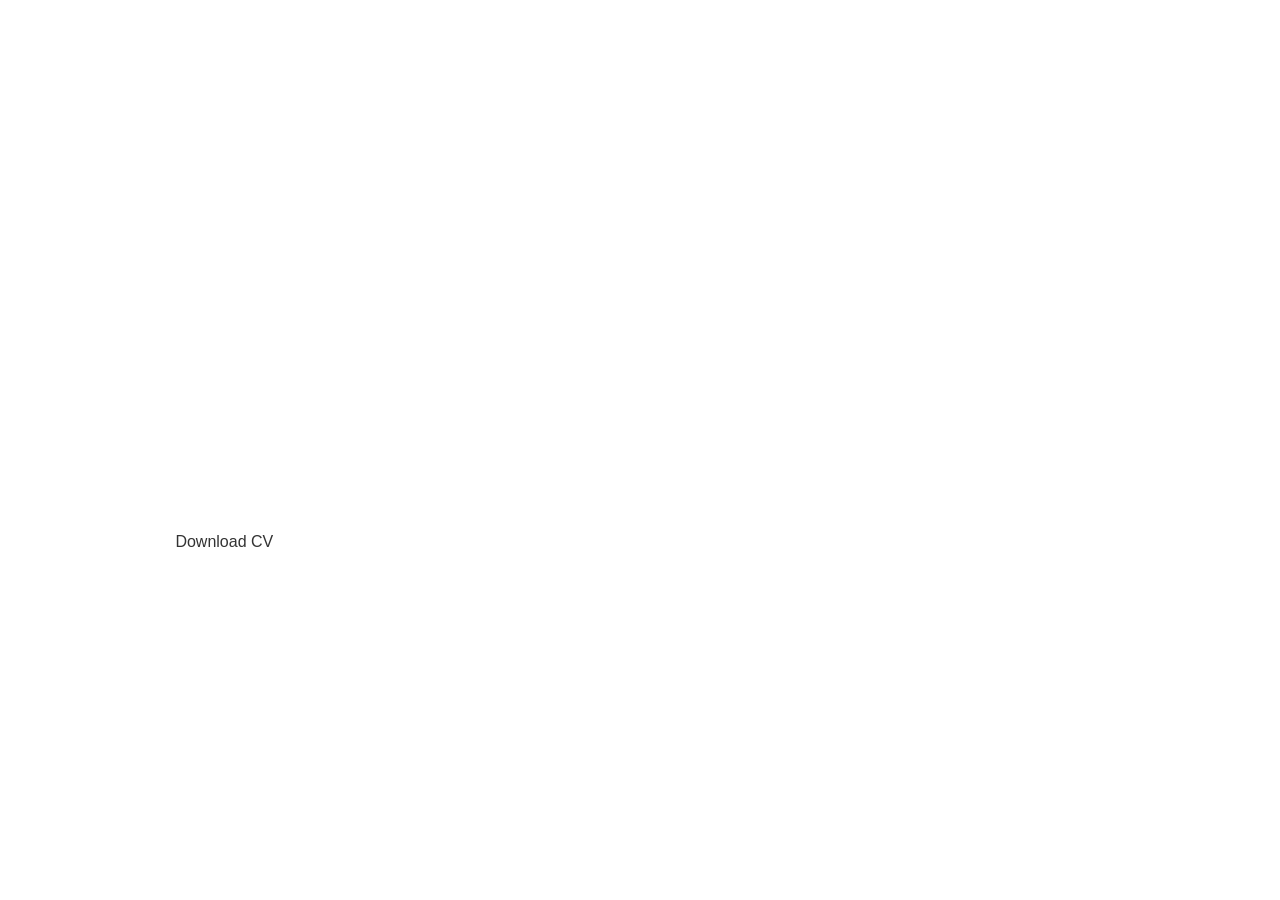
==== Index.html @ f6c58ed0 "portfolio" ====
<!DOCTYPE html>
<html lang="en">
<head>
    <meta charset="UTF-8">
    <meta name="viewport" content="width=device-width, initial-scale=1.0">
    <title>Portfolio</title>
    <link rel="stylesheet" href="https://cdn.jsdelivr.net/npm/bootstrap-icons@1.13.1/font/bootstrap-icons.min.css">
    <link rel="stylesheet" href="Style.css">
</head>
<body>
    <div class="container">
        <header>
            <a href="#" class="logo">portfolio.</a>
            <nav class="navbar">
                <a href="#" class="active">Home</a>
                <a href="#">About</a>
                <a href="#">Portfolio</a>
                <a href="#">Service</a>
                <a href="#">Contact</a>
            </nav>
        </header>
        <section class="home">
            <div class="home-detail">
               <h1>Mudasir Abbas</h1> 
               <h2>Frontend Developer</h2>
               <p>Lorem ipsum dolor sit amet consectetur adipisicing elit.
                 Quo laboriosam error, velit, qui vero necessitatibus nobis sequi,
                 voluptatum ipsum numquam totam deleniti saepe quae cupiditate.</p>
                 <div class="social">
                    <a href="#" class="btn">Download CV</a>
                    <div class="social-icons">
                        <a href="#"><i class="bi bi-github"></i></a>
                        <a href="#"><i class="bi bi-linkedin"></i></a>
                        <a href="#"><i class="bi bi-instagram"></i></a>
                        <a href="#"><i class="bi bi-youtube"></i></a>
                    </div>
                 </div>
            </div>
            <div class="home-img">
             <div class="img-box">
                <img src="Images/Mudasir Abbas.jpg" alt="coming soon!">
             </div>
            </div>
        </section>
    </div>
</body>
</html>
---- Style.css ----
* {
    margin: 0;
    padding: 0;
    box-sizing: border-box;
    font-family: Arial, Helvetica, sans-serif;
}
body {
    height: 100vh;
    background: url(Images/background.jpg) no-repeat center /cover;
    padding: 50px 5%;
}
.container {
  position: relative;
  height: 100%;
  background: rgba(255, 255, 255, 0.1);
  border: 2px solid rgba(255, 255, 255, 0.1);
   border-radius: 50px;
   backdrop-filter: blur(30px);
   transform: scale(0);
   animation: zoom-in 1s ease forwards;
}
@keyframes zoom-in{
    100%{
       transform: scale(1);  
    }
}
header {
    position: absolute;
    top: 0;
    left: 0;
    width: 100%;
    padding: 35px 5%;
    display: flex;
    justify-content: space-between;
    align-items: center;
    z-index: 100;
}
.logo{
    font-size: 26px;
    color: #fff;
    text-decoration: none;
    font-weight: 600;
    
}
.navbar a {
 font-size: 18px;
 color: #fff;
 text-decoration: none;
 font-weight: 500;
 margin-left: 35px;
 border-bottom: 2px solid transparent;
 transition: 0.5s;
}
.navbar a:hover,
.navbar a.active {
border-color: #fff;

}
.home {
    display: flex;
    align-items: center;
    height: 100%;
    gap: 50px;
    padding: 50px 5% 0; 
    color: #fff;
}
.home-detail h1 {
    font-size: 55px;
    line-height: 1;
}
.home-detail h2 {
    font-size: 32px;

}
.home-detail p {
    margin: 10px 0 20px;
}
.home-detail.social {
 display: flex;
 align-items: center;
}
.btn {
    display: inline-block;
    padding: 10px 30px;
    background: #fff;
    border: 2px solid #fff;
    border-radius: 40px;
    box-shadow: 0 0 10px #fff;
    color: #333;
    text-decoration: none;
    font-weight: 500;
    transition: 0.5s;
    margin: 20px 20px;
}
.btn:hover{
 background: transparent;
 box-shadow: none;
 color: #fff;
}
.home-detail .social-icons {
    margin-left: 20px;
}
.home-detail .social-icons a{
    display: inline-flex;
    padding: 8px;
    border: 2px solid #fff;
    border-radius: 50%;
    font-size: 20px;
    color: #fff;
    text-decoration: none;
    margin: 0 8px;
    transition: o.5s;
}
.home-detail .social-icons a:hover{
    background: #fff;
    box-shadow: 0 0 10px #fff;
    color: #333;
}
.home-img .img-box {
    position: relative;
    width: 26vw;
    height: 26vw;
    border: 2px solid #fff;
    border-radius: 50%;
    box-shadow: 0 0 20px #fff;
    overflow: hidden;
}
.home-img .img-box img {
    position: absolute;
    display: block;
    
    width: 100%;
    object-fit: cover;

}
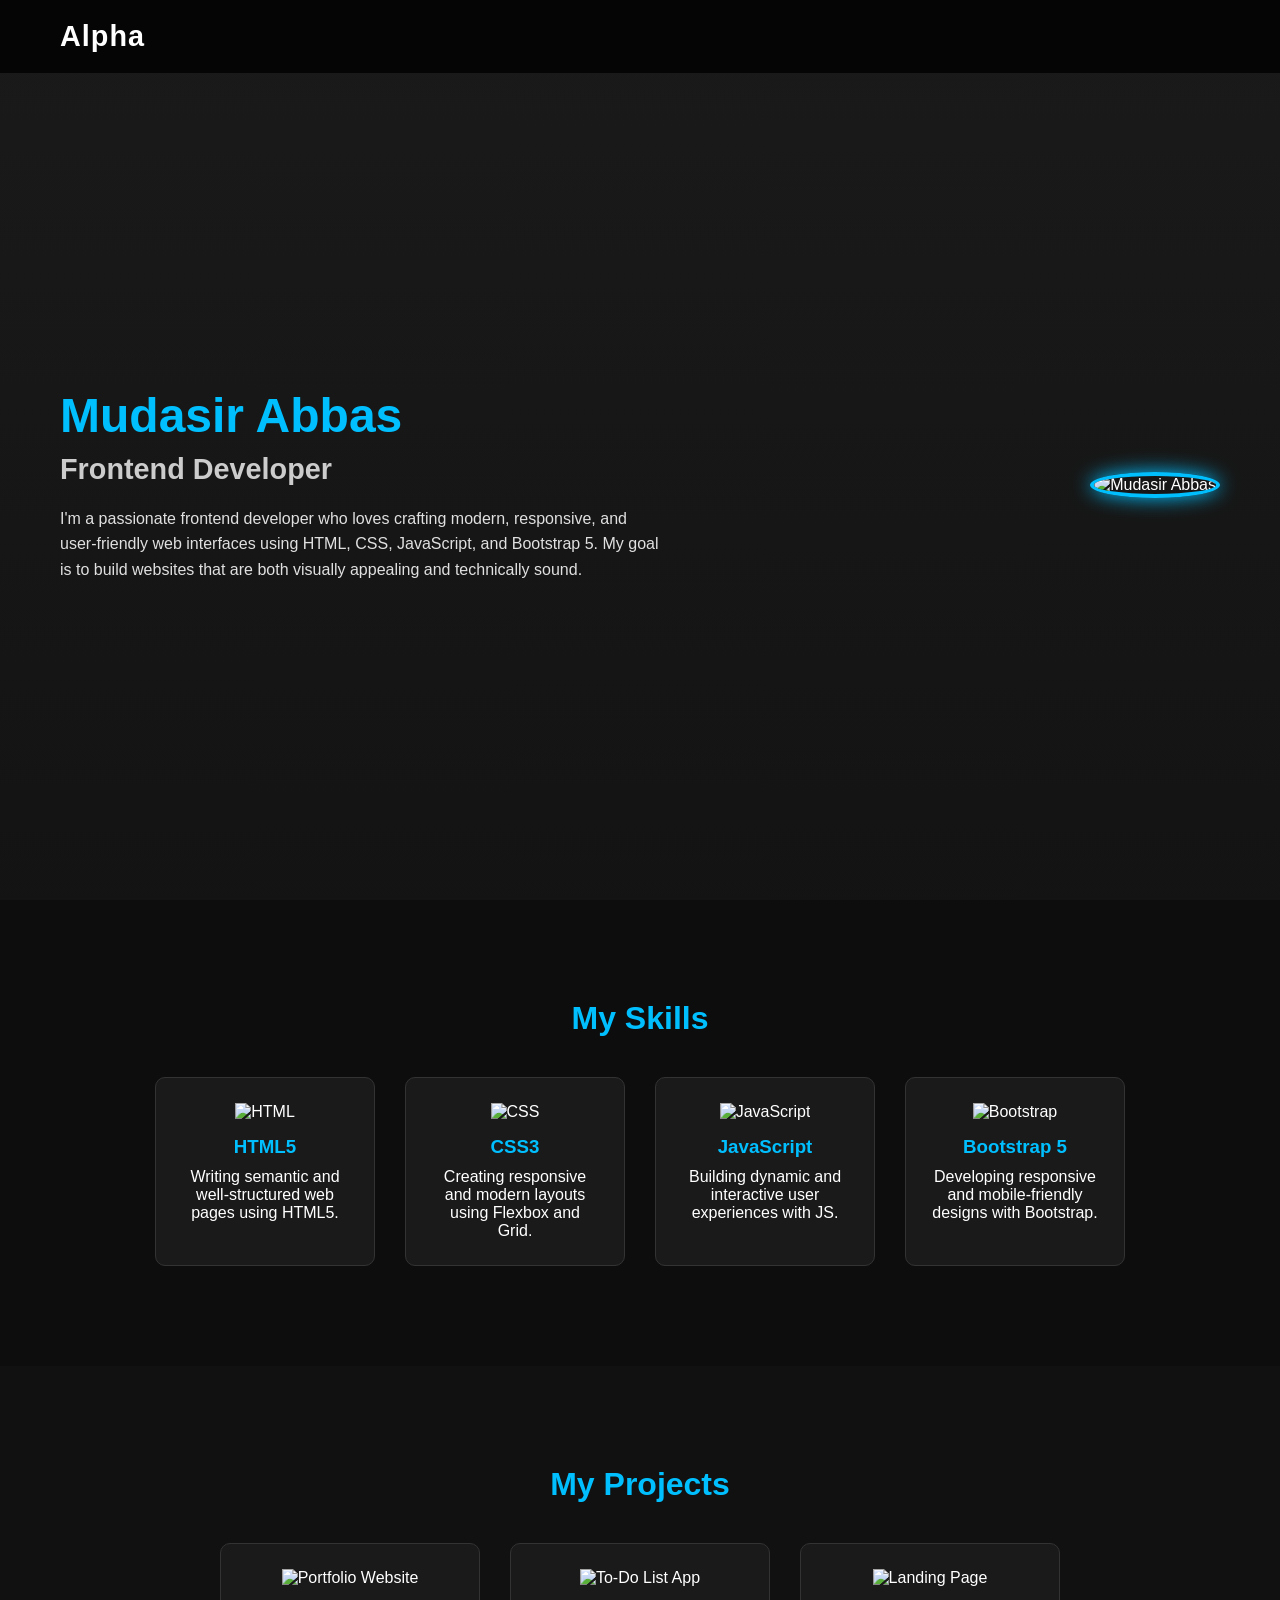
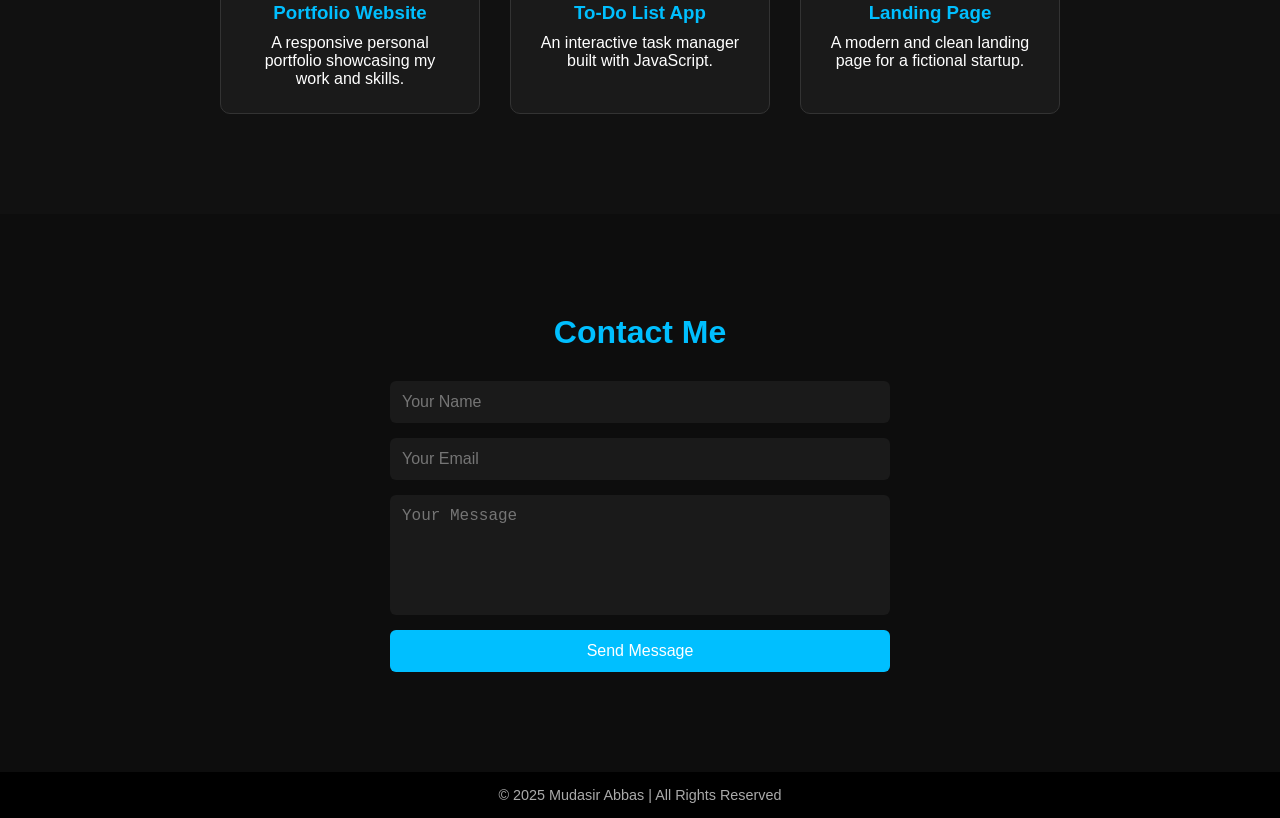
==== commit 2b7b121f: "Kivro task 1" ====
--- a/Index.html
+++ b/Index.html
@@ -3,45 +3,94 @@
 <head>
     <meta charset="UTF-8">
     <meta name="viewport" content="width=device-width, initial-scale=1.0">
-    <title>Portfolio</title>
-    <link rel="stylesheet" href="https://cdn.jsdelivr.net/npm/bootstrap-icons@1.13.1/font/bootstrap-icons.min.css">
-    <link rel="stylesheet" href="Style.css">
+    <title>Mudasir Abbas | Portfolio</title>
+    <link rel="stylesheet" href="style.css">
 </head>
 <body>
-    <div class="container">
-        <header>
-            <a href="#" class="logo">portfolio.</a>
-            <nav class="navbar">
-                <a href="#" class="active">Home</a>
-                <a href="#">About</a>
-                <a href="#">Portfolio</a>
-                <a href="#">Service</a>
-                <a href="#">Contact</a>
-            </nav>
-        </header>
-        <section class="home">
-            <div class="home-detail">
-               <h1>Mudasir Abbas</h1> 
-               <h2>Frontend Developer</h2>
-               <p>Lorem ipsum dolor sit amet consectetur adipisicing elit.
-                 Quo laboriosam error, velit, qui vero necessitatibus nobis sequi,
-                 voluptatum ipsum numquam totam deleniti saepe quae cupiditate.</p>
-                 <div class="social">
-                    <a href="#" class="btn">Download CV</a>
-                    <div class="social-icons">
-                        <a href="#"><i class="bi bi-github"></i></a>
-                        <a href="#"><i class="bi bi-linkedin"></i></a>
-                        <a href="#"><i class="bi bi-instagram"></i></a>
-                        <a href="#"><i class="bi bi-youtube"></i></a>
-                    </div>
-                 </div>
+    <!-- Navigation Bar -->
+    <nav>
+        <div class="logo">Alpha</div>
+    </nav>
+    <!-- Hero Section -->
+    <section id="home" class="hero">
+        <div class="hero-content">
+            <h1>Mudasir Abbas</h1>
+            <h2>Frontend Developer</h2>
+            <p>
+                I'm a passionate frontend developer who loves crafting modern, 
+                responsive, and user-friendly web interfaces using HTML, CSS, 
+                JavaScript, and Bootstrap 5. My goal is to build websites that 
+                are both visually appealing and technically sound.
+            </p>
+        </div>
+        <div class="hero-img">
+            <img src="Kivro Task 1 pics/portfolio image.jpg" alt="Mudasir Abbas">
+        </div>
+    </section>
+
+    <!-- Skills Section -->
+    <section id="skills" class="skills">
+        <h2>My Skills</h2>
+        <div class="card-container">
+            <div class="card">
+                <img src="https://cdn.jsdelivr.net/gh/devicons/devicon/icons/html5/html5-original.svg" alt="HTML">
+                <h3>HTML5</h3>
+                <p>Writing semantic and well-structured web pages using HTML5.</p>
             </div>
-            <div class="home-img">
-             <div class="img-box">
-                <img src="Images/Mudasir Abbas.jpg" alt="coming soon!">
-             </div>
+            <div class="card">
+                <img src="https://cdn.jsdelivr.net/gh/devicons/devicon/icons/css3/css3-original.svg" alt="CSS">
+                <h3>CSS3</h3>
+                <p>Creating responsive and modern layouts using Flexbox and Grid.</p>
             </div>
-        </section>
-    </div>
+            <div class="card">
+                <img src="https://cdn.jsdelivr.net/gh/devicons/devicon/icons/javascript/javascript-original.svg" alt="JavaScript">
+                <h3>JavaScript</h3>
+                <p>Building dynamic and interactive user experiences with JS.</p>
+            </div>
+            <div class="card">
+                <img src="https://cdn.jsdelivr.net/gh/devicons/devicon/icons/bootstrap/bootstrap-original.svg" alt="Bootstrap">
+                <h3>Bootstrap 5</h3>
+                <p>Developing responsive and mobile-friendly designs with Bootstrap.</p>
+            </div>
+        </div>
+    </section>
+
+    <!-- Projects Section -->
+    <section id="projects" class="projects">
+        <h2>My Projects</h2>
+        <div class="card-container">
+            <div class="card">
+                <img src="Kivro Task 1 pics/portfolio.avif" alt="Portfolio Website">
+                <h3>Portfolio Website</h3>
+                <p>A responsive personal portfolio showcasing my work and skills.</p>
+            </div>
+            <div class="card">
+                <img src="Kivro Task 1 pics/to do list.avif" alt="To-Do List App">
+                <h3>To-Do List App</h3>
+                <p>An interactive task manager built with JavaScript.</p>
+            </div>
+            <div class="card">
+                <img src="Kivro Task 1 pics/landing page.avif" alt="Landing Page">
+                <h3>Landing Page</h3>
+                <p>A modern and clean landing page for a fictional startup.</p>
+            </div>
+        </div>
+    </section>
+
+    <!-- Contact Section -->
+    <section id="contact" class="contact">
+        <h2>Contact Me</h2>
+        <form>
+            <input type="text" placeholder="Your Name" required>
+            <input type="email" placeholder="Your Email" required>
+            <textarea placeholder="Your Message" required></textarea>
+            <button type="submit">Send Message</button>
+        </form>
+    </section>
+
+    <!-- Footer -->
+    <footer>
+        <p>© 2025 Mudasir Abbas | All Rights Reserved</p>
+    </footer>
 </body>
-</html>+</html>
--- a/style.css
+++ b/style.css
@@ -0,0 +1,195 @@
+/* === Global Styles === */
+* {
+    margin: 0;
+    padding: 0;
+    box-sizing: border-box;
+}
+body {
+    font-family: "Poppins", sans-serif;
+    background: linear-gradient(to top, #000000, #111111, #1a1a1a);
+    color: white;
+    scroll-behavior: smooth;
+}
+/* === Navbar === */
+nav {
+    display: flex;
+    justify-content: space-between;
+    align-items: center;
+    padding: 20px 60px;
+    position: fixed;
+    width: 100%;
+    background: rgba(0, 0, 0, 0.8);
+    z-index: 1000;
+}
+.logo {
+    font-size: 1.8rem;
+    font-weight: bold;
+    letter-spacing: 1px;
+    color: #fff;
+    transition: 0.4s;
+}
+.logo:hover {
+    color: #008ccc;
+}
+.nav-links {
+    list-style: none;
+    display: flex;
+    gap: 30px;
+}
+.nav-links a {
+    color: white;
+    text-decoration: none;
+    font-weight: 500;
+    transition: color 0.3s;
+}
+.nav-links a:hover {
+    color: #00bfff;
+}
+/* === Hero Section === */
+.hero {
+    display: flex;
+    justify-content: space-between;
+    align-items: center;
+    padding: 150px 60px 80px;
+    min-height: 100vh;
+}
+.hero-content {
+    max-width: 600px;
+}
+.hero-content h1 {
+    font-size: 3rem;
+    color: #00bfff;
+    margin-bottom: 10px;
+}
+.hero-content h2 {
+    font-size: 1.8rem;
+    color: #ccc;
+    margin-bottom: 20px;
+}
+.hero-content p {
+    line-height: 1.6;
+    color: #e0e0e0;
+}
+.hero-img img {
+    width: 350px;
+    height: 350px;
+    border-radius: 50%;
+    object-fit: cover;
+    border: 4px solid #00bfff;
+    box-shadow: 0 0 20px #00bfff;
+}
+/* === Skills Section === */
+.skills {
+    text-align: center;
+    padding: 100px 60px;
+    background: #0d0d0d;
+}
+.skills h2 {
+    font-size: 2rem;
+    color: #00bfff;
+    margin-bottom: 40px;
+}
+.card-container {
+    display: flex;
+    flex-wrap: wrap;
+    justify-content: center;
+    gap: 30px;
+}
+.card {
+    background: #1a1a1a;
+    border: 1px solid #333;
+    border-radius: 10px;
+    width: 220px;
+    padding: 25px;
+    transition: transform 0.3s;
+    text-align: center;
+}
+.card:hover {
+    transform: translateY(-8px);
+}
+.card img {
+    width: 80px;
+    height: 80px;
+    margin-bottom: 15px;
+}
+.card h3 {
+    color: #00bfff;
+    margin-bottom: 10px;
+}
+/* === Projects Section === */
+.projects {
+    background: #111;
+    padding: 100px 60px;
+    text-align: center;
+}
+.projects h2 {
+    color: #00bfff;
+    font-size: 2rem;
+    margin-bottom: 40px;
+}
+.projects .card-container {
+    display: flex;
+    flex-wrap: wrap;
+    justify-content: center;
+    gap: 30px;
+}
+.projects .card {
+    background: #1a1a1a;
+    width: 260px;
+}
+.projects .card img {
+    width: 100%;
+    height: 150px;
+    object-fit: cover;
+}
+/* === Contact Section === */
+.contact {
+    background: #0d0d0d;
+    padding: 100px 60px;
+    text-align: center;
+}
+.contact h2 {
+    font-size: 2rem;
+    color: #00bfff;
+    margin-bottom: 30px;
+}
+form {
+    display: flex;
+    flex-direction: column;
+    gap: 15px;
+    max-width: 500px;
+    margin: auto;
+}
+input, textarea {
+    padding: 12px;
+    border: none;
+    border-radius: 6px;
+    background: #1a1a1a;
+    color: white;
+    font-size: 1rem;
+}
+textarea {
+    resize: none;
+    height: 120px;
+}
+button {
+    background: #00bfff;
+    color: white;
+    padding: 12px;
+    border: none;
+    border-radius: 6px;
+    cursor: pointer;
+    font-size: 1rem;
+    transition: 0.3s;
+}
+button:hover {
+    background: #008ccc;
+}
+/* === Footer === */
+footer {
+    background: #000;
+    text-align: center;
+    padding: 15px;
+    font-size: 0.9rem;
+    color: #aaa;
+}
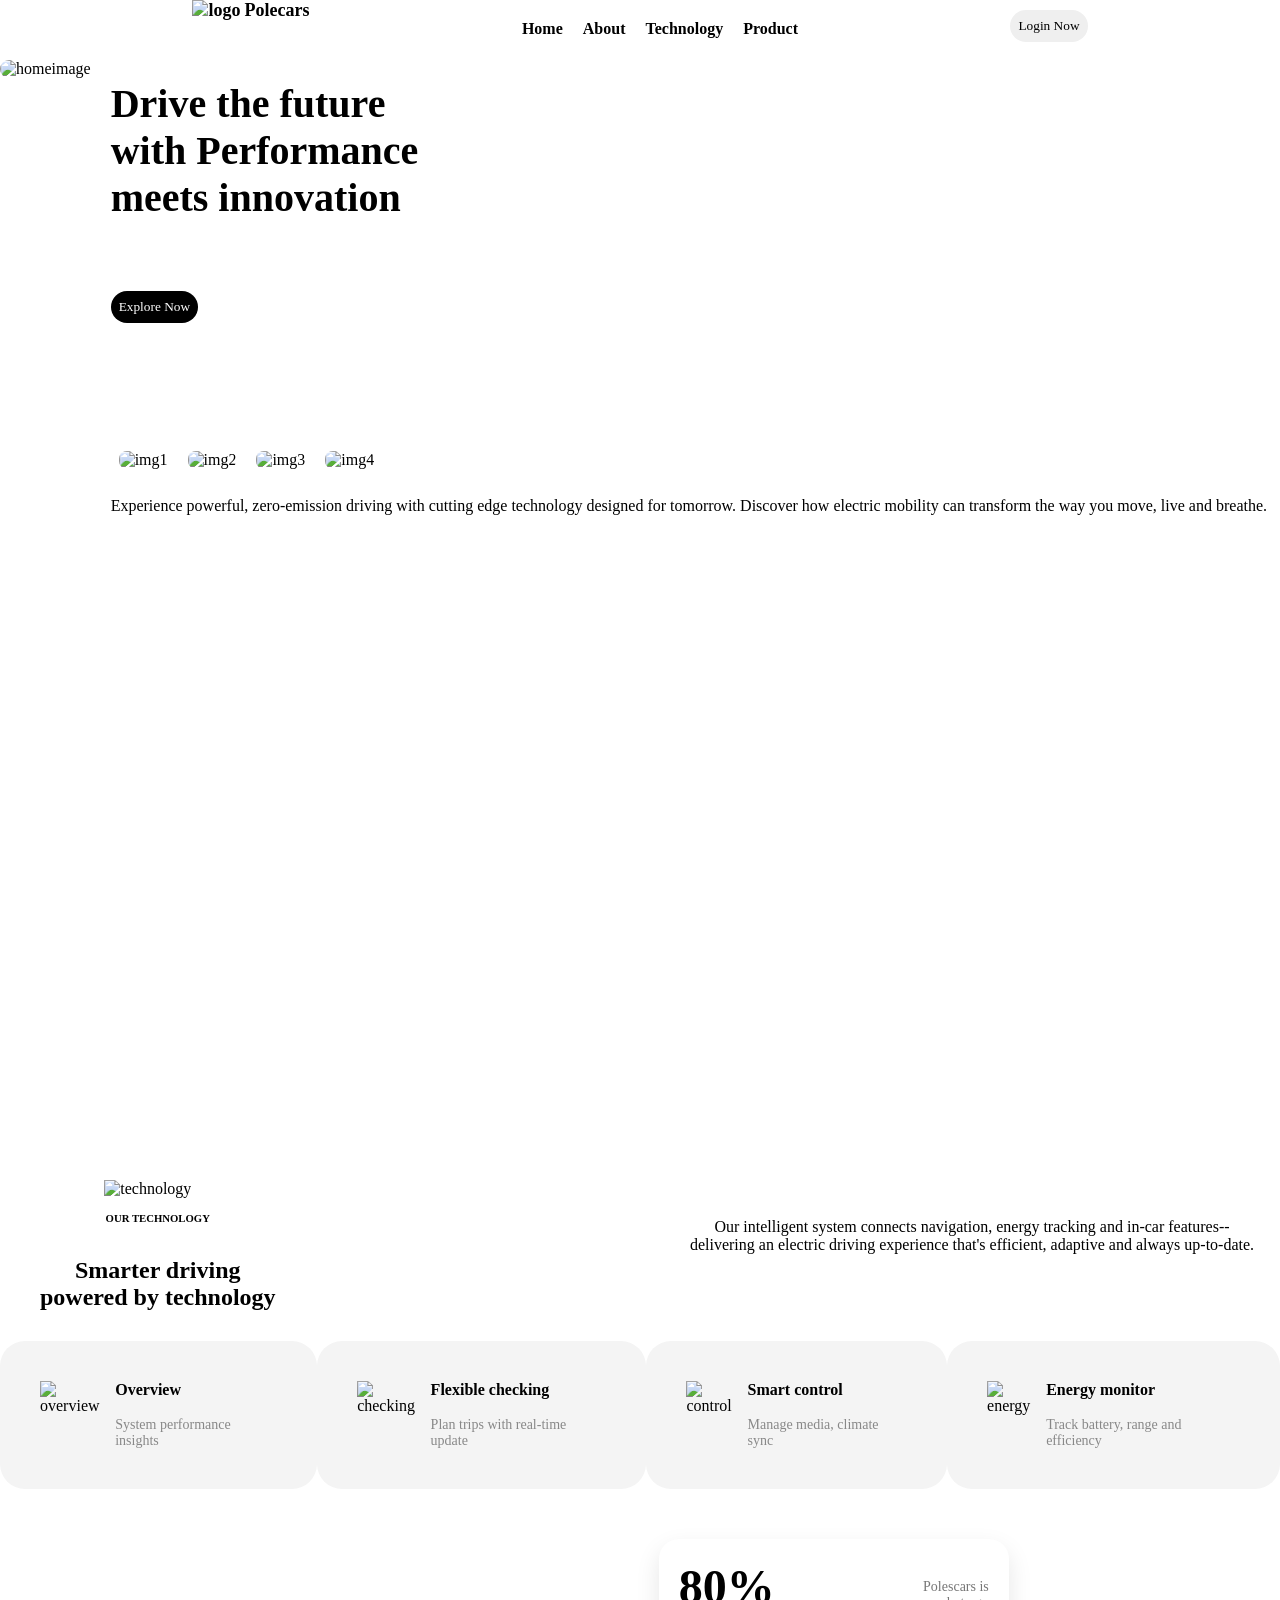
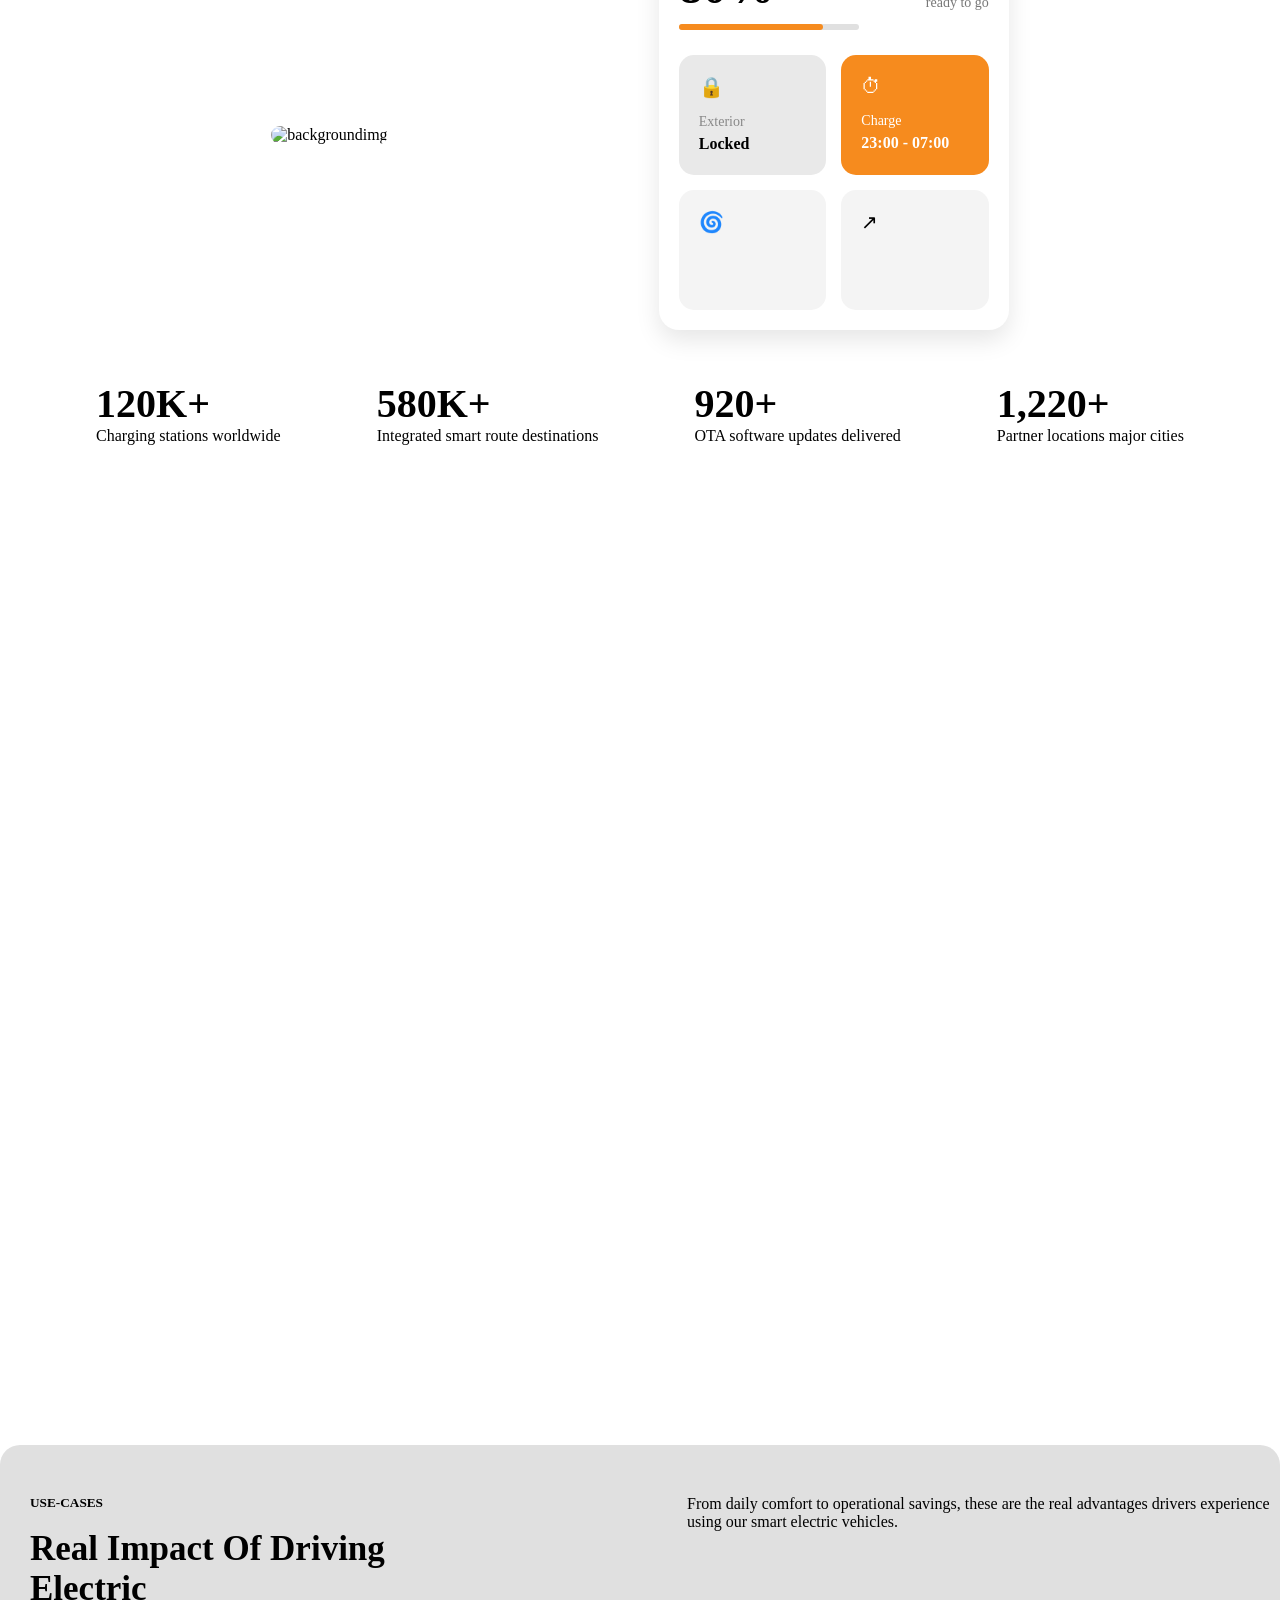
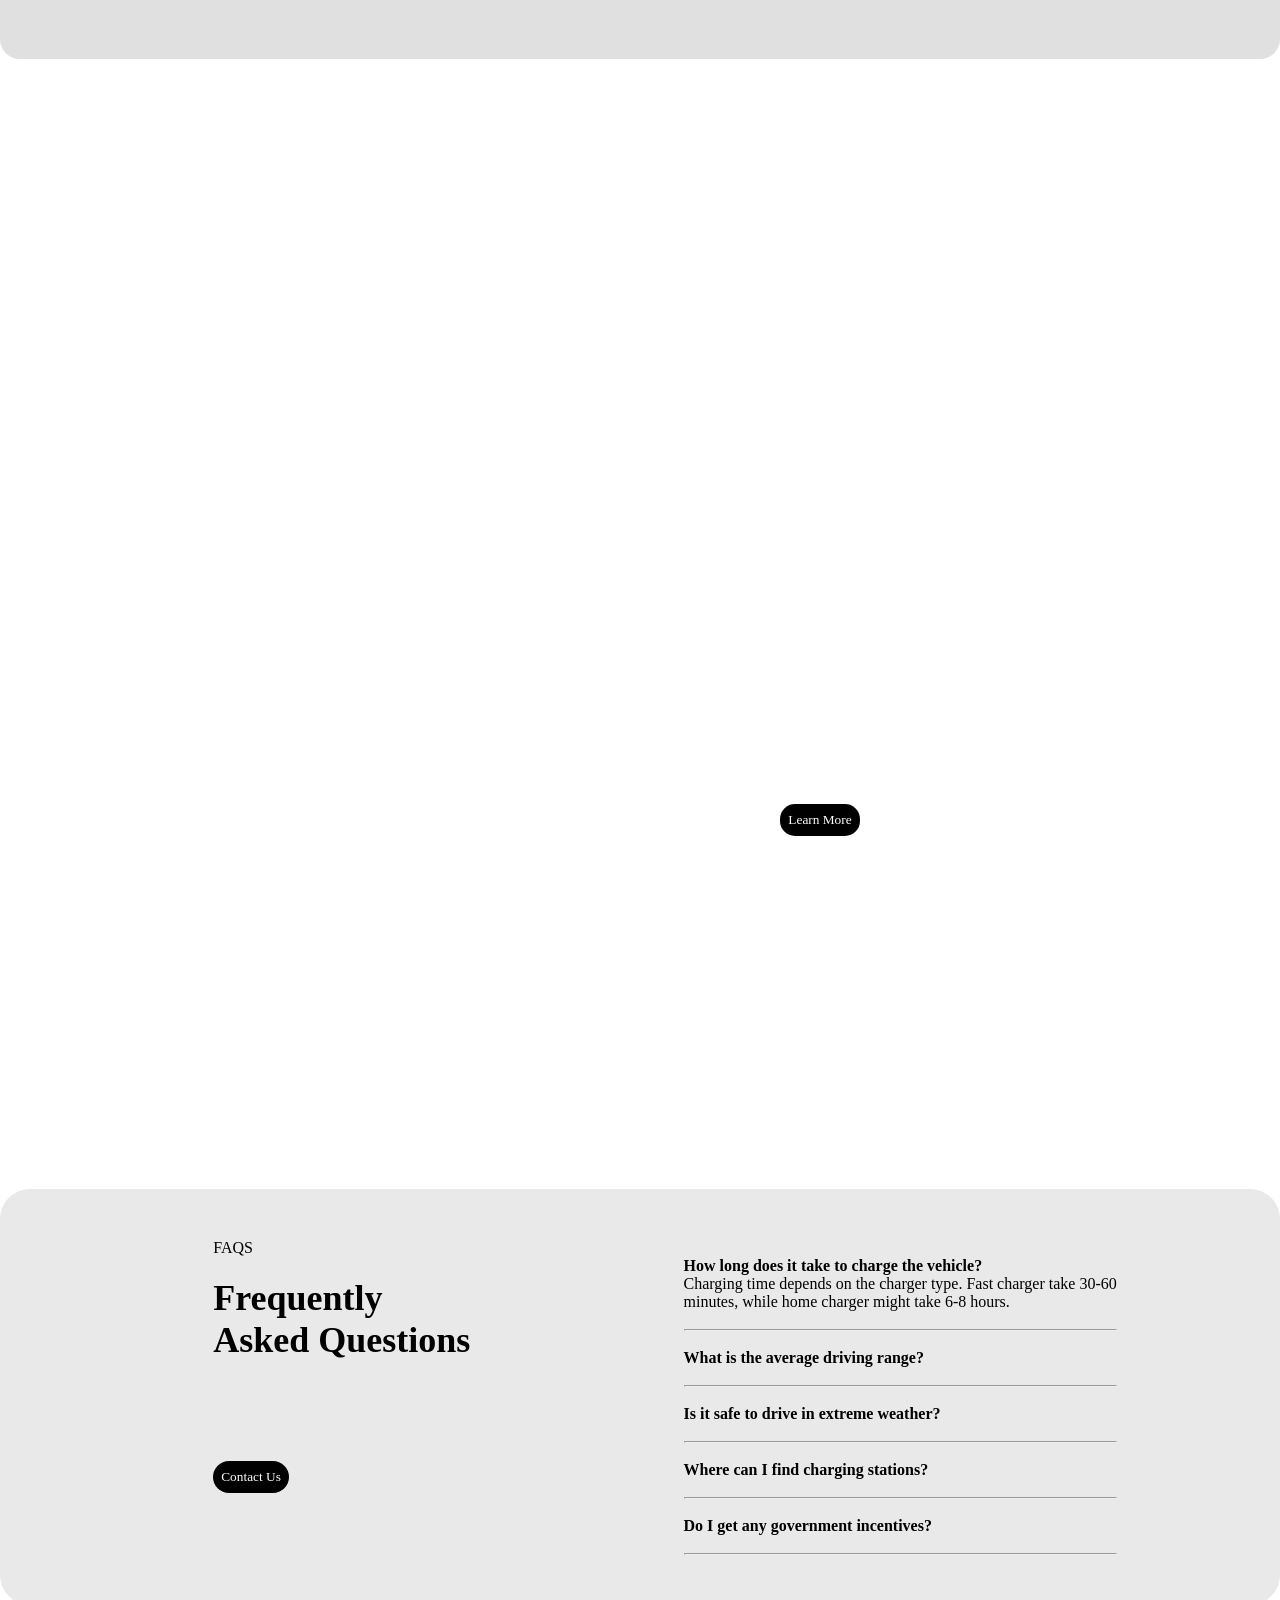
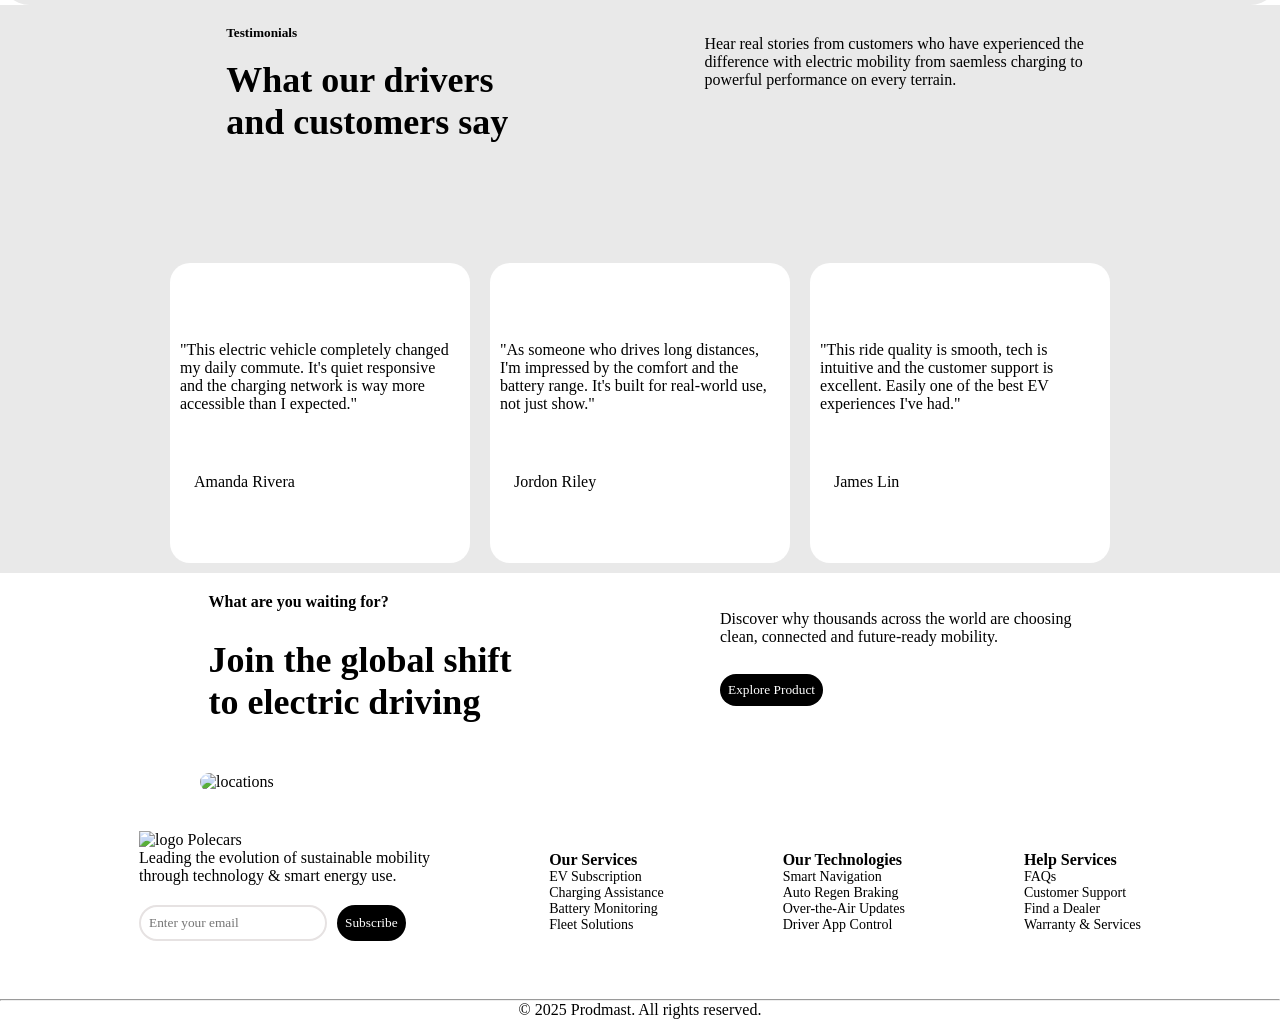
==== commit dbec2185: "Polecars" ====
--- a/Index.html
+++ b/Index.html
@@ -1,96 +1,315 @@
 <!DOCTYPE html>
 <html lang="en">
+
 <head>
     <meta charset="UTF-8">
     <meta name="viewport" content="width=device-width, initial-scale=1.0">
-    <title>Mudasir Abbas | Portfolio</title>
-    <link rel="stylesheet" href="style.css">
+    <link rel="stylesheet" href="Style.css">
+    <link rel="stylesheet" href="https://cdnjs.cloudflare.com/ajax/libs/font-awesome/7.0.1/css/all.min.css">
+    <title>Polecars</title>
 </head>
+
 <body>
-    <!-- Navigation Bar -->
-    <nav>
-        <div class="logo">Alpha</div>
-    </nav>
-    <!-- Hero Section -->
-    <section id="home" class="hero">
-        <div class="hero-content">
-            <h1>Mudasir Abbas</h1>
-            <h2>Frontend Developer</h2>
-            <p>
-                I'm a passionate frontend developer who loves crafting modern, 
-                responsive, and user-friendly web interfaces using HTML, CSS, 
-                JavaScript, and Bootstrap 5. My goal is to build websites that 
-                are both visually appealing and technically sound.
+    <div class="header">
+        <div class="logo">
+            <span><img src="Assets/polecarlogo.avif" alt="logo"></span>
+            <span>Polecars</span>
+        </div>
+        <div class="navbar">
+            <ul>
+                <li>Home</li>
+                <li>About</li>
+                <li>Technology</li>
+                <li>Product</li>
+            </ul>
+        </div>
+        <div class="btn">
+            <button>Login Now</button>
+        </div>
+
+    </div>
+    <div class="container">
+        <div class="home-section" id="#Home">
+            <img src="Assets/polecar1.avif" alt="homeimage">
+        </div>
+        <div class="home-heading">
+            <h1>Drive the future <br> with Performance <br> meets innovation</h1>
+            <button class="btn1">Explore Now</button>
+            <div class="image-section">
+                <img src="Assets/img1.avif" alt="img1">
+                <img src="Assets/img2.avif" alt="img2">
+                <img src="Assets/img3.avif" alt="img3">
+                <img src="Assets/img4.avif" alt="img4">
+            </div>
+            <p>Experience powerful, zero-emission driving with cutting edge technology designed for tomorrow. Discover
+                how electric mobility can transform the way you move, live and breathe.</p>
+        </div>
+    </div>
+    <div class="home-part">
+        <div class="part-text">
+            <span><img src="Assets/idea.png" alt="technology">
+                <h6>OUR TECHNOLOGY</h6> <br>
+                <h2>Smarter driving <br>powered by technology</h2>
+            </span>
+
+            <p>Our intelligent system connects navigation, energy tracking and in-car features--delivering an electric
+                driving experience that's efficient, adaptive and always up-to-date. </p>
+        </div>
+        <div class="part-wrap">
+            <div class="card">
+                <span><img src="Assets/overview.png" alt="overview"></span>
+                <span>
+                    <h4>Overview</h4> <br>
+                    <p>System performance insights</p>
+                </span>
+            </div>
+            <div class="card">
+                <span><img src="Assets/checking.png" alt="checking"></span>
+                <span>
+                    <h4>Flexible checking</h4> <br>
+                    <p>Plan trips with real-time update</p>
+                </span>
+            </div>
+            <div class="card">
+                <span><img src="Assets/control.png" alt="control"></span>
+                <span>
+                    <h4>Smart control</h4> <br>
+                    <p>Manage media, climate sync</p>
+                </span>
+            </div>
+            <div class="card">
+                <span><img src="Assets/energy.png" alt="energy"></span>
+                <span>
+                    <h4>Energy monitor</h4> <br>
+                    <p>Track battery, range and efficiency</p>
+                </span>
+            </div>
+        </div>
+    </div>
+    <div class="img-card">
+        <div class="img">
+            <img src="Assets/background5.avif" alt="backgroundimg">
+        </div>
+        <div class="container4">
+
+            <div class="top-section">
+                <div class="battery">
+                    <h1>80%</h1>
+                    <div class="progress-bar">
+                        <div class="progress"></div>
+                    </div>
+                </div>
+
+                <div class="status-text">
+                    <p>Polescars is<br>ready to go</p>
+                </div>
+            </div>
+
+            <div class="cards">
+
+                <div class="card locked">
+                    <div class="icon">🔒</div>
+                    <p>Exterior</p>
+                    <h3>Locked</h3>
+                </div>
+
+                <div class="card charge">
+                    <div class="icon">⏱</div>
+                    <p>Charge</p>
+                    <h3>23:00 - 07:00</h3>
+                </div>
+
+                <div class="card">
+                    <div class="icon">🌀</div>
+                </div>
+
+                <div class="card">
+                    <div class="icon">↗</div>
+                </div>
+
+            </div>
+
+        </div>
+    </div>
+    <div class="flex-text">
+        <div class="views">
+            <h2>120K+</h2>
+            <p>Charging stations worldwide</p>
+        </div>
+        <div class="views">
+            <h2>580K+</h2>
+            <p>Integrated smart route destinations</p>
+        </div>
+        <div class="views">
+            <h2>920+</h2>
+            <p>OTA software updates delivered</p>
+        </div>
+        <div class="views">
+            <h2>1,220+</h2>
+            <p>Partner locations major cities</p>
+        </div>
+    </div>
+    <div class="main-section">
+        <div class="main-text">
+            <span>
+                <h4>CAR PRODUCT</h4> <br>
+                <h2>Explore Our Electric Driving Lineup</h2>
+            </span>
+            <p>Discover a new generation of mobility with our fully electric vehicles.
+                Designed with sustainability, innovation and performance in mind -- for every road, every lifestyles.
             </p>
         </div>
-        <div class="hero-img">
-            <img src="Kivro Task 1 pics/portfolio image.jpg" alt="Mudasir Abbas">
-        </div>
-    </section>
-
-    <!-- Skills Section -->
-    <section id="skills" class="skills">
-        <h2>My Skills</h2>
-        <div class="card-container">
-            <div class="card">
-                <img src="https://cdn.jsdelivr.net/gh/devicons/devicon/icons/html5/html5-original.svg" alt="HTML">
-                <h3>HTML5</h3>
-                <p>Writing semantic and well-structured web pages using HTML5.</p>
-            </div>
-            <div class="card">
-                <img src="https://cdn.jsdelivr.net/gh/devicons/devicon/icons/css3/css3-original.svg" alt="CSS">
-                <h3>CSS3</h3>
-                <p>Creating responsive and modern layouts using Flexbox and Grid.</p>
-            </div>
-            <div class="card">
-                <img src="https://cdn.jsdelivr.net/gh/devicons/devicon/icons/javascript/javascript-original.svg" alt="JavaScript">
-                <h3>JavaScript</h3>
-                <p>Building dynamic and interactive user experiences with JS.</p>
-            </div>
-            <div class="card">
-                <img src="https://cdn.jsdelivr.net/gh/devicons/devicon/icons/bootstrap/bootstrap-original.svg" alt="Bootstrap">
-                <h3>Bootstrap 5</h3>
-                <p>Developing responsive and mobile-friendly designs with Bootstrap.</p>
-            </div>
-        </div>
-    </section>
-
-    <!-- Projects Section -->
-    <section id="projects" class="projects">
-        <h2>My Projects</h2>
-        <div class="card-container">
-            <div class="card">
-                <img src="Kivro Task 1 pics/portfolio.avif" alt="Portfolio Website">
-                <h3>Portfolio Website</h3>
-                <p>A responsive personal portfolio showcasing my work and skills.</p>
-            </div>
-            <div class="card">
-                <img src="Kivro Task 1 pics/to do list.avif" alt="To-Do List App">
-                <h3>To-Do List App</h3>
-                <p>An interactive task manager built with JavaScript.</p>
-            </div>
-            <div class="card">
-                <img src="Kivro Task 1 pics/landing page.avif" alt="Landing Page">
-                <h3>Landing Page</h3>
-                <p>A modern and clean landing page for a fictional startup.</p>
-            </div>
-        </div>
-    </section>
-
-    <!-- Contact Section -->
-    <section id="contact" class="contact">
-        <h2>Contact Me</h2>
-        <form>
-            <input type="text" placeholder="Your Name" required>
-            <input type="email" placeholder="Your Email" required>
-            <textarea placeholder="Your Message" required></textarea>
-            <button type="submit">Send Message</button>
-        </form>
-    </section>
-
-    <!-- Footer -->
-    <footer>
-        <p>© 2025 Mudasir Abbas | All Rights Reserved</p>
-    </footer>
+    </div>
+    <div class="use-case">
+        <span>
+            <h5>USE-CASES</h5> <br>
+            <h2>Real Impact Of Driving Electric</h2>
+        </span>
+        <p>From daily comfort to operational savings, these are the real advantages drivers experience using our smart
+            electric vehicles. </p>
+    </div>
+
+    <div class="upper-img">
+        <h5>Enhance Daily Comfort</h5>
+        <h4>Enjoy ultra-quiet cabins, responsive acceleration <br> and seamless smart features like integrated <br>
+            route planning.</h4>
+        <p>Electric driving redefined for modern customers</p>
+    </div>
+    <div class="side-img">
+        <div class="left">
+            <h5>Efficiency that cuts overheads</h5>
+            <h2>-40%</h2>
+            <p>Polecars help businesses and individuals save <br>
+                 significantly on fuel and maintenance.</p>
+        </div>
+        <div class="right">
+            <button>Learn More</button>
+        </div>
+    </div>
+    <div class="FAQS">
+        <div class="headpart">
+            <span><i class="fa-regular fa-circle-question"></i> FAQS</span>
+            <h2>Frequently <br>
+                 Asked Questions</h2>
+                 <button>Contact Us</button>
+        </div>
+        <div class="questions">
+            <span>
+                <h4>How long does it take to charge the vehicle?          </h4>
+                <p>Charging time depends on the charger type. Fast charger take
+                     30-60 <br> minutes, while home charger might take 6-8 hours.</p>
+            </span>
+            <hr>
+            <span>
+                <h4>
+                    What is the average driving range?                    
+                </h4>
+            </span>
+            <hr>
+            <span>
+                <h4>
+                    Is it safe to drive in extreme weather?                
+                </h4>
+            </span>
+            <hr>
+            <span>
+                <h4>
+                    Where can I find charging stations?                    
+                </h4>
+            </span>
+            <hr>
+            <span>
+                <h4>
+                    Do I get any government incentives?                    
+                </h4>
+            </span>
+            <hr>
+        </div>
+    </div>
+    <div class="testimonials">
+        <div class="customers">
+            <span>
+                <h5><i class="fa-regular fa-message"></i> Testimonials</h5> <br>
+                <h2>What our drivers <br> and customers say</h2>
+            </span>
+            <p>Hear real stories from customers who have experienced the <br> difference with electric mobility from saemless charging to <br> powerful performance on every terrain.</p>
+        </div>
+        <div class="blogs">
+            <div class="blog">
+                <span><i class="fa-solid fa-star"></i><i class="fa-solid fa-star"></i><i class="fa-solid fa-star"></i><i class="fa-solid fa-star"></i><i class="fa-solid fa-star"></i></span>
+                <p>"This electric vehicle completely changed my daily commute. It's quiet responsive and the charging network is way more accessible than I expected."</p>
+                <span><i class="fa-regular fa-user"></i> Amanda Rivera</span>
+            </div>
+            <div class="blog">
+                <span><i class="fa-solid fa-star"></i><i class="fa-solid fa-star"></i><i class="fa-solid fa-star"></i><i class="fa-solid fa-star"></i><i class="fa-solid fa-star"></i></span>
+                <p>"As someone who drives long distances, I'm impressed by the comfort and the battery range. It's built for real-world use, not just show."</p>
+                <span>
+                    <i class="fa-regular fa-user"></i>
+                    Jordon Riley
+                </span>
+            </div>
+            <div class="blog">
+                <span><i class="fa-solid fa-star"></i><i class="fa-solid fa-star"></i><i class="fa-solid fa-star"></i><i class="fa-solid fa-star"></i><i class="fa-solid fa-star"></i></span>
+                <p>"This ride quality is smooth, tech is intuitive and the customer support is excellent. Easily one of the best EV experiences I've had."</p>
+                <span><i class="fa-regular fa-user"></i> James Lin
+                </span>
+            </div>
+        </div>
+    </div>
+    <div class="facility">
+        <span><h5>What are you waiting for?</h5> <br>
+        <h2>Join the global shift <br> to electric driving</h2>
+        </span>
+        <span>
+            <p>Discover why thousands across the world are choosing <br> clean, connected and future-ready mobility.</p> <br>
+             <button>Explore Product</button>
+        </span>
+    </div>
+    <div class="locations">
+        <img src="Assets/location.avif" alt="locations">
+    </div>
+    <div class="footer">
+        <div class="logo">
+            <span><img src="Assets/polecarlogo.avif" alt="logo"></span>
+            <span>Polecars</span> <br>
+              <p>Leading the evolution of sustainable mobility <br>
+                 through technology & smart energy use.</p>
+              <span><input type="email" placeholder="Enter your email"> <br>
+               <button>Subscribe</button>
+            </span>
+           
+        </div>
+        <div class="help-service">
+            <h6>Our Services</h6>
+            <p>EV Subscription</p>
+            <p>Charging Assistance</p>
+            <p>Battery Monitoring</p>
+            <p>Fleet Solutions</p>
+        </div>
+        <div class="help-service">
+            <h6>Our Technologies</h6>
+            <p>Smart Navigation</p>
+            <p>Auto Regen Braking</p>
+            <p>Over-the-Air Updates</p>
+            <p>Driver App Control</p>
+        </div>
+        <div class="help-service">
+            <h6>Help Services</h6>
+            <p>FAQs</p>
+            <p>Customer Support</p>
+            <p>Find a Dealer</p>
+            <p>Warranty & Services</p>
+        </div>
+    </div>
+    <div class="reserved">
+        <span>
+            <i class="fa-brands fa-instagram"></i>
+            <i class="fa-brands fa-facebook"></i>
+            <i class="fa-brands fa-x-twitter"></i>
+        </span>
+        <hr>
+        <p>© 2025 Prodmast. All rights reserved.</p>
+    </div>
 </body>
+
 </html>
--- a/Style.css
+++ b/Style.css
@@ -0,0 +1,803 @@
+* {
+    margin: 0;
+    padding: 0;
+    box-sizing: border-box;
+    font-family: 'Times New Roman', Times, serif;
+}
+
+.header {
+    background-color: white;
+    height: 60px;
+    border-radius: 15px;
+    display: flex;
+    justify-content: space-evenly;
+    position: sticky;
+}
+
+.header .logo img {
+    width: 40px;
+    height: 40px;
+    margin-bottom: -10px;
+    cursor: pointer;
+}
+
+.header .logo span {
+    font-size: 18px;
+    font-weight: bold;
+    cursor: pointer;
+}
+
+.navbar ul {
+    display: flex;
+    padding: 10px;
+    justify-content: center;
+    align-items: center;
+}
+
+.navbar ul li {
+    padding: 10px;
+    list-style: none;
+    font-size: 16px;
+    font-weight: 560;
+    cursor: pointer;
+    transition: .6s;
+}
+
+.navbar ul li:hover {
+    text-decoration: underline;
+}
+
+.header .btn button {
+    margin-top: 10px;
+    justify-content: center;
+    text-align: center;
+    align-items: center;
+    padding: 8px;
+    border-radius: 16px;
+    border: none;
+    cursor: pointer;
+    transition: 0.5s;
+}
+
+.header .btn button:hover {
+    font-weight: bold;
+    background-color: rgb(171, 156, 156);
+}
+
+.container {
+    background-color: white;
+    width: 100%;
+    height: 100vh;
+    display: flex;
+    margin-bottom: 120px;
+}
+
+.home-section img {
+    position: relative;
+    border-radius: 20px;
+
+
+}
+
+.home-image span img {
+    width: 40px;
+    height: 40px;
+    margin-bottom: -100px -100px;
+    position: absolute;
+}
+
+.home-heading h1 {
+    font-weight: 900;
+    margin: 20px 0 0 20px;
+    font-size: 40px;
+}
+
+.home-heading .btn1 {
+    padding: 8px;
+    border-radius: 18px;
+    background-color: black;
+    color: white;
+    border: none;
+    margin: 70px 0 20px 20px;
+    transition: 0.5s;
+}
+
+.home-heading .btn1:hover {
+    background-color: rgb(245, 242, 237);
+    color: black;
+}
+
+.image-section img {
+    width: 140px;
+    height: 140px;
+    padding: 8px;
+    border-radius: 16px;
+}
+
+.image-section {
+    margin: 100px 0 20px 20px;
+}
+
+.home-heading p {
+    margin: 15px 0 0 20px;
+}
+
+.home-part {
+    background-color: white;
+    width: 100%;
+
+}
+
+.home-part .part-text {
+    display: flex;
+    justify-content: space-between;
+    align-items: center;
+    text-align: center;
+}
+
+.part-text span img {
+    width: 20px;
+    height: 20px;
+    overflow: hidden;
+    margin-bottom: 5px;
+}
+
+.part-text span {
+    flex-direction: column;
+    margin: 100px 0 10px 20px;
+}
+
+.part-text span h2 {
+    margin: 0 0 20px 20px;
+}
+
+.part-text span h6 {
+    margin: 5px 0 15px 20px;
+}
+
+.part-text p {
+    width: 45%;
+    margin: 50px 20px 0 0;
+}
+
+.part-wrap {
+    display: flex;
+    width: 100%;
+    justify-content: space-evenly;
+    margin-bottom: 50px;
+}
+
+.part-wrap .card {
+    display: flex;
+    padding: 40px;
+    transition: 0.5s;
+    border-radius: 25px;
+}
+
+.part-wrap .card:hover {
+    background-color: rgb(233, 234, 234);
+}
+
+.card span img {
+    width: 40px;
+    height: 60px;
+}
+
+.img-card {
+    display: flex;
+    justify-content: space-evenly;
+    align-items: center;
+}
+
+.img img {
+    border-radius: 30px;
+}
+
+.container4 {
+    width: 350px;
+    background: #ffffff;
+    padding: 20px;
+    border-radius: 20px;
+    box-shadow: 0 10px 25px rgba(0, 0, 0, 0.1);
+}
+
+.top-section {
+    display: flex;
+    justify-content: space-between;
+    align-items: center;
+}
+
+.battery h1 {
+    font-size: 48px;
+    font-weight: bold;
+}
+
+.progress-bar {
+    width: 180px;
+    height: 6px;
+    background-color: #e0e0e0;
+    border-radius: 10px;
+    margin-top: 10px;
+}
+
+.progress {
+    width: 80%;
+    height: 100%;
+    background-color: #f68b1e;
+    border-radius: 10px;
+}
+
+.status-text {
+    font-size: 14px;
+    color: #777;
+    text-align: right;
+}
+
+.cards {
+    margin-top: 25px;
+    display: grid;
+    grid-template-columns: 1fr 1fr;
+    gap: 15px;
+}
+
+.card {
+    background: #f4f4f4;
+    border-radius: 15px;
+    padding: 20px;
+    min-height: 120px;
+    position: relative;
+}
+
+.card .icon {
+    font-size: 20px;
+    margin-bottom: 15px;
+}
+
+.card p {
+    font-size: 14px;
+    color: #888;
+}
+
+.card h3 {
+    margin-top: 5px;
+    font-size: 16px;
+}
+
+.card.locked {
+    background: #e9e9e9;
+}
+
+.card.charge {
+    background: #f68b1e;
+    color: white;
+}
+
+.card.charge p,
+.card.charge h3 {
+    color: white;
+}
+
+.flex-text {
+    display: flex;
+    justify-content: space-evenly;
+    align-items: center;
+    margin: 50px 0 50px 0;
+}
+
+.flex-text .views h2 {
+    font-weight: 800;
+    font-size: 40px;
+}
+
+.main-section {
+    background-image: url('Assets/beautiful1.avif');
+    height: 100vh;
+    width: 100%;
+    background-position: center;
+    background-repeat: no-repeat;
+    background-attachment: fixed;
+    background-size: cover;
+}
+
+.main-text {
+    display: flex;
+    color: white;
+    justify-content: space-between;
+    align-items: center;
+    padding: 150px 0 250px 0;
+}
+
+.main-text span {
+    margin: 0 250px 0 30px;
+}
+
+.main-text span h2 {
+    font-weight: 800;
+    font-size: 40px;
+}
+
+.main-text span p {
+    margin: 0 30px 0 200px;
+}
+
+.use-case {
+    display: flex;
+    margin: 50px 0 50px 0;
+    background-color: #e0e0e0;
+    padding: 50px 0 50px 0;
+    border-radius: 20px;
+}
+
+.use-case span {
+    margin: 0 300px 0 30px;
+}
+
+.use-case span h2 {
+    font-weight: 700;
+    font-size: 35px;
+}
+
+.use-case span p {
+    margin: 20px 30px 0 200px;
+}
+
+.upper-img {
+    background-image: url('Assets/upperimg.avif');
+    height: 60vh;
+    width: 800px;
+    background-position: center;
+    background-repeat: no-repeat;
+    background-attachment: fixed;
+    background-size: cover;
+    margin: 0 200px 0 200px;
+    border-radius: 30px;
+    color: white;
+    justify-content: center;
+    align-items: center;
+    text-align: center;
+    background-color: white;
+}
+
+.upper-img h5 {
+    padding: 10px 0 50px 0;
+}
+
+.upper-img h4 {
+    padding: 100px 0 50px 0;
+    font-weight: 600;
+    font-size: 20px;
+}
+
+.side-img {
+    display: flex;
+    height: 60vh;
+    width: 100%;
+    justify-content: center;
+    align-items: center;
+    background-color: white;
+    border-radius: 30px;
+}
+
+.side-img .left {
+    background-image: url('Assets/left.avif');
+    width: 400px;
+    height: 60vh;
+    overflow: hidden;
+    background-repeat: no-repeat;
+    background-attachment: fixed;
+    background-size: cover;
+    margin: 10px 10px 0 0;
+    border-radius: 20px;
+    color: white;
+    justify-content: center;
+    align-items: center;
+    text-align: center;
+}
+.left h5 {
+    margin: 20px;
+    font-size: 16px;
+}
+.left h2 {
+    font-size: 40px;
+    font-weight: 700;
+    margin: 100px 0 100px 0;
+}
+
+.side-img .right {
+    background-image: url('Assets/right.avif');
+    width: 400px;
+    height: 60vh;
+    overflow: hidden;
+    background-repeat: no-repeat;
+    background-attachment: fixed;
+    background-size: cover;
+    margin: 10px 50px 0 0;
+    border-radius: 20px;
+    color: white;
+    justify-content: center;
+    align-items: center;
+    text-align: center;
+   
+}
+.right button {
+    margin: 150px 0 150px 0;
+    padding: 8px;
+    border-radius: 15px;
+    border: none;
+    background-color: black;
+    transition: 0.5s;
+    color: white;
+}
+.right button:hover {
+    background-color: white;
+    color: black;
+    cursor: pointer;
+}
+.FAQS {
+    display: flex;
+    justify-content: space-evenly;
+    background-color: #e9e9e9;
+    border-radius: 30px;
+}
+.questions{
+  
+  margin: 50px 0 50px 0;
+}
+.questions span {
+    padding: 10px;
+}
+.headpart {
+    margin: 50px;
+}
+.headpart h2 {
+   margin: 20px 0 100px 0;
+   font-weight: 700;
+   font-size: 36px;
+}
+.headpart button {
+    padding: 8px;
+    border-radius: 16px;
+    border: none;
+    background-color: black;
+    color: white;
+    transition: 0.5s;
+}
+.headpart button:hover {
+    background-color: #888;
+    color: black;
+}
+.testimonials {
+    background-color: #e9e9e9;
+}
+.customers {
+    display: flex;
+    justify-content: space-evenly;
+}
+.customers span {
+    margin: 20px 0  60px 30px;
+}
+.customers span h2 {
+    font-size: 36px;
+    font-weight: 700;
+    margin-bottom: 50px;
+}
+.customers p {
+    margin: 30px 0 50px 0;
+}
+.blogs {
+    display: flex;
+    justify-content: center;
+    align-items: center;
+}
+.blog {
+    margin: 10px;
+    width: 300px;
+    height: 300px;
+    background-color: white;
+    border-radius: 20px;
+    transition: 0.5s;
+}
+.blog span i {
+    padding: 12px;
+}
+.blog p {
+    margin: 60px 20px 60px 10px;
+}
+.blog:hover {
+   background-color: #888;
+}
+.facility {
+    display: flex;
+   justify-content: space-evenly;
+   align-items: center;
+
+}
+
+.facility span h5 {
+    font-size: 16px;
+    font-weight: 600;
+    margin: 20px 0 10px 0;
+}
+.facility span h2 {
+    font-size: 36px;
+    font-weight: 800;
+}
+.facility span p {
+    margin: 20px 0 10px 0;
+}
+.facility span button {
+    padding: 8px;
+    border-radius: 20px;
+    border: none;
+    background-color: black;
+    color: white;
+    transition: 0.5s;
+}
+.facility span button:hover {
+    background-color: white;
+    color: black;
+    border: 2px solid #e9e9e9;
+}
+.locations img {
+    justify-content: center;
+    align-items: center;
+    width: 800px;
+    margin: 50px 200px 20px 200px;
+    border-radius: 30px;
+}
+.footer {
+    display: flex;
+    justify-content: space-evenly;
+    margin: 20px;
+    
+}
+.footer .logo
+ span{
+    margin: 20px 0 20px 0;
+ }
+.footer .logo
+ span img {
+     width: 40px;
+    height: 40px;
+    cursor: pointer;
+}
+.footer .logo
+ span:last-child{
+    display: flex;
+ }
+ .footer .logo
+ span input {
+    padding: 8px;
+    border-radius: 20px;
+    border: 2px solid rgb(230, 226, 226);
+    cursor: pointer;
+    margin-right: 10px;
+ }
+  .footer .logo
+ span button {
+    border-radius: 20px;
+    padding: 8px;
+    border: none;
+    background-color: black;
+    transition: 0.5s;
+    color: white;
+ }
+  .footer .logo
+ span button:hover {
+
+    background-color: rgb(230, 226, 226);
+    color: black;
+    border: 2px solid ;
+ }
+ .help-service {
+    margin: 20px 0 20px 0;
+ }
+  .help-service h6 {
+    font-size: 16px;
+  }
+  .help-service p {
+    font-size: 14px;
+  }
+ .reserved {
+    justify-content: center;
+    align-items: center;
+    text-align: center;
+ }
+ .reserved span {
+    padding: 8px;
+ }
+ @media (max-width: 1024px) {
+
+    .container {
+        flex-direction: column;
+        height: auto;
+        text-align: center;
+    }
+
+    .home-section img {
+        width: 90%;
+        margin: 20px auto;
+    }
+
+    .home-heading h1 {
+        font-size: 30px;
+    }
+
+    .image-section {
+        margin: 40px 0;
+    }
+
+    .image-section img {
+        width: 100px;
+        height: 100px;
+    }
+
+    .part-wrap {
+        flex-wrap: wrap;
+        gap: 20px;
+    }
+
+    .img-card {
+        flex-direction: column;
+        gap: 30px;
+    }
+
+    .flex-text {
+        flex-wrap: wrap;
+        gap: 20px;
+    }
+
+    .main-text {
+        flex-direction: column;
+        padding: 100px 20px;
+        text-align: center;
+    }
+
+    .use-case {
+        flex-direction: column;
+        text-align: center;
+    }
+
+    .upper-img {
+        width: 90%;
+        margin: 20px auto;
+    }
+
+    .side-img {
+        flex-direction: column;
+        height: auto;
+    }
+
+    .side-img .left,
+    .side-img .right {
+        width: 90%;
+        margin: 20px auto;
+    }
+
+    .FAQS {
+        flex-direction: column;
+    }
+
+    .customers {
+        flex-direction: column;
+        text-align: center;
+    }
+
+    .blogs {
+        flex-wrap: wrap;
+    }
+
+    .facility {
+        flex-direction: column;
+        text-align: center;
+        gap: 20px;
+    }
+
+    .locations img {
+        width: 90%;
+        margin: 20px auto;
+    }
+
+    .footer {
+        flex-wrap: wrap;
+        gap: 30px;
+    }
+}
+
+@media (max-width: 768px) {
+
+    .header {
+        flex-direction: column;
+        height: auto;
+        padding: 10px;
+        gap: 10px;
+    }
+
+    .navbar ul {
+        flex-direction: column;
+        gap: 10px;
+    }
+
+    .header .btn button {
+        margin: 10px 0;
+    }
+
+    .home-heading h1 {
+        font-size: 24px;
+    }
+
+    .home-heading .btn1 {
+        margin: 30px 0;
+    }
+
+    .image-section img {
+        width: 80px;
+        height: 80px;
+    }
+
+    .part-text {
+        flex-direction: column;
+        text-align: center;
+    }
+
+    .part-text p {
+        width: 90%;
+        margin: 20px auto;
+    }
+
+    .part-wrap {
+        flex-direction: column;
+        align-items: center;
+    }
+
+    .card {
+        width: 90%;
+    }
+
+    .main-text span h2 {
+        font-size: 26px;
+    }
+
+    .upper-img {
+        height: auto;
+        padding: 40px 10px;
+    }
+
+    .left h2 {
+        margin: 40px 0;
+    }
+
+    .blogs {
+        flex-direction: column;
+    }
+
+    .blog {
+        width: 90%;
+        height: auto;
+        padding: 20px;
+    }
+
+    .footer {
+        flex-direction: column;
+        text-align: center;
+    }
+}
+
+@media (max-width: 480px) {
+
+    .home-heading h1 {
+        font-size: 20px;
+    }
+
+    .main-text span h2 {
+        font-size: 22px;
+    }
+
+    .flex-text .views h2 {
+        font-size: 28px;
+    }
+
+    .facility span h2 {
+        font-size: 24px;
+    }
+}
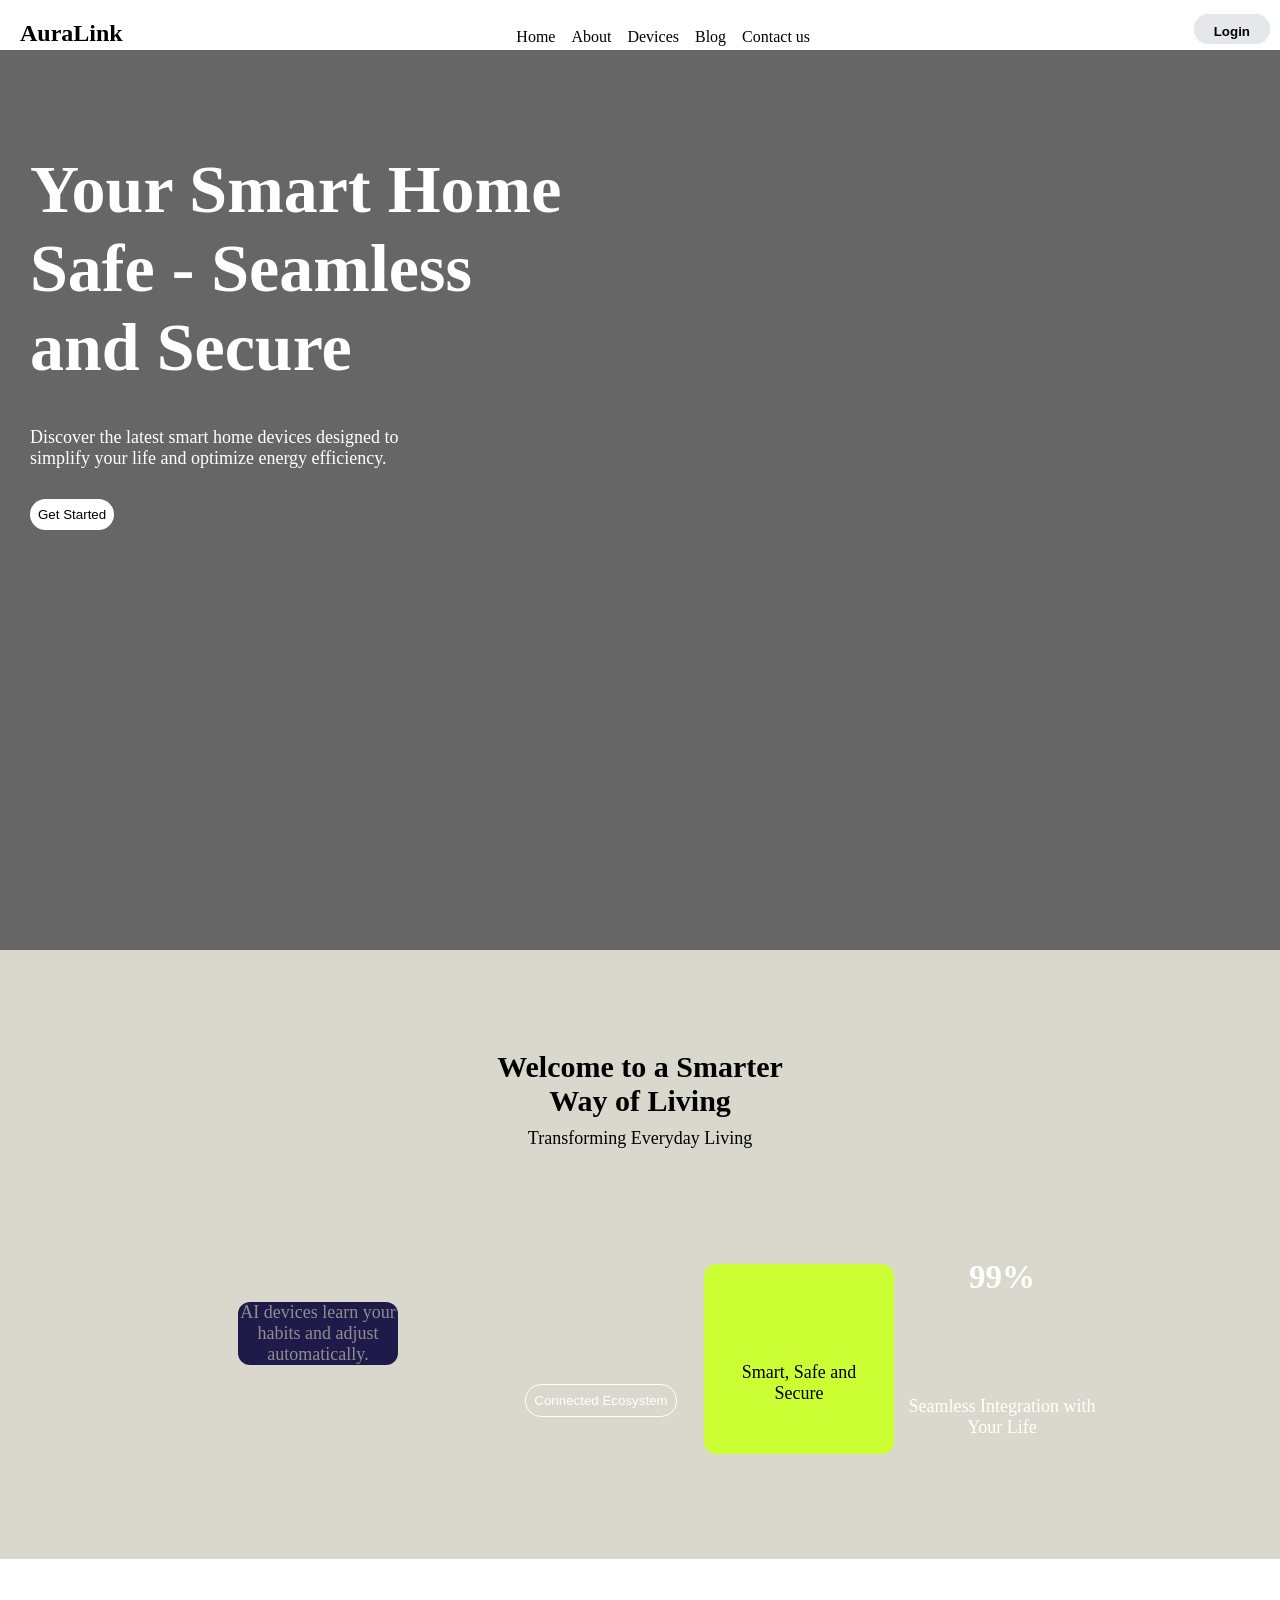
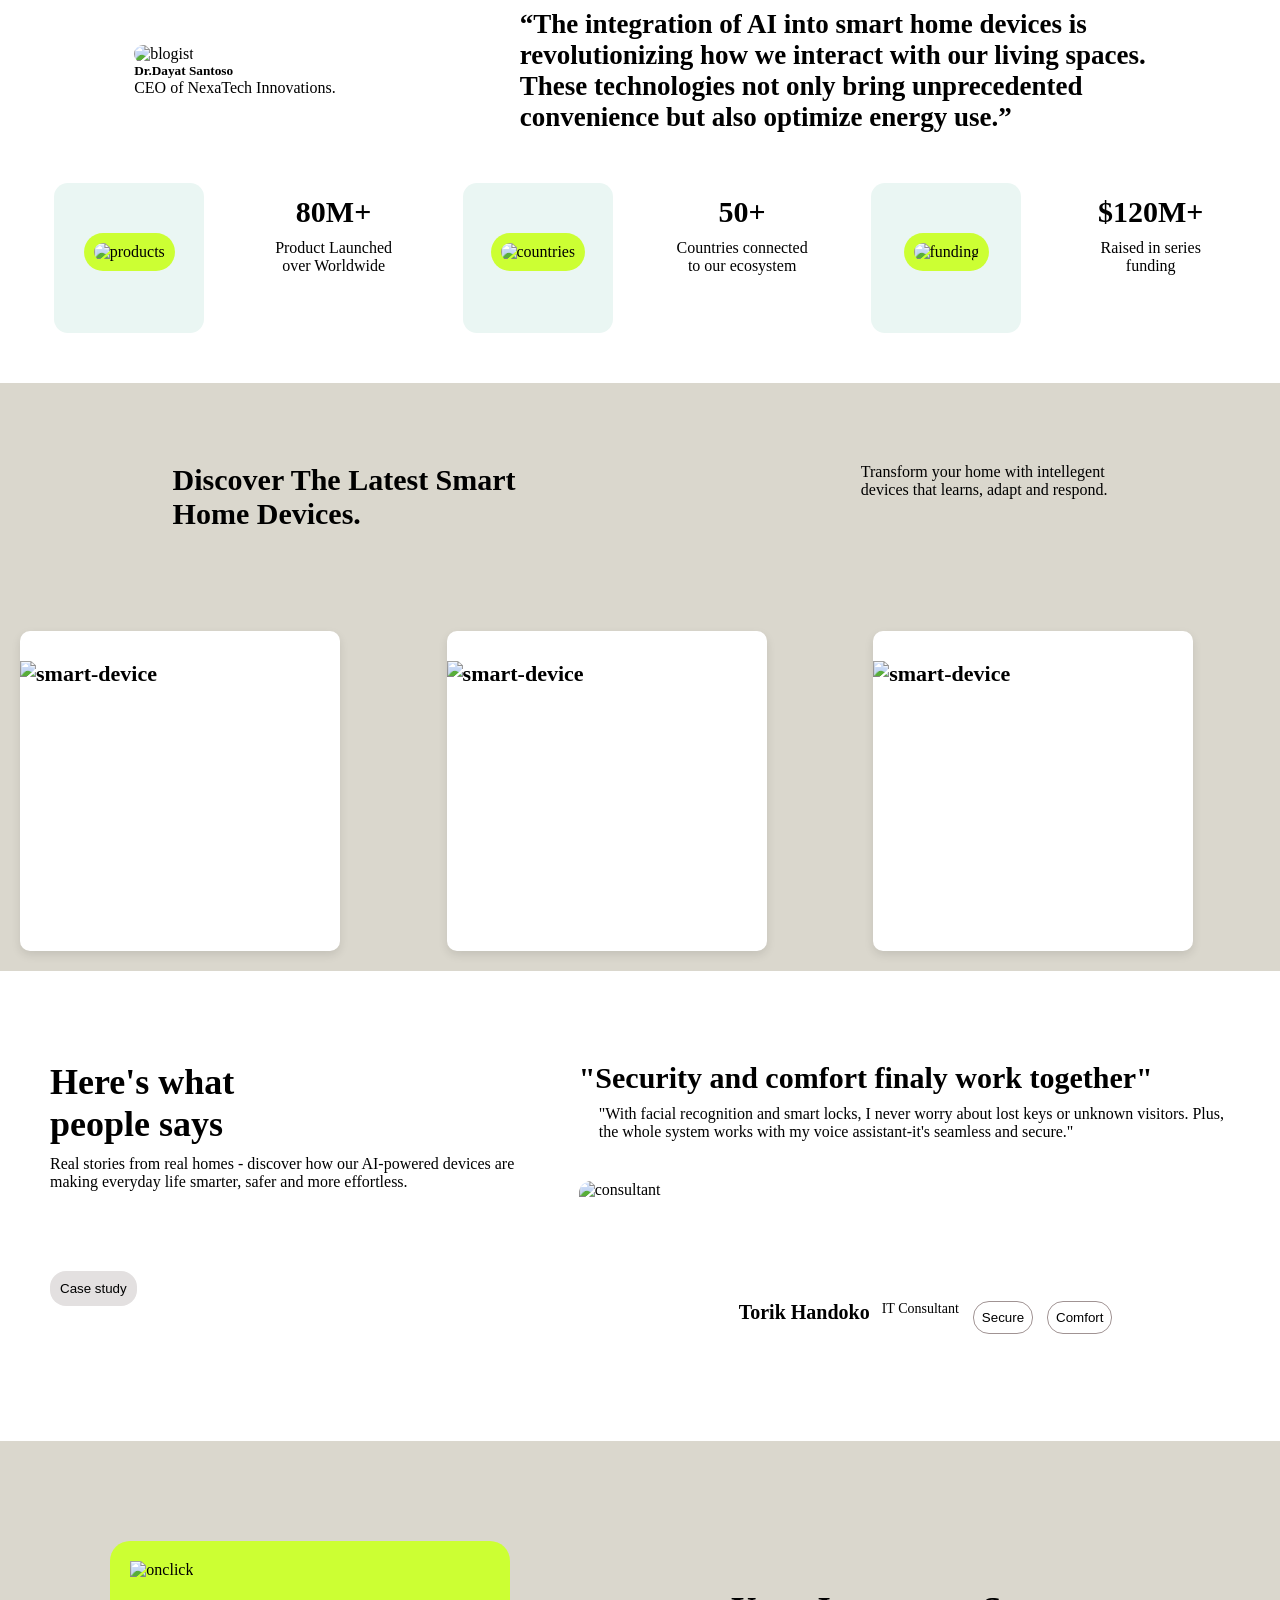
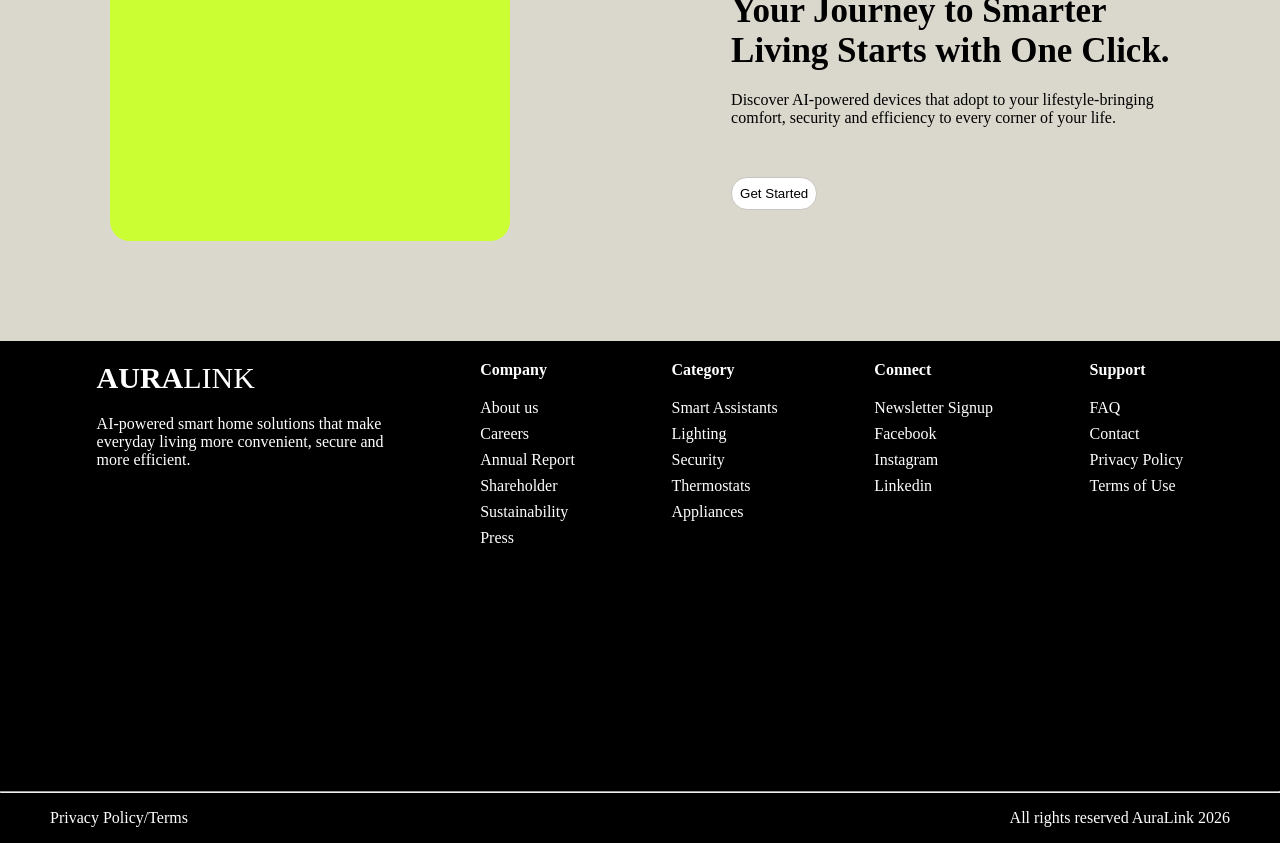
==== commit 3e781488: "Add files via upload" ====
--- a/Index.html
+++ b/Index.html
@@ -2,314 +2,215 @@
 <html lang="en">
 
 <head>
-    <meta charset="UTF-8">
-    <meta name="viewport" content="width=device-width, initial-scale=1.0">
-    <link rel="stylesheet" href="Style.css">
-    <link rel="stylesheet" href="https://cdnjs.cloudflare.com/ajax/libs/font-awesome/7.0.1/css/all.min.css">
-    <title>Polecars</title>
+  <meta charset="UTF-8">
+  <meta name="viewport" content="width=device-width, initial-scale=1.0">
+  <title>AuraLink</title>
+  <link rel="stylesheet" href="Style.css">
+  <link rel="stylesheet" href="https://cdnjs.cloudflare.com/ajax/libs/font-awesome/7.0.1/css/all.min.css" 
+  integrity="sha512-2SwdPD6INVrV/lHTZbO2nodKhrnDdJK9/kg2XD1r9uGqPo1cUbujc+IYdlYdEErWNu69gVcYgdxlmVmzTWnetw==" crossorigin="anonymous" referrerpolicy="no-referrer" />
 </head>
-
-<body>
-    <div class="header">
-        <div class="logo">
-            <span><img src="Assets/polecarlogo.avif" alt="logo"></span>
-            <span>Polecars</span>
-        </div>
-        <div class="navbar">
-            <ul>
-                <li>Home</li>
-                <li>About</li>
-                <li>Technology</li>
-                <li>Product</li>
-            </ul>
-        </div>
-        <div class="btn">
-            <button>Login Now</button>
-        </div>
-
-    </div>
-    <div class="container">
-        <div class="home-section" id="#Home">
-            <img src="Assets/polecar1.avif" alt="homeimage">
-        </div>
-        <div class="home-heading">
-            <h1>Drive the future <br> with Performance <br> meets innovation</h1>
-            <button class="btn1">Explore Now</button>
-            <div class="image-section">
-                <img src="Assets/img1.avif" alt="img1">
-                <img src="Assets/img2.avif" alt="img2">
-                <img src="Assets/img3.avif" alt="img3">
-                <img src="Assets/img4.avif" alt="img4">
-            </div>
-            <p>Experience powerful, zero-emission driving with cutting edge technology designed for tomorrow. Discover
-                how electric mobility can transform the way you move, live and breathe.</p>
-        </div>
-    </div>
-    <div class="home-part">
-        <div class="part-text">
-            <span><img src="Assets/idea.png" alt="technology">
-                <h6>OUR TECHNOLOGY</h6> <br>
-                <h2>Smarter driving <br>powered by technology</h2>
-            </span>
-
-            <p>Our intelligent system connects navigation, energy tracking and in-car features--delivering an electric
-                driving experience that's efficient, adaptive and always up-to-date. </p>
-        </div>
-        <div class="part-wrap">
-            <div class="card">
-                <span><img src="Assets/overview.png" alt="overview"></span>
-                <span>
-                    <h4>Overview</h4> <br>
-                    <p>System performance insights</p>
-                </span>
-            </div>
-            <div class="card">
-                <span><img src="Assets/checking.png" alt="checking"></span>
-                <span>
-                    <h4>Flexible checking</h4> <br>
-                    <p>Plan trips with real-time update</p>
-                </span>
-            </div>
-            <div class="card">
-                <span><img src="Assets/control.png" alt="control"></span>
-                <span>
-                    <h4>Smart control</h4> <br>
-                    <p>Manage media, climate sync</p>
-                </span>
-            </div>
-            <div class="card">
-                <span><img src="Assets/energy.png" alt="energy"></span>
-                <span>
-                    <h4>Energy monitor</h4> <br>
-                    <p>Track battery, range and efficiency</p>
-                </span>
-            </div>
-        </div>
-    </div>
-    <div class="img-card">
-        <div class="img">
-            <img src="Assets/background5.avif" alt="backgroundimg">
-        </div>
-        <div class="container4">
-
-            <div class="top-section">
-                <div class="battery">
-                    <h1>80%</h1>
-                    <div class="progress-bar">
-                        <div class="progress"></div>
-                    </div>
-                </div>
-
-                <div class="status-text">
-                    <p>Polescars is<br>ready to go</p>
-                </div>
-            </div>
-
-            <div class="cards">
-
-                <div class="card locked">
-                    <div class="icon">🔒</div>
-                    <p>Exterior</p>
-                    <h3>Locked</h3>
-                </div>
-
-                <div class="card charge">
-                    <div class="icon">⏱</div>
-                    <p>Charge</p>
-                    <h3>23:00 - 07:00</h3>
-                </div>
-
-                <div class="card">
-                    <div class="icon">🌀</div>
-                </div>
-
-                <div class="card">
-                    <div class="icon">↗</div>
-                </div>
-
-            </div>
-
-        </div>
-    </div>
-    <div class="flex-text">
-        <div class="views">
-            <h2>120K+</h2>
-            <p>Charging stations worldwide</p>
-        </div>
-        <div class="views">
-            <h2>580K+</h2>
-            <p>Integrated smart route destinations</p>
-        </div>
-        <div class="views">
-            <h2>920+</h2>
-            <p>OTA software updates delivered</p>
-        </div>
-        <div class="views">
-            <h2>1,220+</h2>
-            <p>Partner locations major cities</p>
-        </div>
-    </div>
-    <div class="main-section">
-        <div class="main-text">
-            <span>
-                <h4>CAR PRODUCT</h4> <br>
-                <h2>Explore Our Electric Driving Lineup</h2>
-            </span>
-            <p>Discover a new generation of mobility with our fully electric vehicles.
-                Designed with sustainability, innovation and performance in mind -- for every road, every lifestyles.
-            </p>
-        </div>
-    </div>
-    <div class="use-case">
-        <span>
-            <h5>USE-CASES</h5> <br>
-            <h2>Real Impact Of Driving Electric</h2>
-        </span>
-        <p>From daily comfort to operational savings, these are the real advantages drivers experience using our smart
-            electric vehicles. </p>
-    </div>
-
-    <div class="upper-img">
-        <h5>Enhance Daily Comfort</h5>
-        <h4>Enjoy ultra-quiet cabins, responsive acceleration <br> and seamless smart features like integrated <br>
-            route planning.</h4>
-        <p>Electric driving redefined for modern customers</p>
-    </div>
-    <div class="side-img">
-        <div class="left">
-            <h5>Efficiency that cuts overheads</h5>
-            <h2>-40%</h2>
-            <p>Polecars help businesses and individuals save <br>
-                 significantly on fuel and maintenance.</p>
-        </div>
-        <div class="right">
-            <button>Learn More</button>
-        </div>
-    </div>
-    <div class="FAQS">
-        <div class="headpart">
-            <span><i class="fa-regular fa-circle-question"></i> FAQS</span>
-            <h2>Frequently <br>
-                 Asked Questions</h2>
-                 <button>Contact Us</button>
-        </div>
-        <div class="questions">
-            <span>
-                <h4>How long does it take to charge the vehicle?          </h4>
-                <p>Charging time depends on the charger type. Fast charger take
-                     30-60 <br> minutes, while home charger might take 6-8 hours.</p>
-            </span>
-            <hr>
-            <span>
-                <h4>
-                    What is the average driving range?                    
-                </h4>
-            </span>
-            <hr>
-            <span>
-                <h4>
-                    Is it safe to drive in extreme weather?                
-                </h4>
-            </span>
-            <hr>
-            <span>
-                <h4>
-                    Where can I find charging stations?                    
-                </h4>
-            </span>
-            <hr>
-            <span>
-                <h4>
-                    Do I get any government incentives?                    
-                </h4>
-            </span>
-            <hr>
-        </div>
-    </div>
-    <div class="testimonials">
-        <div class="customers">
-            <span>
-                <h5><i class="fa-regular fa-message"></i> Testimonials</h5> <br>
-                <h2>What our drivers <br> and customers say</h2>
-            </span>
-            <p>Hear real stories from customers who have experienced the <br> difference with electric mobility from saemless charging to <br> powerful performance on every terrain.</p>
-        </div>
-        <div class="blogs">
-            <div class="blog">
-                <span><i class="fa-solid fa-star"></i><i class="fa-solid fa-star"></i><i class="fa-solid fa-star"></i><i class="fa-solid fa-star"></i><i class="fa-solid fa-star"></i></span>
-                <p>"This electric vehicle completely changed my daily commute. It's quiet responsive and the charging network is way more accessible than I expected."</p>
-                <span><i class="fa-regular fa-user"></i> Amanda Rivera</span>
-            </div>
-            <div class="blog">
-                <span><i class="fa-solid fa-star"></i><i class="fa-solid fa-star"></i><i class="fa-solid fa-star"></i><i class="fa-solid fa-star"></i><i class="fa-solid fa-star"></i></span>
-                <p>"As someone who drives long distances, I'm impressed by the comfort and the battery range. It's built for real-world use, not just show."</p>
-                <span>
-                    <i class="fa-regular fa-user"></i>
-                    Jordon Riley
-                </span>
-            </div>
-            <div class="blog">
-                <span><i class="fa-solid fa-star"></i><i class="fa-solid fa-star"></i><i class="fa-solid fa-star"></i><i class="fa-solid fa-star"></i><i class="fa-solid fa-star"></i></span>
-                <p>"This ride quality is smooth, tech is intuitive and the customer support is excellent. Easily one of the best EV experiences I've had."</p>
-                <span><i class="fa-regular fa-user"></i> James Lin
-                </span>
-            </div>
-        </div>
-    </div>
-    <div class="facility">
-        <span><h5>What are you waiting for?</h5> <br>
-        <h2>Join the global shift <br> to electric driving</h2>
-        </span>
-        <span>
-            <p>Discover why thousands across the world are choosing <br> clean, connected and future-ready mobility.</p> <br>
-             <button>Explore Product</button>
-        </span>
-    </div>
-    <div class="locations">
-        <img src="Assets/location.avif" alt="locations">
-    </div>
-    <div class="footer">
-        <div class="logo">
-            <span><img src="Assets/polecarlogo.avif" alt="logo"></span>
-            <span>Polecars</span> <br>
-              <p>Leading the evolution of sustainable mobility <br>
-                 through technology & smart energy use.</p>
-              <span><input type="email" placeholder="Enter your email"> <br>
-               <button>Subscribe</button>
-            </span>
-           
-        </div>
-        <div class="help-service">
-            <h6>Our Services</h6>
-            <p>EV Subscription</p>
-            <p>Charging Assistance</p>
-            <p>Battery Monitoring</p>
-            <p>Fleet Solutions</p>
-        </div>
-        <div class="help-service">
-            <h6>Our Technologies</h6>
-            <p>Smart Navigation</p>
-            <p>Auto Regen Braking</p>
-            <p>Over-the-Air Updates</p>
-            <p>Driver App Control</p>
-        </div>
-        <div class="help-service">
-            <h6>Help Services</h6>
-            <p>FAQs</p>
-            <p>Customer Support</p>
-            <p>Find a Dealer</p>
-            <p>Warranty & Services</p>
-        </div>
-    </div>
-    <div class="reserved">
-        <span>
-            <i class="fa-brands fa-instagram"></i>
-            <i class="fa-brands fa-facebook"></i>
-            <i class="fa-brands fa-x-twitter"></i>
-        </span>
-        <hr>
-        <p>© 2025 Prodmast. All rights reserved.</p>
-    </div>
+<div class="header">
+  <div class="logo">
+    <h2>AuraLink</h2>
+  </div>
+  <div class="navbar">
+    <ul>
+      <a href="#Home">
+        <li class="nav-links">Home</li>
+      </a>
+      <a href="#About">
+        <li class="nav-links">About</li>
+      </a>
+      <a href="#Devices">
+        <li class="nav-links">Devices</li>
+      </a>
+      <a href="#Blog">
+        <li class="nav-links">Blog</li>
+      </a>
+      <a href="#Contact">
+        <li class="nav-links">Contact us</li>
+      </a>
+
+    </ul>
+  </div>
+    <button class="btn" type="button">Login</button>
+  
+</div>
+<div class="container" id="Home">
+  <div class="hero">
+    <h1>Your Smart Home <br>Safe - Seamless <br> and Secure</h1>
+    <p>Discover the latest smart home devices designed to <br>
+       simplify your life and optimize energy efficiency.</p>
+      <span> <button>Get Started</button></span>
+  </div> 
+</div>
+<div class="container2" id="About">
+  <h2>Welcome to a Smarter <br> Way of Living</h2>
+  <p>Transforming Everyday Living</p>
+  <div class="smart-cards">
+    <div class="div1">
+      <div class="card">
+        <i class="fa-solid fa-robot"></i>
+        <p>AI devices learn your habits and adjust automatically.</p>
+      </div>
+    </div>
+    <div class="div2">
+      <button>Connected Ecosystem</button>
+    </div>
+    <div class="div3">
+      <div class="text">
+        <i class="fa-solid fa-asterisk"></i>
+      <p>Smart, Safe and <br> Secure</p>
+      </div>
+    </div>
+    <div class="div4">
+      <h2>99%</h2>
+      <p>Seamless Integration with Your Life</p>
+    </div>
+  </div>
+</div>
+<div class="blog">
+  <div class="blog-left">
+    <img src="Assets/blogist.webp" alt="blogist">
+    <h5>Dr.Dayat Santoso</h5>
+    <p>CEO of NexaTech Innovations.</p>
+  </div>
+  <div class="blog-right">
+    <p>“The integration of AI into smart home devices is <br> revolutionizing
+       how we interact with our living spaces. <br> These technologies not only
+        bring unprecedented <br> convenience but also optimize energy use.”</p>
+  </div>
+</div>
+<div class="testimonials">
+  <div class="card-icon">
+     <img src="Assets/open-box_4240608.png" alt="products">
+  </div>
+  <div class="card-view">
+    <h4>80M+</h4>
+    <p>Product Launched <br> over Worldwide</p>
+  </div>
+  <div class="card-icon">
+    <img src="Assets/earth-globe-with-grid-continents-shapes_44485.png" alt="countries">
+  </div>
+  <div class="card-view">
+    <h4>50+</h4>
+    <p>Countries connected <br> to our ecosystem</p>
+  </div>
+  <div class="card-icon">
+    <img src="Assets/fund_6410588.png" alt="funding">
+  </div>
+  <div class="card-view">
+    <h4>$120M+</h4>
+    <p>Raised in series funding</p>
+  </div>
+</div>
+<div class="smart-devices" id="Devices">
+  <h2>Discover The Latest Smart <br> Home Devices.</h2>
+  <p>Transform your home with intellegent <br> devices that learns, adapt and respond.</p>
+</div>
+<div class="card-container">
+  <div class="card-scroll">
+     <img src="Assets/smart-device 1.avif" alt="smart-device">
+  </div>
+  <div class="card-scroll">
+    <img src="Assets/smart-device 3.avif" alt="smart-device">
+  </div>
+  <div class="card-scroll">
+    <img src="Assets/smart-device 4.avif" alt="smart-device">
+  </div>
+  <div class="card-scroll">
+    <img src="Assets/smart-device 5.avif" alt="smart-device">
+  </div>
+  <div class="card-scroll">
+    <img src="Assets/smart-device 6.avif" alt="smart-device">
+  </div>
+  <div class="card-scroll">
+    <img src="Assets/smart-device 7.avif" alt="smart-device">
+  </div>
+  <div class="card-scroll">
+    <img src="Assets/smart-device 8.avif" alt="smart-device">
+  </div>
+  </div>
+  <div class="feedback" id="Blog">
+    <div class="text-part">
+      <h2>Here's what <br> people says</h2>
+      <p>Real stories from real homes - discover how our AI-powered
+         devices are making everyday life smarter, safer and more effortless.</p>
+         <button>Case study</button>
+    </div>
+    <div class="feedback-part">
+      <h4>"Security and comfort finaly work together"</h4>
+      <p>"With facial recognition and smart locks, I never worry about lost keys or unknown visitors. Plus,
+         the whole system works with my voice assistant-it's seamless and secure."</p>
+         <div class="comment">
+          <img src="Assets/consultant.avif" alt="consultant">
+          <h5>Torik Handoko</h5>
+            <p>IT Consultant</p>
+          
+          <span><button>Secure</button></span>
+          <span><button>Comfort</button></span>
+         </div>
+    </div>
+  </div>
+  <div class="get-start">
+    <div class="img">
+      <img src="Assets/oneclick.avif" alt="onclick">
+    </div>
+    <div class="oneclick">
+       <div class="heading">
+        <h2>Your Journey to Smarter <br>Living Starts with One Click.</h2>
+        <p>Discover AI-powered devices that adopt to your lifestyle-bringing <br>comfort, security and efficiency to every corner of your life.</p>
+       </div>
+       <div class="btn-click">
+        <button>Get Started</button>
+        <i class="fa-solid fa-asterisk"></i>
+       </div>
+    </div>
+  </div>
+  <div class="footer" id="Contact">
+    <div class="logo-link">
+      <h3><span>AURA</span>LINK</h3>
+     <p>AI-powered smart home solutions that make <br> everyday living more convenient, secure and <br> more efficient. </p>
+
+    </div>
+    <div class="company">
+      <h4>Company</h4>
+      <p>About us</p>
+      <p>Careers</p>
+      <p>Annual Report</p>
+      <p>Shareholder</p>
+      <p>Sustainability</p>
+      <p>Press</p>
+    </div>
+    <div class="company">
+      <h4>Category</h4>
+      <p>Smart Assistants</p>
+      <p>Lighting</p>
+      <p>Security</p>
+      <p>Thermostats</p>
+      <p>Appliances</p>
+    </div>
+    <div class="company">
+      <h4>Connect</h4>
+      <p>Newsletter Signup</p>
+      <p>Facebook</p>
+      <p>Instagram</p>
+      <p>Linkedin</p>
+    </div>
+    <div class="company">
+      <h4>Support</h4>
+      <p>FAQ</p>
+      <p>Contact</p>
+      <p>Privacy Policy</p>
+      <p>Terms of Use</p>
+    </div>
+  </div>
+  <hr>
+  <div class="terms">
+    <p>Privacy Policy/Terms</p>
+    <p>All rights reserved <i class="fa-regular fa-copyright"></i>AuraLink 2026</p>
+  </div>
 </body>
 
-</html>
+
+</html>
--- a/Style.css
+++ b/Style.css
@@ -1,803 +1,629 @@
 * {
-    margin: 0;
-    padding: 0;
-    box-sizing: border-box;
-    font-family: 'Times New Roman', Times, serif;
-}
+  margin: 0;
+  padding: 0;
+  box-sizing: border-box;
+}
+
 
 .header {
-    background-color: white;
-    height: 60px;
-    border-radius: 15px;
-    display: flex;
-    justify-content: space-evenly;
-    position: sticky;
-}
-
-.header .logo img {
-    width: 40px;
-    height: 40px;
-    margin-bottom: -10px;
-    cursor: pointer;
-}
-
-.header .logo span {
-    font-size: 18px;
-    font-weight: bold;
-    cursor: pointer;
+  display: flex;
+  /* background-color: #0F172A; */
+  /* background: linear-gradient(135deg, #1E1B4B, #2563EB, #06B6D4); */
+  background-color: #fff;
+  justify-content: space-between;
+  width: 100%;
+  height: 50px;
+  color: #000;
+}
+
+.logo {
+
+  margin: 20px 0 0 20px;
+  cursor: pointer;
+  transition: .5s;
+}
+
+.logo:hover {
+  /* box-shadow: 5px 5px 8px gray; */
+  transform: scale(1.1);
+  transition: .5s;
+  color: #070606;
 }
 
 .navbar ul {
-    display: flex;
-    padding: 10px;
-    justify-content: center;
-    align-items: center;
-}
-
-.navbar ul li {
-    padding: 10px;
-    list-style: none;
-    font-size: 16px;
-    font-weight: 560;
-    cursor: pointer;
-    transition: .6s;
-}
-
-.navbar ul li:hover {
-    text-decoration: underline;
-}
-
-.header .btn button {
-    margin-top: 10px;
-    justify-content: center;
-    text-align: center;
-    align-items: center;
-    padding: 8px;
-    border-radius: 16px;
-    border: none;
-    cursor: pointer;
-    transition: 0.5s;
-}
-
-.header .btn button:hover {
-    font-weight: bold;
-    background-color: rgb(171, 156, 156);
-}
-
+  display: flex;
+  margin: 20px 0 0 20px;
+}
+
+.navbar ul .nav-links {
+  text-decoration: none;
+  margin: 8px;
+  list-style: none;
+  font-weight: 500;
+  color: black;
+}
+  ul a  {
+  text-decoration: none;
+  cursor: pointer;
+  
+}
+ul a:hover {
+  transform: scale(1.1);
+  transition: .5s;
+  color: #000;
+  text-decoration: underline;
+  transform: ease-in;
+}
+.btn {
+  margin: 14px 10px 6px 10px;
+  background-color: #E5E7EB;
+  border-radius: 14px;
+  padding: 10px 20px;
+  justify-content: center;
+  align-items: center;
+  text-align: center;
+  color: black;
+  border: none;
+  font-weight: 600;
+}
+
+.btn:hover {
+  /* box-shadow: 5px 5px 8px rgb(203, 190, 190); */
+  transform: scale(1);
+  transition: .5s;
+  cursor: pointer;
+  background-color: #bcb8f0;
+  color: #fff;
+  scale: 1.1;
+}
 .container {
-    background-color: white;
-    width: 100%;
-    height: 100vh;
-    display: flex;
-    margin-bottom: 120px;
-}
-
-.home-section img {
-    position: relative;
-    border-radius: 20px;
-
-
-}
-
-.home-image span img {
-    width: 40px;
-    height: 40px;
-    margin-bottom: -100px -100px;
-    position: absolute;
-}
-
-.home-heading h1 {
-    font-weight: 900;
-    margin: 20px 0 0 20px;
-    font-size: 40px;
-}
-
-.home-heading .btn1 {
-    padding: 8px;
-    border-radius: 18px;
-    background-color: black;
-    color: white;
-    border: none;
-    margin: 70px 0 20px 20px;
-    transition: 0.5s;
-}
-
-.home-heading .btn1:hover {
-    background-color: rgb(245, 242, 237);
-    color: black;
-}
-
-.image-section img {
-    width: 140px;
-    height: 140px;
-    padding: 8px;
-    border-radius: 16px;
-}
-
-.image-section {
-    margin: 100px 0 20px 20px;
-}
-
-.home-heading p {
-    margin: 15px 0 0 20px;
-}
-
-.home-part {
-    background-color: white;
-    width: 100%;
-
-}
-
-.home-part .part-text {
-    display: flex;
-    justify-content: space-between;
-    align-items: center;
-    text-align: center;
-}
-
-.part-text span img {
-    width: 20px;
-    height: 20px;
-    overflow: hidden;
-    margin-bottom: 5px;
-}
-
-.part-text span {
-    flex-direction: column;
-    margin: 100px 0 10px 20px;
-}
-
-.part-text span h2 {
-    margin: 0 0 20px 20px;
-}
-
-.part-text span h6 {
-    margin: 5px 0 15px 20px;
-}
-
-.part-text p {
-    width: 45%;
-    margin: 50px 20px 0 0;
-}
-
-.part-wrap {
-    display: flex;
-    width: 100%;
-    justify-content: space-evenly;
-    margin-bottom: 50px;
-}
-
-.part-wrap .card {
-    display: flex;
-    padding: 40px;
-    transition: 0.5s;
-    border-radius: 25px;
-}
-
-.part-wrap .card:hover {
-    background-color: rgb(233, 234, 234);
-}
-
-.card span img {
-    width: 40px;
-    height: 60px;
-}
-
-.img-card {
-    display: flex;
-    justify-content: space-evenly;
-    align-items: center;
-}
-
+  background: 
+  linear-gradient(rgba(0,0,0,0.6), rgba(0,0,0,0.6)),
+  url("Assets/bg-img.avif");
+  background-size: cover;
+  height: 100vh;
+  width: 100%;
+  color: #fff;
+  font-weight: 700;
+  font-size: 34px;
+}
+.hero h1 {
+  padding: 100px 0 40px 30px;
+}
+.hero p {
+  font-size: 18px;
+  margin-left: 30px;
+  font-weight: 200;
+}
+.hero span button {
+  background-color: white;
+  margin: 30px 0 30px 30px;
+  padding: 8px;
+  border-radius: 16px;
+  border: none;
+}
+.hero span button:hover {
+  background-color: black;
+  transition: 0.5s;
+  cursor: pointer;
+  color: white;
+}
+.hero span i {
+  color: white;
+  margin: 0 0 -16px 0;
+  font-size: 18px;
+}
+.smart-cards {
+  display: flex;
+  justify-content: center;
+  align-items: center;
+  gap: 8px;
+  background-color: #dad7cd;
+}
+  
+.div1 {
+  background-image: url("Assets/smart-habit.avif");
+  width: 300px;
+  height: 350px;
+  border-radius: 20px;
+  margin: 10px;
+}
+.div1 .card {
+  background-color: transparent;
+  color: rgb(148, 140, 140);
+  width: 210px;
+  height: 110px;
+}
+.div1 .card p:hover {
+  cursor: pointer;
+  transition: 0.7s;
+  background-color: #494585;
+}
+.card i {
+  justify-content: center;
+  align-items: center;
+  text-align: center;
+  color: black;
+  padding: 10px;
+  margin-left: 50px;
+}
+.card p {
+  margin: 100px 0 10px 50px;
+  background-color: #1E1B4B;
+  border-radius: 12px;
+}
+
+.div2 {
+  background-image: url("Assets/connected.avif");
+  width: 190px;
+  height: 190px;
+  border-radius: 12px;
+  
+}
+
+.div3 {
+  width: 190px;
+  height: 190px;
+  border-radius: 12px;
+  background-color: #ccff33;
+}
+.text {
+  margin-top: 80px;
+}
+.text i {
+  margin: 10px;
+}
+
+.div4 {
+  background-image: url("Assets/blur\ image.webp");
+  width: 200px;
+  height: 400px;
+  border-radius: 16px;
+  background-repeat: no-repeat;
+}
+.container2 {
+  justify-content: center;
+  align-items: center;
+  background-color: #dad7cd;
+  text-align: center;
+  padding-top: 100px;
+}
+.container2 h2 {
+  font-size: 30px;
+  font-weight: 700;
+  margin: 0 0 10px 0;
+}
+.container2 p {
+  font-size: 18px;
+  margin-bottom: 10px;
+}
+.div2 button {
+  padding: 8px;
+  color: #fff;
+  border-radius: 16px;
+  border: 1px solid white;
+  background: transparent;
+  margin: 120px 0 0 0;
+  transition: 0.7s;
+  cursor: pointer;
+}
+.div2 button:hover {
+  background-color: #bcb8f0;
+}
+.div4 h2 {
+  margin-top: 100px;
+  color: #fff;
+  font-size: 33px;
+  font-weight: 700;
+}
+.div4 p {
+  color: white;
+  margin-top: 100px;
+}
+.blog {
+  justify-content: space-evenly;
+  align-items: center;
+  display: flex;
+}
+.blog-left {
+  margin: 50px;
+}
+.blog-left img {
+  width: 150px;
+  height: 150px;
+  border-radius: 10px;
+}
+.blog-right {
+  margin: 50px;
+}
+.blog-right p {
+  font-size: 27px;
+  font-weight: 600;
+}
+.testimonials {
+  display: flex;
+  justify-content: space-evenly;
+  
+}
+.card-icon {
+  width: 150px;
+  height: 150px;
+  background-color: #eaf6f3;
+  border-radius: 14px;
+  justify-content: center;
+  align-items: center;
+  text-align: center;
+
+}
+.card-icon img {
+  width: 50px;
+  height: 50px;
+  padding: 10px;
+  background-color: #ccff33;
+  border-radius: 50px;
+  margin-top: 50px;
+}
+.card-view {
+  width: 150px;
+  height: 150px;
+  background-color: #fff;
+  border-radius: 14px;
+  justify-content: center;
+  align-items: center;
+  text-align: center;
+}
+.card-view h4 {
+  font-size: 30px;
+  font-weight: 700;
+  margin: 12px 0 10px 0;
+}
+.smart-devices {
+  display: flex;
+  justify-content: space-around;
+  margin: 50px 0 0 0;
+  background-color: #dad7cd;
+  padding: 80px 0 80px 0;
+}
+.smart-devices h2 {
+  font-size: 30px;
+  font-weight: 700px;
+}
+.card-container{
+  display:grid;
+  grid-auto-flow:column;
+  grid-auto-columns:calc(33.33% - 20px);
+  gap:20px;
+  overflow-x:auto;
+  scroll-snap-type:x mandatory;
+  scroll-padding:20px;
+  margin-bottom: 60px;
+  background-color: #dad7cd;
+}
+.card-container::-webkit-scrollbar{
+  display:none;
+}
+.card-scroll{
+  height:320px;
+  width: 320px;
+  margin: 20px;
+  border-radius:10px;
+  box-shadow:0 4px 10px rgba(0,0,0,0.1);
+  display:flex;
+  align-items:center;
+  justify-content:center;
+  font-size:22px;
+  font-weight:bold;
+  scroll-snap-align:start;
+  background-color: #fff;
+}
+.card-scroll img {
+  height: 260px;
+  width: 320px;
+}
+.feedback {
+  display: flex;
+  justify-content: space-evenly;
+}
+.text-part h2 {
+  font-size: 36px;
+  font-weight: 700;
+  margin: 30px 20px 10px 50px;
+}
+.text-part p {
+  margin: 10px 20px 40px 50px;
+}
+.text-part button {
+  margin: 40px 20px 20px 50px;
+  padding: 10px;
+  background-color: #e3e0e0;
+  border: none;
+  border-radius: 16px;
+}
+.text-part button:hover {
+  transition: 0.7s;
+  cursor: pointer;
+  background-color: black;
+  color: #fff;
+}
+.feedback-part h4 {
+  margin: 30px 20px 10px 30px;
+  font-size: 30px;
+  font-weight: 600;
+}
+.feedback {
+  margin: 40px 0 20px 0;
+}
+.feedback-part p {
+  margin: 0 40px 10px 50px;
+}
+.comment img {
+  width: 150px;
+  height: 150px;
+  border-radius: 12px;
+  margin: 30px 0 10px 30px;
+}
+.comment {
+  display: flex;
+}
+.comment  h5 {
+  margin: 150px 0 0 10px;
+  font-size: 20px;
+}
+.comment  p {
+  margin: 150px 0 0 12px;
+  font-size: 14px;
+}
+.comment span button {
+  margin: 150px 0 0 14px;
+  padding: 8px;
+  border-radius: 16px;
+  border: 1px solid rgb(160, 147, 147);
+  background: transparent;
+}
+.comment span button:hover{
+  background-color: black;
+  transition: 0.6s;
+  cursor: pointer;
+  color: white;
+}
+.get-start {
+  display: flex;
+  justify-content: space-around;
+  margin: 100px 0 0 0;
+  background-color: #dad7cd;
+  padding: 100px 0 100px 0;
+}
+.img {
+  background-color: #ccff33;
+  width: 400px;
+  height: 300px;
+  border-radius: 20px;
+}
 .img img {
-    border-radius: 30px;
-}
-
-.container4 {
-    width: 350px;
-    background: #ffffff;
-    padding: 20px;
-    border-radius: 20px;
-    box-shadow: 0 10px 25px rgba(0, 0, 0, 0.1);
-}
-
-.top-section {
-    display: flex;
-    justify-content: space-between;
-    align-items: center;
-}
-
-.battery h1 {
-    font-size: 48px;
-    font-weight: bold;
-}
-
-.progress-bar {
-    width: 180px;
-    height: 6px;
-    background-color: #e0e0e0;
-    border-radius: 10px;
-    margin-top: 10px;
-}
-
-.progress {
-    width: 80%;
-    height: 100%;
-    background-color: #f68b1e;
-    border-radius: 10px;
-}
-
-.status-text {
-    font-size: 14px;
-    color: #777;
-    text-align: right;
-}
-
-.cards {
-    margin-top: 25px;
-    display: grid;
-    grid-template-columns: 1fr 1fr;
-    gap: 15px;
-}
-
-.card {
-    background: #f4f4f4;
-    border-radius: 15px;
-    padding: 20px;
-    min-height: 120px;
-    position: relative;
-}
-
-.card .icon {
-    font-size: 20px;
-    margin-bottom: 15px;
-}
-
-.card p {
-    font-size: 14px;
-    color: #888;
-}
-
-.card h3 {
-    margin-top: 5px;
-    font-size: 16px;
-}
-
-.card.locked {
-    background: #e9e9e9;
-}
-
-.card.charge {
-    background: #f68b1e;
-    color: white;
-}
-
-.card.charge p,
-.card.charge h3 {
-    color: white;
-}
-
-.flex-text {
-    display: flex;
-    justify-content: space-evenly;
-    align-items: center;
-    margin: 50px 0 50px 0;
-}
-
-.flex-text .views h2 {
-    font-weight: 800;
-    font-size: 40px;
-}
-
-.main-section {
-    background-image: url('Assets/beautiful1.avif');
-    height: 100vh;
-    width: 100%;
-    background-position: center;
-    background-repeat: no-repeat;
-    background-attachment: fixed;
-    background-size: cover;
-}
-
-.main-text {
-    display: flex;
-    color: white;
-    justify-content: space-between;
-    align-items: center;
-    padding: 150px 0 250px 0;
-}
-
-.main-text span {
-    margin: 0 250px 0 30px;
-}
-
-.main-text span h2 {
-    font-weight: 800;
-    font-size: 40px;
-}
-
-.main-text span p {
-    margin: 0 30px 0 200px;
-}
-
-.use-case {
-    display: flex;
-    margin: 50px 0 50px 0;
-    background-color: #e0e0e0;
-    padding: 50px 0 50px 0;
-    border-radius: 20px;
-}
-
-.use-case span {
-    margin: 0 300px 0 30px;
-}
-
-.use-case span h2 {
-    font-weight: 700;
-    font-size: 35px;
-}
-
-.use-case span p {
-    margin: 20px 30px 0 200px;
-}
-
-.upper-img {
-    background-image: url('Assets/upperimg.avif');
-    height: 60vh;
-    width: 800px;
-    background-position: center;
-    background-repeat: no-repeat;
-    background-attachment: fixed;
-    background-size: cover;
-    margin: 0 200px 0 200px;
-    border-radius: 30px;
-    color: white;
-    justify-content: center;
-    align-items: center;
-    text-align: center;
-    background-color: white;
-}
-
-.upper-img h5 {
-    padding: 10px 0 50px 0;
-}
-
-.upper-img h4 {
-    padding: 100px 0 50px 0;
-    font-weight: 600;
-    font-size: 20px;
-}
-
-.side-img {
-    display: flex;
-    height: 60vh;
-    width: 100%;
-    justify-content: center;
-    align-items: center;
-    background-color: white;
-    border-radius: 30px;
-}
-
-.side-img .left {
-    background-image: url('Assets/left.avif');
-    width: 400px;
-    height: 60vh;
-    overflow: hidden;
-    background-repeat: no-repeat;
-    background-attachment: fixed;
-    background-size: cover;
-    margin: 10px 10px 0 0;
-    border-radius: 20px;
-    color: white;
-    justify-content: center;
-    align-items: center;
-    text-align: center;
-}
-.left h5 {
-    margin: 20px;
-    font-size: 16px;
-}
-.left h2 {
-    font-size: 40px;
-    font-weight: 700;
-    margin: 100px 0 100px 0;
-}
-
-.side-img .right {
-    background-image: url('Assets/right.avif');
-    width: 400px;
-    height: 60vh;
-    overflow: hidden;
-    background-repeat: no-repeat;
-    background-attachment: fixed;
-    background-size: cover;
-    margin: 10px 50px 0 0;
-    border-radius: 20px;
-    color: white;
-    justify-content: center;
-    align-items: center;
-    text-align: center;
-   
-}
-.right button {
-    margin: 150px 0 150px 0;
-    padding: 8px;
-    border-radius: 15px;
-    border: none;
-    background-color: black;
-    transition: 0.5s;
-    color: white;
-}
-.right button:hover {
-    background-color: white;
-    color: black;
-    cursor: pointer;
-}
-.FAQS {
-    display: flex;
-    justify-content: space-evenly;
-    background-color: #e9e9e9;
-    border-radius: 30px;
-}
-.questions{
-  
-  margin: 50px 0 50px 0;
-}
-.questions span {
-    padding: 10px;
-}
-.headpart {
-    margin: 50px;
-}
-.headpart h2 {
-   margin: 20px 0 100px 0;
-   font-weight: 700;
-   font-size: 36px;
-}
-.headpart button {
-    padding: 8px;
-    border-radius: 16px;
-    border: none;
-    background-color: black;
-    color: white;
-    transition: 0.5s;
-}
-.headpart button:hover {
-    background-color: #888;
-    color: black;
-}
-.testimonials {
-    background-color: #e9e9e9;
-}
-.customers {
-    display: flex;
-    justify-content: space-evenly;
-}
-.customers span {
-    margin: 20px 0  60px 30px;
-}
-.customers span h2 {
-    font-size: 36px;
-    font-weight: 700;
-    margin-bottom: 50px;
-}
-.customers p {
-    margin: 30px 0 50px 0;
-}
-.blogs {
-    display: flex;
-    justify-content: center;
-    align-items: center;
-}
-.blog {
-    margin: 10px;
-    width: 300px;
-    height: 300px;
-    background-color: white;
-    border-radius: 20px;
-    transition: 0.5s;
-}
-.blog span i {
-    padding: 12px;
-}
-.blog p {
-    margin: 60px 20px 60px 10px;
-}
-.blog:hover {
-   background-color: #888;
-}
-.facility {
-    display: flex;
-   justify-content: space-evenly;
-   align-items: center;
-
-}
-
-.facility span h5 {
-    font-size: 16px;
-    font-weight: 600;
-    margin: 20px 0 10px 0;
-}
-.facility span h2 {
-    font-size: 36px;
-    font-weight: 800;
-}
-.facility span p {
-    margin: 20px 0 10px 0;
-}
-.facility span button {
-    padding: 8px;
-    border-radius: 20px;
-    border: none;
-    background-color: black;
-    color: white;
-    transition: 0.5s;
-}
-.facility span button:hover {
-    background-color: white;
-    color: black;
-    border: 2px solid #e9e9e9;
-}
-.locations img {
-    justify-content: center;
-    align-items: center;
-    width: 800px;
-    margin: 50px 200px 20px 200px;
-    border-radius: 30px;
+  width: 400px;
+  height: 300px;
+  padding: 20px;
+ 
+}
+.heading {
+   margin: 50px 0 50px 0;
+}
+.heading h2 {
+  font-size: 35px;
+  font-weight: 800;
+  margin-bottom: 20px;
+}
+.btn-click button {
+  padding: 8px;
+  border: 1px solid rgb(199, 197, 194);
+  border-radius: 16px;
+  background-color: white;
+}
+.btn-click button:hover {
+  background-color: black;
+  cursor: pointer;
+  transition: 0.6s;
+  color: #fff;
+}
+.btn-click i {
+  margin-left: 130px;
+  border-radius: 20px;
 }
 .footer {
-    display: flex;
-    justify-content: space-evenly;
-    margin: 20px;
-    
-}
-.footer .logo
- span{
-    margin: 20px 0 20px 0;
- }
-.footer .logo
- span img {
-     width: 40px;
-    height: 40px;
-    cursor: pointer;
-}
-.footer .logo
- span:last-child{
-    display: flex;
- }
- .footer .logo
- span input {
-    padding: 8px;
-    border-radius: 20px;
-    border: 2px solid rgb(230, 226, 226);
-    cursor: pointer;
-    margin-right: 10px;
- }
-  .footer .logo
- span button {
-    border-radius: 20px;
-    padding: 8px;
-    border: none;
-    background-color: black;
-    transition: 0.5s;
-    color: white;
- }
-  .footer .logo
- span button:hover {
-
-    background-color: rgb(230, 226, 226);
-    color: black;
-    border: 2px solid ;
- }
- .help-service {
-    margin: 20px 0 20px 0;
- }
-  .help-service h6 {
-    font-size: 16px;
-  }
-  .help-service p {
-    font-size: 14px;
-  }
- .reserved {
-    justify-content: center;
-    align-items: center;
-    text-align: center;
- }
- .reserved span {
-    padding: 8px;
- }
- @media (max-width: 1024px) {
-
-    .container {
-        flex-direction: column;
-        height: auto;
-        text-align: center;
-    }
-
-    .home-section img {
-        width: 90%;
-        margin: 20px auto;
-    }
-
-    .home-heading h1 {
-        font-size: 30px;
-    }
-
-    .image-section {
-        margin: 40px 0;
-    }
-
-    .image-section img {
-        width: 100px;
-        height: 100px;
-    }
-
-    .part-wrap {
-        flex-wrap: wrap;
-        gap: 20px;
-    }
-
-    .img-card {
-        flex-direction: column;
-        gap: 30px;
-    }
-
-    .flex-text {
-        flex-wrap: wrap;
-        gap: 20px;
-    }
-
-    .main-text {
-        flex-direction: column;
-        padding: 100px 20px;
-        text-align: center;
-    }
-
-    .use-case {
-        flex-direction: column;
-        text-align: center;
-    }
-
-    .upper-img {
-        width: 90%;
-        margin: 20px auto;
-    }
-
-    .side-img {
-        flex-direction: column;
-        height: auto;
-    }
-
-    .side-img .left,
-    .side-img .right {
-        width: 90%;
-        margin: 20px auto;
-    }
-
-    .FAQS {
-        flex-direction: column;
-    }
-
-    .customers {
-        flex-direction: column;
-        text-align: center;
-    }
-
-    .blogs {
-        flex-wrap: wrap;
-    }
-
-    .facility {
-        flex-direction: column;
-        text-align: center;
-        gap: 20px;
-    }
-
-    .locations img {
-        width: 90%;
-        margin: 20px auto;
-    }
-
-    .footer {
-        flex-wrap: wrap;
-        gap: 30px;
-    }
-}
-
-@media (max-width: 768px) {
-
-    .header {
-        flex-direction: column;
-        height: auto;
-        padding: 10px;
-        gap: 10px;
-    }
-
-    .navbar ul {
-        flex-direction: column;
-        gap: 10px;
-    }
-
-    .header .btn button {
-        margin: 10px 0;
-    }
-
-    .home-heading h1 {
-        font-size: 24px;
-    }
-
-    .home-heading .btn1 {
-        margin: 30px 0;
-    }
-
-    .image-section img {
-        width: 80px;
-        height: 80px;
-    }
-
-    .part-text {
-        flex-direction: column;
-        text-align: center;
-    }
-
-    .part-text p {
-        width: 90%;
-        margin: 20px auto;
-    }
-
-    .part-wrap {
-        flex-direction: column;
-        align-items: center;
-    }
-
-    .card {
-        width: 90%;
-    }
-
-    .main-text span h2 {
-        font-size: 26px;
-    }
-
-    .upper-img {
-        height: auto;
-        padding: 40px 10px;
-    }
-
-    .left h2 {
-        margin: 40px 0;
-    }
-
-    .blogs {
-        flex-direction: column;
-    }
-
-    .blog {
-        width: 90%;
-        height: auto;
-        padding: 20px;
-    }
-
-    .footer {
-        flex-direction: column;
-        text-align: center;
-    }
-}
-
-@media (max-width: 480px) {
-
-    .home-heading h1 {
-        font-size: 20px;
-    }
-
-    .main-text span h2 {
-        font-size: 22px;
-    }
-
-    .flex-text .views h2 {
-        font-size: 28px;
-    }
-
-    .facility span h2 {
-        font-size: 24px;
-    }
-}+  /* background: linear-gradient(135deg, #0c0a25, #16409b, #09788b); */
+  background-color: black;
+  color: #fff;
+  display: flex;
+  justify-content: space-evenly;
+  height: 50vh;
+}
+.footer .logo-link h3 {
+  margin: 20px 0 20px 0;
+  font-size: 30px;
+  font-weight: 400;
+}
+.footer .logo-link h3 span {
+  font-size: 30px;
+  font-weight: 800;
+}
+.footer .company h4 {
+  margin: 20px 0 20px 0;
+}
+.footer .company p {
+  margin: 8px 0 8px 0;
+}
+.terms {
+  display: flex;
+  justify-content: space-between;
+  text-align: center;
+  align-items: center;
+  background-color: #000;
+  color: #fff;
+  height: 50px;
+  padding: 0 50px 0 50px;
+}
+@media (max-width:1024px){
+
+  .header{
+    flex-direction:column;
+    height:auto;
+    align-items:center;
+  }
+  
+  .navbar ul{
+    flex-wrap:wrap;
+    justify-content:center;
+  }
+  
+  .hero h1{
+    font-size:28px;
+  }
+  
+  .smart-cards{
+    flex-wrap:wrap;
+  }
+  
+  .blog{
+    flex-direction:column;
+    text-align:center;
+  }
+  
+  .testimonials{
+    flex-wrap:wrap;
+    gap:20px;
+  }
+  
+  .smart-devices{
+    flex-direction:column;
+    text-align:center;
+    gap:20px;
+  }
+  
+  .feedback{
+    flex-direction:column;
+    align-items:center;
+    text-align:center;
+  }
+  
+  .get-start{
+    flex-direction:column;
+    align-items:center;
+    text-align:center;
+  }
+  
+  .footer{
+    flex-wrap:wrap;
+    height:auto;
+    padding:40px 20px;
+    gap:30px;
+  }
+  
+  }
+  @media (max-width:768px){
+
+    .hero h1{
+      font-size:24px;
+      padding:60px 20px 20px 20px;
+    }
+    
+    .hero p{
+      font-size:16px;
+      margin-left:20px;
+    }
+    
+    .smart-cards{
+      flex-direction:column;
+    }
+    
+    .div1,
+    .div4{
+      width:90%;
+    }
+    
+    .div2,
+    .div3{
+      width:90%;
+    }
+    
+    .card-container{
+      grid-auto-columns:80%;
+    }
+    
+    .comment{
+      flex-direction:column;
+      align-items:center;
+    }
+    
+    .comment h5,
+    .comment p,
+    .comment span button{
+      margin:10px;
+    }
+    
+    .img,
+    .img img{
+      width:300px;
+      height:220px;
+    }
+    
+    .heading h2{
+      font-size:26px;
+    }
+    
+    }
+    @media (max-width:480px){
+
+      .logo{
+        margin:10px;
+      }
+      
+      .navbar ul{
+        flex-direction:column;
+        align-items:center;
+      }
+      
+      .nav-links{
+        margin:10px 0;
+      }
+      
+      .btn{
+        margin-bottom:10px;
+      }
+      
+      .hero h1{
+        font-size:20px;
+      }
+      
+      .blog-right p{
+        font-size:18px;
+      }
+      
+      .card-scroll{
+        width:250px;
+      }
+      
+      .card-scroll img{
+        width:250px;
+      }
+      
+      .text-part h2{
+        font-size:26px;
+      }
+      
+      .heading h2{
+        font-size:22px;
+      }
+      
+      .footer{
+        flex-direction:column;
+        text-align:center;
+      }
+      
+      .terms{
+        flex-direction:column;
+        gap:5px;
+        height:auto;
+        padding:10px;
+      }
+      
+      }
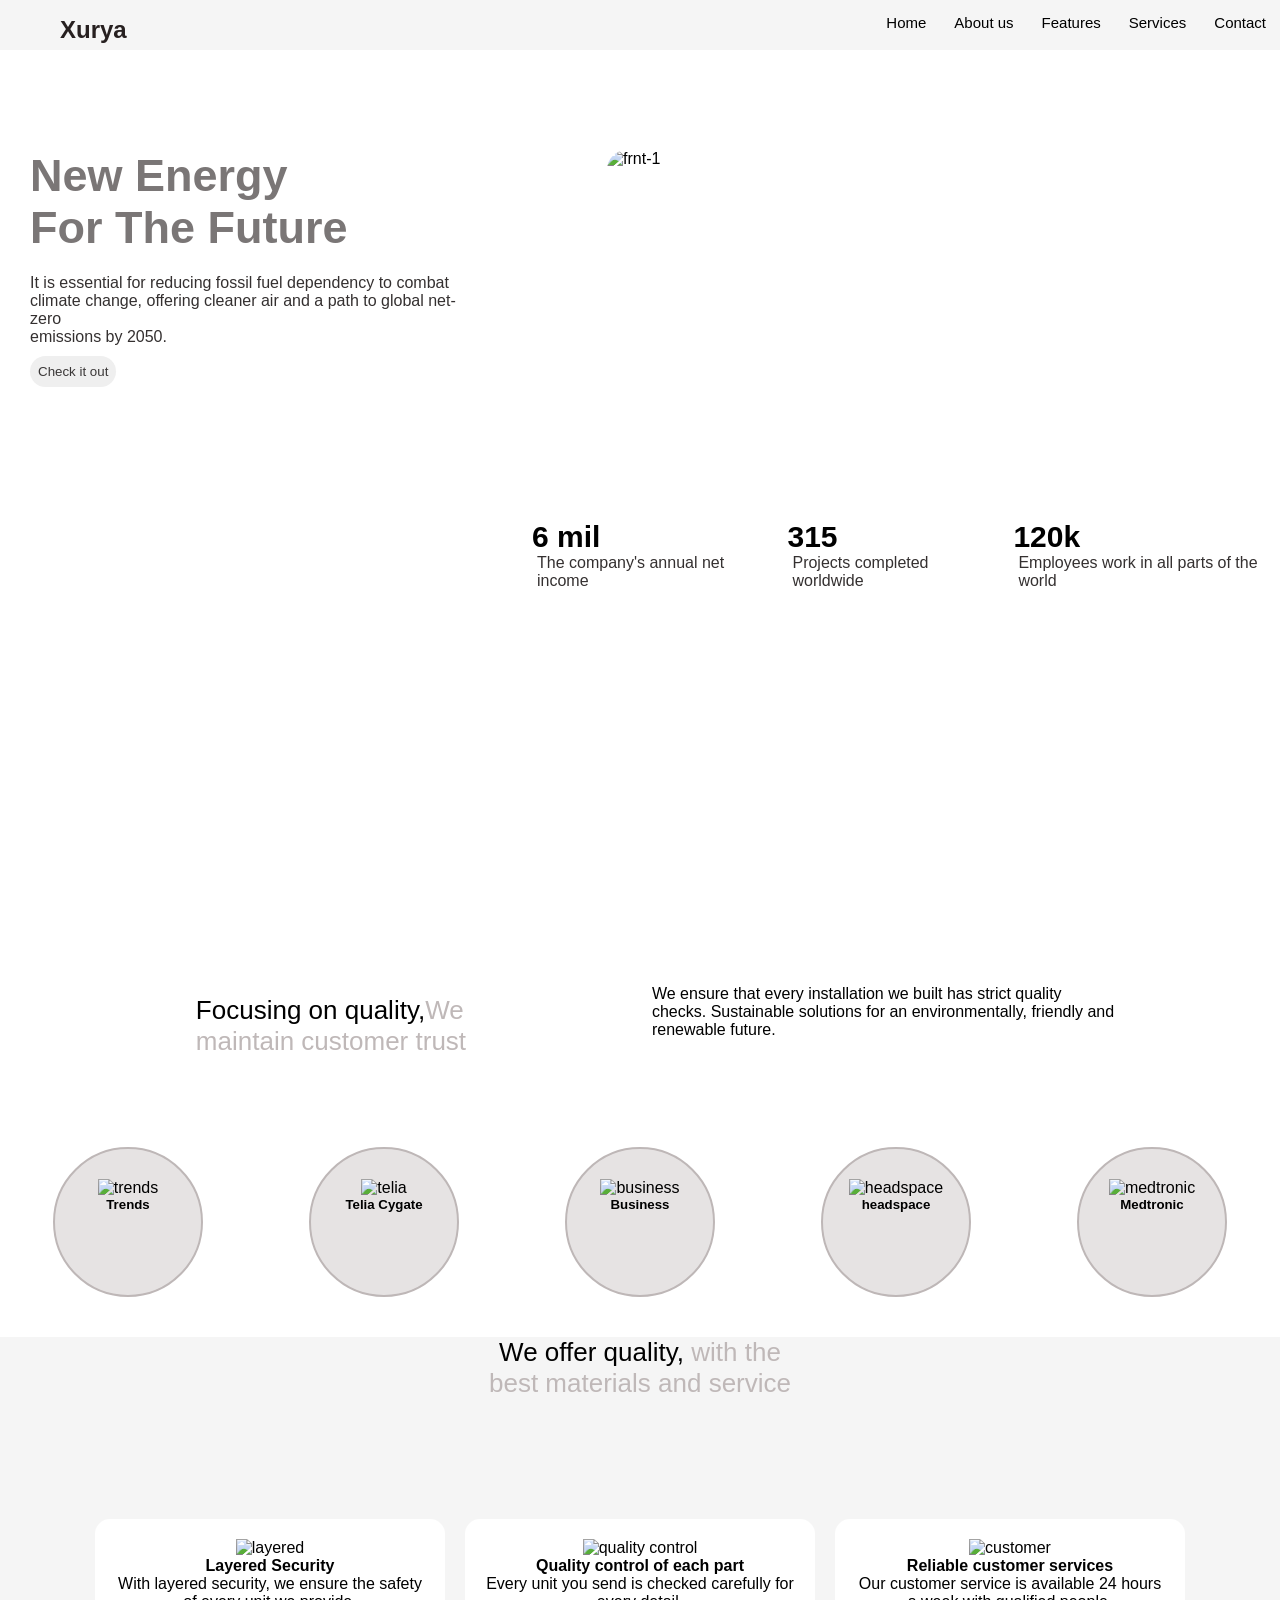
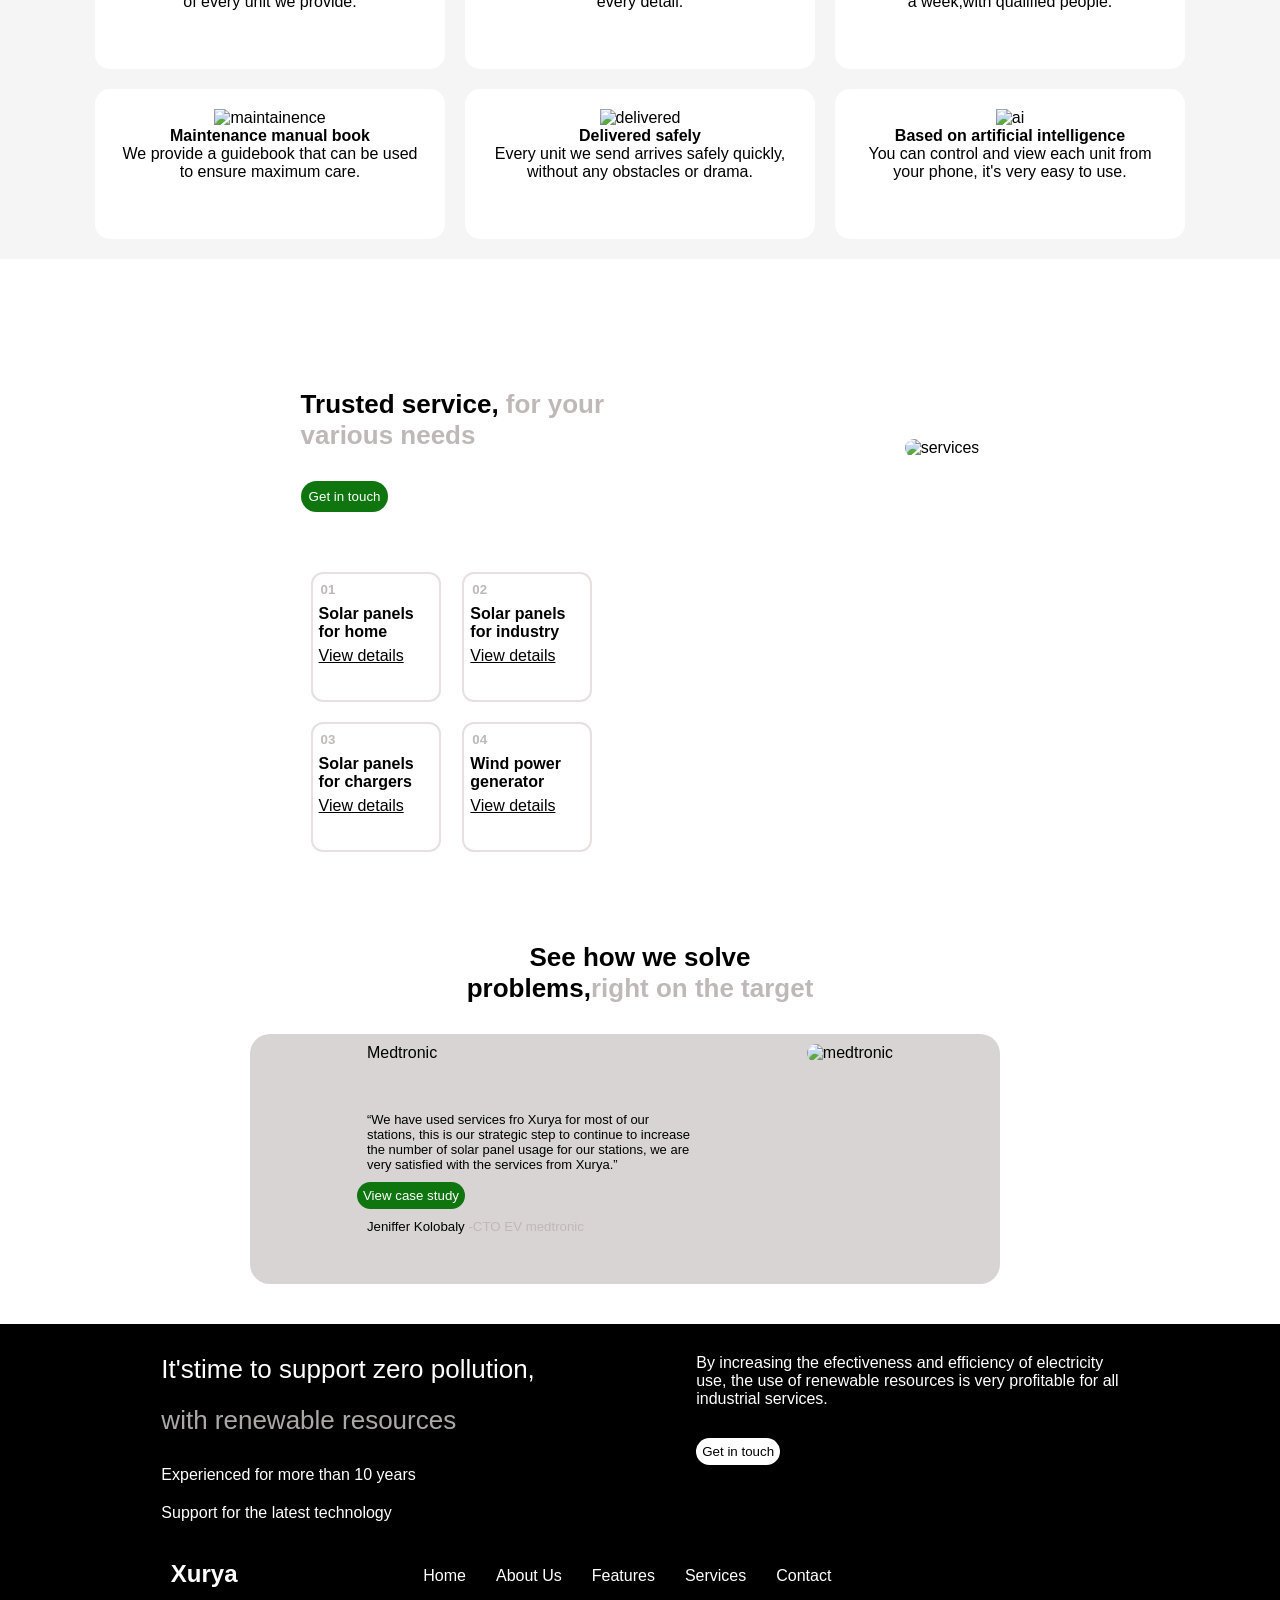
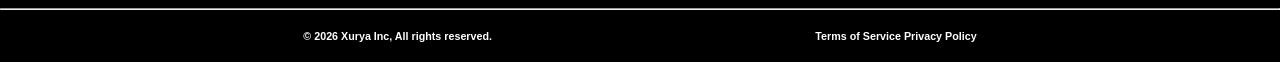
==== commit 6e2828a5: "Add files via upload Xurya renewable resources web page" ====
--- a/Index.html
+++ b/Index.html
@@ -1,216 +1,204 @@
 <!DOCTYPE html>
 <html lang="en">
+<head>
+    <meta charset="UTF-8">
+    <meta name="viewport" content="width=device-width, initial-scale=1.0">
+    <title>XURYA</title>
+    <link rel="stylesheet" href="Style.css">
+    <link rel="stylesheet" href="https://cdnjs.cloudflare.com/ajax/libs/font-awesome/7.0.1/css/all.min.css" integrity="sha512-2SwdPD6INVrV/lHTZbO2nodKhrnDdJK9/kg2XD1r9uGqPo1cUbujc+IYdlYdEErWNu69gVcYgdxlmVmzTWnetw==" 
+    crossorigin="anonymous" referrerpolicy="no-referrer" />
+    <link rel="stylesheet" href="https://cdnjs.cloudflare.com/ajax/libs/font-awesome/7.0.1/css/all.min.css">
+</head>
+<body>
+    <div class="header">
+        <div class="logo">
+            <span><i class="fa-solid fa-bolt-lightning"></i><h2>Xurya</h2></span>
+        </div>
+        <div class="navbar">
+            <ul>
+                <li class="nav-links"><a href="#Home">Home</a></li>
+                <li class="nav-links"><a href="#About">About us</a></li>
+                <li class="nav-links"><a href="#features">Features</a></li>
+                <li class="nav-links"><a href="#service">Services</a></li>
+                <li class="nav-links"><a href="#contact">Contact</a></li>
+            </ul>
+        </div> 
+    </div>
+    <div class="hero-section">
+        <div class="hero-text" id="Home">
+            <div>
+                <h1>New Energy <br>For The Future</h1>
+                <p> It is essential
+                       for reducing fossil fuel dependency to combat <br> climate change, offering
+                        cleaner air and a path to global net-zero <br> emissions by 2050.</p>
+                        <button>Check it out</button>
+            </div>
+            <div class="img-part">
+                <img src="Assests/frnt-1.webp" alt="frnt-1">
+            <div class="card">
+                <div>
+                    <h4>6 mil</h4>
+                    <p>The company's annual net income</p>
+                </div>
+                <div>
+                    <h4>315</h4>
+                    <p>Projects completed worldwide</p>
+                </div>
+                <div>
+                    <h4>120k</h4>
+                    <p>Employees work in all parts of the world</p>
+                </div>
+            </div>
+            </div>
+        </div>
 
-<head>
-  <meta charset="UTF-8">
-  <meta name="viewport" content="width=device-width, initial-scale=1.0">
-  <title>AuraLink</title>
-  <link rel="stylesheet" href="Style.css">
-  <link rel="stylesheet" href="https://cdnjs.cloudflare.com/ajax/libs/font-awesome/7.0.1/css/all.min.css" 
-  integrity="sha512-2SwdPD6INVrV/lHTZbO2nodKhrnDdJK9/kg2XD1r9uGqPo1cUbujc+IYdlYdEErWNu69gVcYgdxlmVmzTWnetw==" crossorigin="anonymous" referrerpolicy="no-referrer" />
-</head>
-<div class="header">
-  <div class="logo">
-    <h2>AuraLink</h2>
-  </div>
-  <div class="navbar">
-    <ul>
-      <a href="#Home">
-        <li class="nav-links">Home</li>
-      </a>
-      <a href="#About">
-        <li class="nav-links">About</li>
-      </a>
-      <a href="#Devices">
-        <li class="nav-links">Devices</li>
-      </a>
-      <a href="#Blog">
-        <li class="nav-links">Blog</li>
-      </a>
-      <a href="#Contact">
-        <li class="nav-links">Contact us</li>
-      </a>
-
-    </ul>
-  </div>
-    <button class="btn" type="button">Login</button>
-  
-</div>
-<div class="container" id="Home">
-  <div class="hero">
-    <h1>Your Smart Home <br>Safe - Seamless <br> and Secure</h1>
-    <p>Discover the latest smart home devices designed to <br>
-       simplify your life and optimize energy efficiency.</p>
-      <span> <button>Get Started</button></span>
-  </div> 
-</div>
-<div class="container2" id="About">
-  <h2>Welcome to a Smarter <br> Way of Living</h2>
-  <p>Transforming Everyday Living</p>
-  <div class="smart-cards">
-    <div class="div1">
-      <div class="card">
-        <i class="fa-solid fa-robot"></i>
-        <p>AI devices learn your habits and adjust automatically.</p>
-      </div>
-    </div>
-    <div class="div2">
-      <button>Connected Ecosystem</button>
-    </div>
-    <div class="div3">
-      <div class="text">
-        <i class="fa-solid fa-asterisk"></i>
-      <p>Smart, Safe and <br> Secure</p>
-      </div>
-    </div>
-    <div class="div4">
-      <h2>99%</h2>
-      <p>Seamless Integration with Your Life</p>
-    </div>
-  </div>
-</div>
-<div class="blog">
-  <div class="blog-left">
-    <img src="Assets/blogist.webp" alt="blogist">
-    <h5>Dr.Dayat Santoso</h5>
-    <p>CEO of NexaTech Innovations.</p>
-  </div>
-  <div class="blog-right">
-    <p>“The integration of AI into smart home devices is <br> revolutionizing
-       how we interact with our living spaces. <br> These technologies not only
-        bring unprecedented <br> convenience but also optimize energy use.”</p>
-  </div>
-</div>
-<div class="testimonials">
-  <div class="card-icon">
-     <img src="Assets/open-box_4240608.png" alt="products">
-  </div>
-  <div class="card-view">
-    <h4>80M+</h4>
-    <p>Product Launched <br> over Worldwide</p>
-  </div>
-  <div class="card-icon">
-    <img src="Assets/earth-globe-with-grid-continents-shapes_44485.png" alt="countries">
-  </div>
-  <div class="card-view">
-    <h4>50+</h4>
-    <p>Countries connected <br> to our ecosystem</p>
-  </div>
-  <div class="card-icon">
-    <img src="Assets/fund_6410588.png" alt="funding">
-  </div>
-  <div class="card-view">
-    <h4>$120M+</h4>
-    <p>Raised in series funding</p>
-  </div>
-</div>
-<div class="smart-devices" id="Devices">
-  <h2>Discover The Latest Smart <br> Home Devices.</h2>
-  <p>Transform your home with intellegent <br> devices that learns, adapt and respond.</p>
-</div>
-<div class="card-container">
-  <div class="card-scroll">
-     <img src="Assets/smart-device 1.avif" alt="smart-device">
-  </div>
-  <div class="card-scroll">
-    <img src="Assets/smart-device 3.avif" alt="smart-device">
-  </div>
-  <div class="card-scroll">
-    <img src="Assets/smart-device 4.avif" alt="smart-device">
-  </div>
-  <div class="card-scroll">
-    <img src="Assets/smart-device 5.avif" alt="smart-device">
-  </div>
-  <div class="card-scroll">
-    <img src="Assets/smart-device 6.avif" alt="smart-device">
-  </div>
-  <div class="card-scroll">
-    <img src="Assets/smart-device 7.avif" alt="smart-device">
-  </div>
-  <div class="card-scroll">
-    <img src="Assets/smart-device 8.avif" alt="smart-device">
-  </div>
-  </div>
-  <div class="feedback" id="Blog">
-    <div class="text-part">
-      <h2>Here's what <br> people says</h2>
-      <p>Real stories from real homes - discover how our AI-powered
-         devices are making everyday life smarter, safer and more effortless.</p>
-         <button>Case study</button>
-    </div>
-    <div class="feedback-part">
-      <h4>"Security and comfort finaly work together"</h4>
-      <p>"With facial recognition and smart locks, I never worry about lost keys or unknown visitors. Plus,
-         the whole system works with my voice assistant-it's seamless and secure."</p>
-         <div class="comment">
-          <img src="Assets/consultant.avif" alt="consultant">
-          <h5>Torik Handoko</h5>
-            <p>IT Consultant</p>
-          
-          <span><button>Secure</button></span>
-          <span><button>Comfort</button></span>
-         </div>
-    </div>
-  </div>
-  <div class="get-start">
-    <div class="img">
-      <img src="Assets/oneclick.avif" alt="onclick">
-    </div>
-    <div class="oneclick">
-       <div class="heading">
-        <h2>Your Journey to Smarter <br>Living Starts with One Click.</h2>
-        <p>Discover AI-powered devices that adopt to your lifestyle-bringing <br>comfort, security and efficiency to every corner of your life.</p>
-       </div>
-       <div class="btn-click">
-        <button>Get Started</button>
-        <i class="fa-solid fa-asterisk"></i>
-       </div>
-    </div>
-  </div>
-  <div class="footer" id="Contact">
-    <div class="logo-link">
-      <h3><span>AURA</span>LINK</h3>
-     <p>AI-powered smart home solutions that make <br> everyday living more convenient, secure and <br> more efficient. </p>
-
-    </div>
-    <div class="company">
-      <h4>Company</h4>
-      <p>About us</p>
-      <p>Careers</p>
-      <p>Annual Report</p>
-      <p>Shareholder</p>
-      <p>Sustainability</p>
-      <p>Press</p>
-    </div>
-    <div class="company">
-      <h4>Category</h4>
-      <p>Smart Assistants</p>
-      <p>Lighting</p>
-      <p>Security</p>
-      <p>Thermostats</p>
-      <p>Appliances</p>
-    </div>
-    <div class="company">
-      <h4>Connect</h4>
-      <p>Newsletter Signup</p>
-      <p>Facebook</p>
-      <p>Instagram</p>
-      <p>Linkedin</p>
-    </div>
-    <div class="company">
-      <h4>Support</h4>
-      <p>FAQ</p>
-      <p>Contact</p>
-      <p>Privacy Policy</p>
-      <p>Terms of Use</p>
-    </div>
-  </div>
-  <hr>
-  <div class="terms">
-    <p>Privacy Policy/Terms</p>
-    <p>All rights reserved <i class="fa-regular fa-copyright"></i>AuraLink 2026</p>
-  </div>
+    </div>
+    <div class="quality" id="About">
+        <h2>Focusing on quality,<span>We <br> maintain customer trust</span></h2>
+        <p>We ensure that every installation we built has strict quality <br>
+        checks. Sustainable solutions for an environmentally, friendly and <br> renewable future.</p>
+    </div>
+    <div class="logos">
+        <div>
+            <img src="Icons/trends.png" alt="trends">
+            <h5>Trends</h5>
+        </div>
+        <div>
+            <img src="Icons/Telia Cygate.png" alt="telia">
+            <h5>Telia Cygate</h5>
+        </div>
+        <div>
+            <img src="Icons/business.png" alt="business">
+            <h5>Business</h5>
+        </div>
+        <div>
+            <img src="Icons/headspace.png" alt="headspace">
+            <h5>headspace</h5>
+        </div>
+        <div>
+            <img src="Icons/medtronic.png" alt="medtronic">
+            <h5>Medtronic</h5>
+        </div>
+    </div>
+    <div class="container" id="service">
+        <h2>We offer quality, <span>with the <br> best materials and service</span></h2>
+        <div class="container-cards">
+            <div class="cards">
+                <img src="Icons/layered security.png" alt="layered">
+               <h4>Layered Security</h4> 
+               <p>With layered security, we ensure the safety of every unit we provide.</p>
+            </div>
+            <div class="cards">
+               <img src="Icons/quality (2).png" alt="quality control">
+               <h4>Quality control of each part</h4>
+               <p>Every unit you send is checked carefully for every detail.</p>
+            </div>
+            <div class="cards">
+                <img src="Icons/customer service.png" alt="customer">
+                <h4>Reliable customer services</h4>
+                <p>Our customer service is available 24 hours a week,with qualified people.</p>
+            </div>
+            <div class="cards">
+                <img src="Icons/book_1963421.png" alt="maintainence">
+                <h4>Maintenance manual book</h4>
+                <p>We provide a guidebook that can be used to ensure maximum care.</p>
+            </div>
+            <div class="cards">
+                 <img src="Icons/protection_15566286.png" alt="delivered">
+                <h4>Delivered safely</h4>
+                <p>Every unit we send arrives safely quickly, without any obstacles or drama.</p>
+            </div>
+            <div class="cards">
+               <img src="Icons/network_10312941.png" alt="ai">
+                <h4>Based on artificial intelligence</h4>
+                <p>You  can control and view each unit from your phone, it's very easy to use.</p>  
+            </div>
+        </div>
+    </div>
+    <div class="services">
+        <div class="service-heading" id="features">
+          <h2>Trusted service, <span>for your <br> various needs</span></h2>
+          <button>Get in touch</button>
+          <div class="service-cards">
+            <div class="detail-card">
+                <h5>01</h5>
+                <h4>Solar panels for home</h4>
+                <a href="#">View details</a>
+            </div>
+            <div class="detail-card">
+                <h5>02</h5>
+                <h4>Solar panels for industry</h4>
+                <a href="#">View details</a>
+            </div>
+            <div class="detail-card">
+                <h5>03</h5>
+                <h4>Solar panels for chargers</h4>
+                <a href="#">View details</a>
+            </div>
+            <div class="detail-card">
+                <h5>04</h5>
+                <h4>Wind power generator</h4>
+                <a href="#">View details</a>
+            </div>
+          </div>
+        </div>
+        <div class="service-img">
+            <img src="Assests/services.avif" alt="services">
+        </div>
+    </div>
+    <div class="medtronic">
+        <h2>See how we solve <br>problems,<span>right on the target</span></h2>
+        <div class="medtronic-card">
+            <div class="medtronic-blog">
+               <h4>Medtronic</h4>
+               <p><q>We have used services fro Xurya for most of our <br>
+                 stations, this is our strategic step to continue to increase <br>
+                  the number of solar panel usage for our stations, we are <br>
+                   very satisfied with the services from Xurya.</q></p>
+                   <button>View case study</button>
+                   <h5>Jeniffer Kolobaly <span>-CTO EV medtronic</span></h5>
+            </div>
+            <div class="medtronic-img">
+                   <img src="Assests/medtronic.avif" alt="medtronic">
+            </div>
+        </div>
+    </div>
+    <div class="footer">
+        <div class="footer-text" id="contact">
+            <div class="left-part">
+                <h2>It'stime to support zero pollution,<br><span>with renewable resources</span></h2>
+                <span><i class="fa-regular fa-circle-check"></i><p>Experienced for more than 10 years</p></span>
+                <span><i class="fa-regular fa-circle-check"></i><p>Support for the latest technology</p></span>
+            </div>
+            <div class="right-part">
+              <p>By increasing the efectiveness and efficiency of electricity <br>
+            use, the use of renewable resources is very profitable for all <br>industrial services.</p>
+            <button>Get in touch</button>
+            </div>
+        </div>
+        <div class="social-icons">
+            <div class="footer-logo">
+            <span><i class="fa-solid fa-bolt-lightning"></i><h2>Xurya</h2></span>
+            </div>
+            <div class="footer-nav">
+                <li><a href="#Home">Home</a></li>
+                <li><a href="#About">About Us</a></li>
+                <li><a href="#features">Features</a></li>
+                <li><a href="#service">Services</a></li>
+                <li><a href="#contact">Contact</a></li>
+            </div>
+            <div class="footer-icons">
+                <a href="#"><i class="fa-brands fa-linkedin"></i></a>
+                <a href="#"><i class="fa-brands fa-x-twitter"></i></a>
+                <a href="#"><i class="fa-brands fa-square-facebook"></i></a>
+                <a href="#"><i class="fa-brands fa-square-instagram"></i></a>
+            </div> 
+        </div>
+        <hr>
+        <div class="copyright">
+                <h6>© 2026 Xurya Inc, All rights reserved.</h6>
+                <h6>Terms of Service  <span>Privacy Policy</span></h6>
+            </div>
+    </div>
 </body>
-
-
 </html>
--- a/Style.css
+++ b/Style.css
@@ -1,629 +1,407 @@
 * {
-  margin: 0;
-  padding: 0;
-  box-sizing: border-box;
-}
+    padding: 0;
+    margin: 0;
+    font-family: sans-serif;
+    box-sizing: border-box;
+}
+.header {
+    display: flex;
+    justify-content: space-between;
+    width: 100%;
+    height: 50px;
+    background-color: whitesmoke;
+    color: rgb(39, 32, 32);
+}
+.logo span {
+    display: flex;
+    align-items: center;
+    text-align: center;
+    cursor: pointer;
+}
+.logo span i {
+    width: 60px;
+    height: 60px;
+    color: seagreen;
+    padding: 20px 0 0 40px;
+    
+}
+.navbar ul {
+    display: flex;
+    
+}
+.navbar ul .nav-links{
+    list-style: none;
+    padding: 14px; 
+}
+.navbar ul .nav-links a {
+    text-decoration: none;
+    color: black;
+    font-weight: 530;
+    font-size: 15px;
+    align-items: center;
+    text-align: center;
+    transition: 0.7s;
+}
+.navbar ul .nav-links a:hover {
+    text-decoration: underline;
+    font-weight: 540;
+}
+.btn1 button {
+    padding: 6px;
+    border-radius: 16px;
+    background-color: white;
+    border: 2px solid rgb(203, 186, 186);
+   margin-top: 13px;
+   margin-left: 50px;
+}
+.btn1 button:hover {
+    transition: 0.7s;
+    cursor: pointer;
+    background-color: black;
+    color: white;
+}
+.btn2 button {
+    padding: 6px;
+    border-radius: 16px;
+    background-color: seagreen;
+    border: 2px solid rgb(180, 169, 169);
+    margin-top: 13px;
+    color: white;
+    margin-right: 60px;
+    gap: 0;
+}
+.btn2 button:hover {
+    transition: 0.7s;
+    cursor: pointer;
+    background-color: white;
+    color: black;
+}
+.hero-section {
+    background-image: url('Assests/bg-1.avif');
+    background-size: cover;
+    background-repeat: no-repeat;
+    background-position: center;
+    width: 100%;
+    height: 95vh;
+    
+}
+.hero-text {
+    display: flex;
+    justify-content: space-around;
+}
+.hero-text div h1 {
+  font-size: 45px;
+  font-weight: 900;
+  margin: 100px 0 20px 30px;
+  color: rgb(122, 118, 118);
+}
+.hero-text div p {
+    margin: 0 0 10px 30px;
+    font-size: 16px;
+    color: rgb(52, 48, 48);
+}
+.hero-text div button {
+    margin: 0 0 10px 30px;
+    padding: 8px;
+    border: none;
+    border-radius: 16px;
+    color: rgb(58, 55, 55);
+    transition: 0.7s;
+    cursor: pointer;
+}
+.hero-text div button:hover{
+    background: black;
+    color: white;
+}
+.hero-section div img {
+    width: 400px;
+    height: 320px;
+    border-radius: 20px;
+    margin: 100px 0 0 150px ;
+}
+.card {
+    background-color: white;
+    display: flex;
+    padding-bottom: 50px;
+    margin: 50px 0 50px 50px;
+    border-radius: 20px;
+}
+.card div h4 {
+    font-size: 30px;
+    margin-left: 25px;
+}
+.img-part {
+    display: flex;
+    flex-direction: column;
+}
+.quality {
+    display: flex;
+    margin: 80px 0 80px 0;
+    justify-content: space-evenly;
+}
+.quality h2 {
+    font-size: 26px;
+    font-weight: 400;
+    margin: 10px 20px 10px 30px;
+}
+.quality h2 span {
+    color: rgb(191, 184, 184);
+}
+.logos {
+    display: flex;
+    justify-content: space-around;
+}
+.logos div {
+    width: 150px;
+    height: 150px;
+    border-radius: 50%;
+    border: 2px solid rgb(190, 183, 183);
+    justify-content: center;
+    align-items: center;
+    text-align: center;
+    background-color: rgb(230, 227, 227);
+    transition: 0.7s;
+    cursor: pointer;
+}
+.logos div img {
+    width: 50px;
+    height: 50px;
+    margin-top: 30px;
+}
+.logos div:hover {
+   background-color: white;
+}
+.container {
+   justify-content: center; 
+   text-align: center;
+   align-items: center;
+   background-color: whitesmoke;
+}
+.container h2 {
+   font-size: 26px;
+   font-weight: 400;
+   margin: 40px 0 40px 0;
+}
+.container h2 span {
+    color: rgb(191, 184, 184);
+}
+.container-cards {
+    display: grid;
+    grid-template-columns: auto auto auto;
+    padding: 10px;
+    justify-content: center;
+    margin: 100px 0 100px 0;
+}
+.container-cards .cards {
+    width: 350px;
+    height: 150px;
+    margin: 10px;
+    padding: 20px;
+    border-radius: 15px;
+    background-color: white;
+}
+.container-cards .cards:hover {
+    transition: 0.7s;
+    background-color: rgb(220, 216, 216);
+    cursor: pointer;
+}
+.container-cards .cards img {
+    width: 20px;
+    height: 20px;
+}
+.services {
+    display: flex;
+    justify-content: space-evenly;
+}
+.service-heading h2 {
+    font-size: 26px;
+    font-weight: 400px;
+    margin: 30px 0 30px 0;
+}
+.service-heading h2 span {
+    color: rgb(191, 184, 184);
+}
+.service-heading button {
+    padding: 8px;
+    border-radius: 16px;
+    border: none;
+    color: white;
+    background-color: rgb(15, 117, 15);
+}
+.service-heading button:hover{
+    background-color: whitesmoke;
+    transition: 0.7s;
+    cursor: pointer;
+    color: black;
+}
+.service-cards {
+    display: grid;
+    grid-template-columns: auto auto;
+    margin: 50px 0 50px 0;
+}
+.service-cards .detail-card {
+    width: 130px;
+    height: 130px;
+    margin: 10px;
+    border-radius: 12px;
+    border: 2px solid rgb(230, 224, 224);
+}
+.detail-card h5 {
+    margin: 8px;
+    color: rgb(191, 184, 184);
+}
+.detail-card h4{
+    margin: 6px;
+}
+.detail-card a {
+    margin: 6px;
+    color: black;
+}
+.service-img img {
+    margin: 80px 0 0 0;
+    border-radius: 20px;
+}
+.medtronic {
+   justify-content: center;
+    align-items: center;
+}
+.medtronic h2 {
+    font-size: 26px;
+    font-weight: 400px;
+    margin: 30px 0 30px 0;
+    justify-content: center;
+    align-items: center;
+    text-align: center;
+}
+.medtronic h2 span {
+   color: rgb(191, 184, 184); 
+}
+.medtronic-card {
+    display: flex;
+    justify-content: space-evenly;
+    background-color: rgb(216, 212, 212);
+    width: 750px;
+    height: 250px;
+    margin-left: 250px;
+    border-radius: 20px;
 
+}
+.medtronic-blog h4 {
+    margin: 10px 10px 50px 10px;
+    font-weight: 500;
+}
+.medtronic-blog p {
+    font-size: 13px;
+    margin: 10px;
+}
+.medtronic-blog button {
+    padding: 6px;
+    border-radius: 16px;
+    border: none;
+    color: white;
+    background-color: rgb(15, 117, 15);
+}
+.medtronic-blog button:hover {
+    background-color: whitesmoke;
+    transition: 0.7s;
+    cursor: pointer;
+    color: black;
+}
+.medtronic-blog h5 {
+    font-weight: 500;
+    margin: 10px;
+}
+.medtronic-blog h5 span {
+    color: rgb(191, 184, 184);
 
-.header {
-  display: flex;
-  /* background-color: #0F172A; */
-  /* background: linear-gradient(135deg, #1E1B4B, #2563EB, #06B6D4); */
-  background-color: #fff;
-  justify-content: space-between;
-  width: 100%;
-  height: 50px;
-  color: #000;
-}
-
-.logo {
-
-  margin: 20px 0 0 20px;
-  cursor: pointer;
-  transition: .5s;
-}
-
-.logo:hover {
-  /* box-shadow: 5px 5px 8px gray; */
-  transform: scale(1.1);
-  transition: .5s;
-  color: #070606;
-}
-
-.navbar ul {
-  display: flex;
-  margin: 20px 0 0 20px;
-}
-
-.navbar ul .nav-links {
-  text-decoration: none;
-  margin: 8px;
-  list-style: none;
-  font-weight: 500;
-  color: black;
-}
-  ul a  {
-  text-decoration: none;
-  cursor: pointer;
-  
-}
-ul a:hover {
-  transform: scale(1.1);
-  transition: .5s;
-  color: #000;
-  text-decoration: underline;
-  transform: ease-in;
-}
-.btn {
-  margin: 14px 10px 6px 10px;
-  background-color: #E5E7EB;
-  border-radius: 14px;
-  padding: 10px 20px;
-  justify-content: center;
-  align-items: center;
-  text-align: center;
-  color: black;
-  border: none;
-  font-weight: 600;
-}
-
-.btn:hover {
-  /* box-shadow: 5px 5px 8px rgb(203, 190, 190); */
-  transform: scale(1);
-  transition: .5s;
-  cursor: pointer;
-  background-color: #bcb8f0;
-  color: #fff;
-  scale: 1.1;
-}
-.container {
-  background: 
-  linear-gradient(rgba(0,0,0,0.6), rgba(0,0,0,0.6)),
-  url("Assets/bg-img.avif");
-  background-size: cover;
-  height: 100vh;
-  width: 100%;
-  color: #fff;
-  font-weight: 700;
-  font-size: 34px;
-}
-.hero h1 {
-  padding: 100px 0 40px 30px;
-}
-.hero p {
-  font-size: 18px;
-  margin-left: 30px;
-  font-weight: 200;
-}
-.hero span button {
-  background-color: white;
-  margin: 30px 0 30px 30px;
-  padding: 8px;
-  border-radius: 16px;
-  border: none;
-}
-.hero span button:hover {
-  background-color: black;
-  transition: 0.5s;
-  cursor: pointer;
-  color: white;
-}
-.hero span i {
-  color: white;
-  margin: 0 0 -16px 0;
-  font-size: 18px;
-}
-.smart-cards {
-  display: flex;
-  justify-content: center;
-  align-items: center;
-  gap: 8px;
-  background-color: #dad7cd;
-}
-  
-.div1 {
-  background-image: url("Assets/smart-habit.avif");
-  width: 300px;
-  height: 350px;
-  border-radius: 20px;
-  margin: 10px;
-}
-.div1 .card {
-  background-color: transparent;
-  color: rgb(148, 140, 140);
-  width: 210px;
-  height: 110px;
-}
-.div1 .card p:hover {
-  cursor: pointer;
-  transition: 0.7s;
-  background-color: #494585;
-}
-.card i {
-  justify-content: center;
-  align-items: center;
-  text-align: center;
-  color: black;
-  padding: 10px;
-  margin-left: 50px;
-}
-.card p {
-  margin: 100px 0 10px 50px;
-  background-color: #1E1B4B;
-  border-radius: 12px;
-}
-
-.div2 {
-  background-image: url("Assets/connected.avif");
-  width: 190px;
-  height: 190px;
-  border-radius: 12px;
-  
-}
-
-.div3 {
-  width: 190px;
-  height: 190px;
-  border-radius: 12px;
-  background-color: #ccff33;
-}
-.text {
-  margin-top: 80px;
-}
-.text i {
-  margin: 10px;
-}
-
-.div4 {
-  background-image: url("Assets/blur\ image.webp");
-  width: 200px;
-  height: 400px;
-  border-radius: 16px;
-  background-repeat: no-repeat;
-}
-.container2 {
-  justify-content: center;
-  align-items: center;
-  background-color: #dad7cd;
-  text-align: center;
-  padding-top: 100px;
-}
-.container2 h2 {
-  font-size: 30px;
-  font-weight: 700;
-  margin: 0 0 10px 0;
-}
-.container2 p {
-  font-size: 18px;
-  margin-bottom: 10px;
-}
-.div2 button {
-  padding: 8px;
-  color: #fff;
-  border-radius: 16px;
-  border: 1px solid white;
-  background: transparent;
-  margin: 120px 0 0 0;
-  transition: 0.7s;
-  cursor: pointer;
-}
-.div2 button:hover {
-  background-color: #bcb8f0;
-}
-.div4 h2 {
-  margin-top: 100px;
-  color: #fff;
-  font-size: 33px;
-  font-weight: 700;
-}
-.div4 p {
-  color: white;
-  margin-top: 100px;
-}
-.blog {
-  justify-content: space-evenly;
-  align-items: center;
-  display: flex;
-}
-.blog-left {
-  margin: 50px;
-}
-.blog-left img {
-  width: 150px;
-  height: 150px;
-  border-radius: 10px;
-}
-.blog-right {
-  margin: 50px;
-}
-.blog-right p {
-  font-size: 27px;
-  font-weight: 600;
-}
-.testimonials {
-  display: flex;
-  justify-content: space-evenly;
-  
-}
-.card-icon {
-  width: 150px;
-  height: 150px;
-  background-color: #eaf6f3;
-  border-radius: 14px;
-  justify-content: center;
-  align-items: center;
-  text-align: center;
-
-}
-.card-icon img {
-  width: 50px;
-  height: 50px;
-  padding: 10px;
-  background-color: #ccff33;
-  border-radius: 50px;
-  margin-top: 50px;
-}
-.card-view {
-  width: 150px;
-  height: 150px;
-  background-color: #fff;
-  border-radius: 14px;
-  justify-content: center;
-  align-items: center;
-  text-align: center;
-}
-.card-view h4 {
-  font-size: 30px;
-  font-weight: 700;
-  margin: 12px 0 10px 0;
-}
-.smart-devices {
-  display: flex;
-  justify-content: space-around;
-  margin: 50px 0 0 0;
-  background-color: #dad7cd;
-  padding: 80px 0 80px 0;
-}
-.smart-devices h2 {
-  font-size: 30px;
-  font-weight: 700px;
-}
-.card-container{
-  display:grid;
-  grid-auto-flow:column;
-  grid-auto-columns:calc(33.33% - 20px);
-  gap:20px;
-  overflow-x:auto;
-  scroll-snap-type:x mandatory;
-  scroll-padding:20px;
-  margin-bottom: 60px;
-  background-color: #dad7cd;
-}
-.card-container::-webkit-scrollbar{
-  display:none;
-}
-.card-scroll{
-  height:320px;
-  width: 320px;
-  margin: 20px;
-  border-radius:10px;
-  box-shadow:0 4px 10px rgba(0,0,0,0.1);
-  display:flex;
-  align-items:center;
-  justify-content:center;
-  font-size:22px;
-  font-weight:bold;
-  scroll-snap-align:start;
-  background-color: #fff;
-}
-.card-scroll img {
-  height: 260px;
-  width: 320px;
-}
-.feedback {
-  display: flex;
-  justify-content: space-evenly;
-}
-.text-part h2 {
-  font-size: 36px;
-  font-weight: 700;
-  margin: 30px 20px 10px 50px;
-}
-.text-part p {
-  margin: 10px 20px 40px 50px;
-}
-.text-part button {
-  margin: 40px 20px 20px 50px;
-  padding: 10px;
-  background-color: #e3e0e0;
-  border: none;
-  border-radius: 16px;
-}
-.text-part button:hover {
-  transition: 0.7s;
-  cursor: pointer;
-  background-color: black;
-  color: #fff;
-}
-.feedback-part h4 {
-  margin: 30px 20px 10px 30px;
-  font-size: 30px;
-  font-weight: 600;
-}
-.feedback {
-  margin: 40px 0 20px 0;
-}
-.feedback-part p {
-  margin: 0 40px 10px 50px;
-}
-.comment img {
-  width: 150px;
-  height: 150px;
-  border-radius: 12px;
-  margin: 30px 0 10px 30px;
-}
-.comment {
-  display: flex;
-}
-.comment  h5 {
-  margin: 150px 0 0 10px;
-  font-size: 20px;
-}
-.comment  p {
-  margin: 150px 0 0 12px;
-  font-size: 14px;
-}
-.comment span button {
-  margin: 150px 0 0 14px;
-  padding: 8px;
-  border-radius: 16px;
-  border: 1px solid rgb(160, 147, 147);
-  background: transparent;
-}
-.comment span button:hover{
-  background-color: black;
-  transition: 0.6s;
-  cursor: pointer;
-  color: white;
-}
-.get-start {
-  display: flex;
-  justify-content: space-around;
-  margin: 100px 0 0 0;
-  background-color: #dad7cd;
-  padding: 100px 0 100px 0;
-}
-.img {
-  background-color: #ccff33;
-  width: 400px;
-  height: 300px;
-  border-radius: 20px;
-}
-.img img {
-  width: 400px;
-  height: 300px;
-  padding: 20px;
- 
-}
-.heading {
-   margin: 50px 0 50px 0;
-}
-.heading h2 {
-  font-size: 35px;
-  font-weight: 800;
-  margin-bottom: 20px;
-}
-.btn-click button {
-  padding: 8px;
-  border: 1px solid rgb(199, 197, 194);
-  border-radius: 16px;
-  background-color: white;
-}
-.btn-click button:hover {
-  background-color: black;
-  cursor: pointer;
-  transition: 0.6s;
-  color: #fff;
-}
-.btn-click i {
-  margin-left: 130px;
-  border-radius: 20px;
+}
+.medtronic-img img {
+    width: 240px;
+    height: 240px;
+    border-radius: 16px;
+    margin-top: 10px;
 }
 .footer {
-  /* background: linear-gradient(135deg, #0c0a25, #16409b, #09788b); */
-  background-color: black;
-  color: #fff;
-  display: flex;
-  justify-content: space-evenly;
-  height: 50vh;
-}
-.footer .logo-link h3 {
-  margin: 20px 0 20px 0;
-  font-size: 30px;
-  font-weight: 400;
-}
-.footer .logo-link h3 span {
-  font-size: 30px;
-  font-weight: 800;
-}
-.footer .company h4 {
-  margin: 20px 0 20px 0;
-}
-.footer .company p {
-  margin: 8px 0 8px 0;
-}
-.terms {
-  display: flex;
-  justify-content: space-between;
-  text-align: center;
-  align-items: center;
-  background-color: #000;
-  color: #fff;
-  height: 50px;
-  padding: 0 50px 0 50px;
-}
-@media (max-width:1024px){
-
-  .header{
-    flex-direction:column;
-    height:auto;
-    align-items:center;
-  }
-  
-  .navbar ul{
-    flex-wrap:wrap;
-    justify-content:center;
-  }
-  
-  .hero h1{
-    font-size:28px;
-  }
-  
-  .smart-cards{
-    flex-wrap:wrap;
-  }
-  
-  .blog{
-    flex-direction:column;
-    text-align:center;
-  }
-  
-  .testimonials{
-    flex-wrap:wrap;
-    gap:20px;
-  }
-  
-  .smart-devices{
-    flex-direction:column;
-    text-align:center;
-    gap:20px;
-  }
-  
-  .feedback{
-    flex-direction:column;
-    align-items:center;
-    text-align:center;
-  }
-  
-  .get-start{
-    flex-direction:column;
-    align-items:center;
-    text-align:center;
-  }
-  
-  .footer{
-    flex-wrap:wrap;
-    height:auto;
-    padding:40px 20px;
-    gap:30px;
-  }
-  
-  }
-  @media (max-width:768px){
-
-    .hero h1{
-      font-size:24px;
-      padding:60px 20px 20px 20px;
-    }
+    background-color: black;
+    color: white;
+}
+.footer-text {
+    display: flex;
+    justify-content: space-evenly;
+    margin: 40px 0 0 0;
+}
+.left-part h2 {
+    font-size: 26px;
+    font-weight: 400;
+    margin: 30px 0 30px 0;
+}
+.left-part h2 span{
+    color: rgb(172, 168, 168); 
+}
+.left-part span {
+    display: flex;
+    margin: 20px 0 20px 0;
+}
+.left-part span i {
+    color:seagreen;
+}
+.right-part p {
+    margin: 30px 0 30px 0;
+}
+.right-part button {
+    padding: 6px;
+    border-radius: 16px;
+    border: none;
+    background-color: white;
+}   
+.right-part button:hover {
+    cursor: pointer;
+    transition: 0.7s;
+    background-color: black;
+    color: white;
+    border: 1px solid white;
+}
+.social-icons {
+    display: flex;
+    justify-content: space-evenly;
+}
+.footer-logo{
+    display: flex;
+    margin: 20px 0 20px 0;
+}
+.footer-logo span i {
+   margin: 0 0 -90px -20px;
+   color: seagreen;
+}
+.footer-logo span h2 {
+   margin: -20px 0 0 0;
+}
+.footer-nav {
+    display: flex;
+    margin: 10px 0 0 0;
     
-    .hero p{
-      font-size:16px;
-      margin-left:20px;
-    }
+}
+.footer-nav li {
+    list-style: none;
+    margin: 15px 15px 0 15px;
+}
+.footer-nav li a {
+    text-decoration: none;
+    color: white;
+}
+.footer-icons a {
+    margin: 20px 15px 0 0;
+}
+.footer-icons a i {
+    color: white;
+    font-size: 24px;
+    padding: 4px;
+}
+.copyright {
+    display: flex;
+    justify-content: space-evenly;
     
-    .smart-cards{
-      flex-direction:column;
-    }
-    
-    .div1,
-    .div4{
-      width:90%;
-    }
-    
-    .div2,
-    .div3{
-      width:90%;
-    }
-    
-    .card-container{
-      grid-auto-columns:80%;
-    }
-    
-    .comment{
-      flex-direction:column;
-      align-items:center;
-    }
-    
-    .comment h5,
-    .comment p,
-    .comment span button{
-      margin:10px;
-    }
-    
-    .img,
-    .img img{
-      width:300px;
-      height:220px;
-    }
-    
-    .heading h2{
-      font-size:26px;
-    }
-    
-    }
-    @media (max-width:480px){
-
-      .logo{
-        margin:10px;
-      }
-      
-      .navbar ul{
-        flex-direction:column;
-        align-items:center;
-      }
-      
-      .nav-links{
-        margin:10px 0;
-      }
-      
-      .btn{
-        margin-bottom:10px;
-      }
-      
-      .hero h1{
-        font-size:20px;
-      }
-      
-      .blog-right p{
-        font-size:18px;
-      }
-      
-      .card-scroll{
-        width:250px;
-      }
-      
-      .card-scroll img{
-        width:250px;
-      }
-      
-      .text-part h2{
-        font-size:26px;
-      }
-      
-      .heading h2{
-        font-size:22px;
-      }
-      
-      .footer{
-        flex-direction:column;
-        text-align:center;
-      }
-      
-      .terms{
-        flex-direction:column;
-        gap:5px;
-        height:auto;
-        padding:10px;
-      }
-      
-      }+}
+.copyright h6 {
+    margin: 20px 20px 20px 20px;
+}
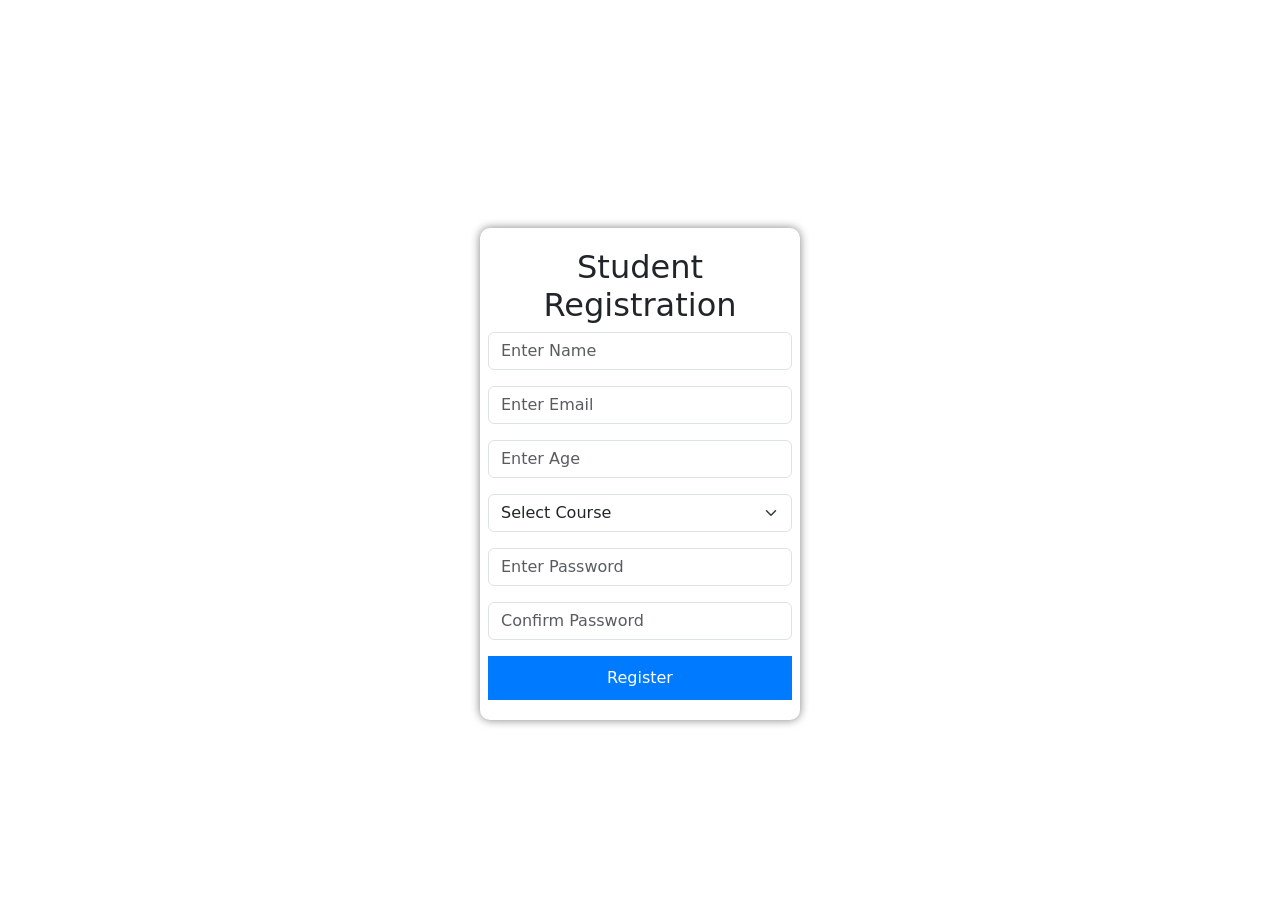
==== commit caee1779: "Registration form Student Registration form" ====
--- a/Index.html
+++ b/Index.html
@@ -3,202 +3,34 @@
 <head>
     <meta charset="UTF-8">
     <meta name="viewport" content="width=device-width, initial-scale=1.0">
-    <title>XURYA</title>
+    <title>Student Registration Form</title>
     <link rel="stylesheet" href="Style.css">
-    <link rel="stylesheet" href="https://cdnjs.cloudflare.com/ajax/libs/font-awesome/7.0.1/css/all.min.css" integrity="sha512-2SwdPD6INVrV/lHTZbO2nodKhrnDdJK9/kg2XD1r9uGqPo1cUbujc+IYdlYdEErWNu69gVcYgdxlmVmzTWnetw==" 
-    crossorigin="anonymous" referrerpolicy="no-referrer" />
-    <link rel="stylesheet" href="https://cdnjs.cloudflare.com/ajax/libs/font-awesome/7.0.1/css/all.min.css">
+    <link rel="stylesheet" href="Script.js">
+    <link rel="stylesheet" href="https://cdn.jsdelivr.net/npm/bootstrap@5.2.3/dist/css/bootstrap.min.css">
 </head>
 <body>
-    <div class="header">
-        <div class="logo">
-            <span><i class="fa-solid fa-bolt-lightning"></i><h2>Xurya</h2></span>
-        </div>
-        <div class="navbar">
-            <ul>
-                <li class="nav-links"><a href="#Home">Home</a></li>
-                <li class="nav-links"><a href="#About">About us</a></li>
-                <li class="nav-links"><a href="#features">Features</a></li>
-                <li class="nav-links"><a href="#service">Services</a></li>
-                <li class="nav-links"><a href="#contact">Contact</a></li>
-            </ul>
-        </div> 
-    </div>
-    <div class="hero-section">
-        <div class="hero-text" id="Home">
-            <div>
-                <h1>New Energy <br>For The Future</h1>
-                <p> It is essential
-                       for reducing fossil fuel dependency to combat <br> climate change, offering
-                        cleaner air and a path to global net-zero <br> emissions by 2050.</p>
-                        <button>Check it out</button>
-            </div>
-            <div class="img-part">
-                <img src="Assests/frnt-1.webp" alt="frnt-1">
-            <div class="card">
-                <div>
-                    <h4>6 mil</h4>
-                    <p>The company's annual net income</p>
-                </div>
-                <div>
-                    <h4>315</h4>
-                    <p>Projects completed worldwide</p>
-                </div>
-                <div>
-                    <h4>120k</h4>
-                    <p>Employees work in all parts of the world</p>
-                </div>
-            </div>
-            </div>
-        </div>
+    <div class="container mt-5" id="form-box">
+  <h2 class="text-center">Student Registration</h2>
 
-    </div>
-    <div class="quality" id="About">
-        <h2>Focusing on quality,<span>We <br> maintain customer trust</span></h2>
-        <p>We ensure that every installation we built has strict quality <br>
-        checks. Sustainable solutions for an environmentally, friendly and <br> renewable future.</p>
-    </div>
-    <div class="logos">
-        <div>
-            <img src="Icons/trends.png" alt="trends">
-            <h5>Trends</h5>
-        </div>
-        <div>
-            <img src="Icons/Telia Cygate.png" alt="telia">
-            <h5>Telia Cygate</h5>
-        </div>
-        <div>
-            <img src="Icons/business.png" alt="business">
-            <h5>Business</h5>
-        </div>
-        <div>
-            <img src="Icons/headspace.png" alt="headspace">
-            <h5>headspace</h5>
-        </div>
-        <div>
-            <img src="Icons/medtronic.png" alt="medtronic">
-            <h5>Medtronic</h5>
-        </div>
-    </div>
-    <div class="container" id="service">
-        <h2>We offer quality, <span>with the <br> best materials and service</span></h2>
-        <div class="container-cards">
-            <div class="cards">
-                <img src="Icons/layered security.png" alt="layered">
-               <h4>Layered Security</h4> 
-               <p>With layered security, we ensure the safety of every unit we provide.</p>
-            </div>
-            <div class="cards">
-               <img src="Icons/quality (2).png" alt="quality control">
-               <h4>Quality control of each part</h4>
-               <p>Every unit you send is checked carefully for every detail.</p>
-            </div>
-            <div class="cards">
-                <img src="Icons/customer service.png" alt="customer">
-                <h4>Reliable customer services</h4>
-                <p>Our customer service is available 24 hours a week,with qualified people.</p>
-            </div>
-            <div class="cards">
-                <img src="Icons/book_1963421.png" alt="maintainence">
-                <h4>Maintenance manual book</h4>
-                <p>We provide a guidebook that can be used to ensure maximum care.</p>
-            </div>
-            <div class="cards">
-                 <img src="Icons/protection_15566286.png" alt="delivered">
-                <h4>Delivered safely</h4>
-                <p>Every unit we send arrives safely quickly, without any obstacles or drama.</p>
-            </div>
-            <div class="cards">
-               <img src="Icons/network_10312941.png" alt="ai">
-                <h4>Based on artificial intelligence</h4>
-                <p>You  can control and view each unit from your phone, it's very easy to use.</p>  
-            </div>
-        </div>
-    </div>
-    <div class="services">
-        <div class="service-heading" id="features">
-          <h2>Trusted service, <span>for your <br> various needs</span></h2>
-          <button>Get in touch</button>
-          <div class="service-cards">
-            <div class="detail-card">
-                <h5>01</h5>
-                <h4>Solar panels for home</h4>
-                <a href="#">View details</a>
-            </div>
-            <div class="detail-card">
-                <h5>02</h5>
-                <h4>Solar panels for industry</h4>
-                <a href="#">View details</a>
-            </div>
-            <div class="detail-card">
-                <h5>03</h5>
-                <h4>Solar panels for chargers</h4>
-                <a href="#">View details</a>
-            </div>
-            <div class="detail-card">
-                <h5>04</h5>
-                <h4>Wind power generator</h4>
-                <a href="#">View details</a>
-            </div>
-          </div>
-        </div>
-        <div class="service-img">
-            <img src="Assests/services.avif" alt="services">
-        </div>
-    </div>
-    <div class="medtronic">
-        <h2>See how we solve <br>problems,<span>right on the target</span></h2>
-        <div class="medtronic-card">
-            <div class="medtronic-blog">
-               <h4>Medtronic</h4>
-               <p><q>We have used services fro Xurya for most of our <br>
-                 stations, this is our strategic step to continue to increase <br>
-                  the number of solar panel usage for our stations, we are <br>
-                   very satisfied with the services from Xurya.</q></p>
-                   <button>View case study</button>
-                   <h5>Jeniffer Kolobaly <span>-CTO EV medtronic</span></h5>
-            </div>
-            <div class="medtronic-img">
-                   <img src="Assests/medtronic.avif" alt="medtronic">
-            </div>
-        </div>
-    </div>
-    <div class="footer">
-        <div class="footer-text" id="contact">
-            <div class="left-part">
-                <h2>It'stime to support zero pollution,<br><span>with renewable resources</span></h2>
-                <span><i class="fa-regular fa-circle-check"></i><p>Experienced for more than 10 years</p></span>
-                <span><i class="fa-regular fa-circle-check"></i><p>Support for the latest technology</p></span>
-            </div>
-            <div class="right-part">
-              <p>By increasing the efectiveness and efficiency of electricity <br>
-            use, the use of renewable resources is very profitable for all <br>industrial services.</p>
-            <button>Get in touch</button>
-            </div>
-        </div>
-        <div class="social-icons">
-            <div class="footer-logo">
-            <span><i class="fa-solid fa-bolt-lightning"></i><h2>Xurya</h2></span>
-            </div>
-            <div class="footer-nav">
-                <li><a href="#Home">Home</a></li>
-                <li><a href="#About">About Us</a></li>
-                <li><a href="#features">Features</a></li>
-                <li><a href="#service">Services</a></li>
-                <li><a href="#contact">Contact</a></li>
-            </div>
-            <div class="footer-icons">
-                <a href="#"><i class="fa-brands fa-linkedin"></i></a>
-                <a href="#"><i class="fa-brands fa-x-twitter"></i></a>
-                <a href="#"><i class="fa-brands fa-square-facebook"></i></a>
-                <a href="#"><i class="fa-brands fa-square-instagram"></i></a>
-            </div> 
-        </div>
-        <hr>
-        <div class="copyright">
-                <h6>© 2026 Xurya Inc, All rights reserved.</h6>
-                <h6>Terms of Service  <span>Privacy Policy</span></h6>
-            </div>
-    </div>
+  <form class="row" onsubmit="return validateForm()">
+    <input class="form-control mb-3" type="text" id="name" placeholder="Enter Name">
+    <input class="form-control mb-3" type="email" id="email" placeholder="Enter Email">
+    <input class="form-control mb-3" type="number" id="age" placeholder="Enter Age">
+
+    <select class="form-select mb-3" id="course">
+      <option value="">Select Course</option>
+      <option value="Web Development">Web Development</option>
+      <option value="Data Science">Data Science</option>
+      <option value="Deep Learning">Deep Learning</option>
+      <option value="Graphic Design">Graphic Design</option>
+      <option value="AI">Artificial Intelligence</option>
+    </select>
+
+    <input class="form-control mb-3" type="password" id="password" placeholder="Enter Password">
+    <input class="form-control mb-3" type="password" id="confirmPassword" placeholder="Confirm Password">
+
+    <button type="btn submit bg-primary border-none">Register</button>
+  </form>
+</div>
 </body>
 </html>
--- a/Style.css
+++ b/Style.css
@@ -1,407 +1,30 @@
-* {
-    padding: 0;
-    margin: 0;
-    font-family: sans-serif;
-    box-sizing: border-box;
-}
-.header {
-    display: flex;
-    justify-content: space-between;
-    width: 100%;
-    height: 50px;
-    background-color: whitesmoke;
-    color: rgb(39, 32, 32);
-}
-.logo span {
-    display: flex;
-    align-items: center;
-    text-align: center;
-    cursor: pointer;
-}
-.logo span i {
-    width: 60px;
-    height: 60px;
-    color: seagreen;
-    padding: 20px 0 0 40px;
-    
-}
-.navbar ul {
-    display: flex;
-    
-}
-.navbar ul .nav-links{
-    list-style: none;
-    padding: 14px; 
-}
-.navbar ul .nav-links a {
-    text-decoration: none;
-    color: black;
-    font-weight: 530;
-    font-size: 15px;
-    align-items: center;
-    text-align: center;
-    transition: 0.7s;
-}
-.navbar ul .nav-links a:hover {
-    text-decoration: underline;
-    font-weight: 540;
-}
-.btn1 button {
-    padding: 6px;
-    border-radius: 16px;
-    background-color: white;
-    border: 2px solid rgb(203, 186, 186);
-   margin-top: 13px;
-   margin-left: 50px;
-}
-.btn1 button:hover {
-    transition: 0.7s;
-    cursor: pointer;
-    background-color: black;
-    color: white;
-}
-.btn2 button {
-    padding: 6px;
-    border-radius: 16px;
-    background-color: seagreen;
-    border: 2px solid rgb(180, 169, 169);
-    margin-top: 13px;
-    color: white;
-    margin-right: 60px;
-    gap: 0;
-}
-.btn2 button:hover {
-    transition: 0.7s;
-    cursor: pointer;
-    background-color: white;
-    color: black;
-}
-.hero-section {
-    background-image: url('Assests/bg-1.avif');
-    background-size: cover;
-    background-repeat: no-repeat;
-    background-position: center;
-    width: 100%;
-    height: 95vh;
-    
-}
-.hero-text {
-    display: flex;
-    justify-content: space-around;
-}
-.hero-text div h1 {
-  font-size: 45px;
-  font-weight: 900;
-  margin: 100px 0 20px 30px;
-  color: rgb(122, 118, 118);
-}
-.hero-text div p {
-    margin: 0 0 10px 30px;
-    font-size: 16px;
-    color: rgb(52, 48, 48);
-}
-.hero-text div button {
-    margin: 0 0 10px 30px;
-    padding: 8px;
-    border: none;
-    border-radius: 16px;
-    color: rgb(58, 55, 55);
-    transition: 0.7s;
-    cursor: pointer;
-}
-.hero-text div button:hover{
-    background: black;
-    color: white;
-}
-.hero-section div img {
-    width: 400px;
-    height: 320px;
-    border-radius: 20px;
-    margin: 100px 0 0 150px ;
-}
-.card {
-    background-color: white;
-    display: flex;
-    padding-bottom: 50px;
-    margin: 50px 0 50px 50px;
-    border-radius: 20px;
-}
-.card div h4 {
-    font-size: 30px;
-    margin-left: 25px;
-}
-.img-part {
-    display: flex;
-    flex-direction: column;
-}
-.quality {
-    display: flex;
-    margin: 80px 0 80px 0;
-    justify-content: space-evenly;
-}
-.quality h2 {
-    font-size: 26px;
-    font-weight: 400;
-    margin: 10px 20px 10px 30px;
-}
-.quality h2 span {
-    color: rgb(191, 184, 184);
-}
-.logos {
-    display: flex;
-    justify-content: space-around;
-}
-.logos div {
-    width: 150px;
-    height: 150px;
-    border-radius: 50%;
-    border: 2px solid rgb(190, 183, 183);
-    justify-content: center;
-    align-items: center;
-    text-align: center;
-    background-color: rgb(230, 227, 227);
-    transition: 0.7s;
-    cursor: pointer;
-}
-.logos div img {
-    width: 50px;
-    height: 50px;
-    margin-top: 30px;
-}
-.logos div:hover {
-   background-color: white;
-}
-.container {
-   justify-content: center; 
-   text-align: center;
-   align-items: center;
-   background-color: whitesmoke;
-}
-.container h2 {
-   font-size: 26px;
-   font-weight: 400;
-   margin: 40px 0 40px 0;
-}
-.container h2 span {
-    color: rgb(191, 184, 184);
-}
-.container-cards {
-    display: grid;
-    grid-template-columns: auto auto auto;
-    padding: 10px;
-    justify-content: center;
-    margin: 100px 0 100px 0;
-}
-.container-cards .cards {
-    width: 350px;
-    height: 150px;
-    margin: 10px;
-    padding: 20px;
-    border-radius: 15px;
-    background-color: white;
-}
-.container-cards .cards:hover {
-    transition: 0.7s;
-    background-color: rgb(220, 216, 216);
-    cursor: pointer;
-}
-.container-cards .cards img {
-    width: 20px;
-    height: 20px;
-}
-.services {
-    display: flex;
-    justify-content: space-evenly;
-}
-.service-heading h2 {
-    font-size: 26px;
-    font-weight: 400px;
-    margin: 30px 0 30px 0;
-}
-.service-heading h2 span {
-    color: rgb(191, 184, 184);
-}
-.service-heading button {
-    padding: 8px;
-    border-radius: 16px;
-    border: none;
-    color: white;
-    background-color: rgb(15, 117, 15);
-}
-.service-heading button:hover{
-    background-color: whitesmoke;
-    transition: 0.7s;
-    cursor: pointer;
-    color: black;
-}
-.service-cards {
-    display: grid;
-    grid-template-columns: auto auto;
-    margin: 50px 0 50px 0;
-}
-.service-cards .detail-card {
-    width: 130px;
-    height: 130px;
-    margin: 10px;
-    border-radius: 12px;
-    border: 2px solid rgb(230, 224, 224);
-}
-.detail-card h5 {
-    margin: 8px;
-    color: rgb(191, 184, 184);
-}
-.detail-card h4{
-    margin: 6px;
-}
-.detail-card a {
-    margin: 6px;
-    color: black;
-}
-.service-img img {
-    margin: 80px 0 0 0;
-    border-radius: 20px;
-}
-.medtronic {
-   justify-content: center;
-    align-items: center;
-}
-.medtronic h2 {
-    font-size: 26px;
-    font-weight: 400px;
-    margin: 30px 0 30px 0;
-    justify-content: center;
-    align-items: center;
-    text-align: center;
-}
-.medtronic h2 span {
-   color: rgb(191, 184, 184); 
-}
-.medtronic-card {
-    display: flex;
-    justify-content: space-evenly;
-    background-color: rgb(216, 212, 212);
-    width: 750px;
-    height: 250px;
-    margin-left: 250px;
-    border-radius: 20px;
+ body {
+      font-family: Arial;
+      background: #eef2f7;
+      display: flex;
+      justify-content: center;
+      align-items: center;
+      height: 100vh;
+    }
 
-}
-.medtronic-blog h4 {
-    margin: 10px 10px 50px 10px;
-    font-weight: 500;
-}
-.medtronic-blog p {
-    font-size: 13px;
-    margin: 10px;
-}
-.medtronic-blog button {
-    padding: 6px;
-    border-radius: 16px;
-    border: none;
-    color: white;
-    background-color: rgb(15, 117, 15);
-}
-.medtronic-blog button:hover {
-    background-color: whitesmoke;
-    transition: 0.7s;
-    cursor: pointer;
-    color: black;
-}
-.medtronic-blog h5 {
-    font-weight: 500;
-    margin: 10px;
-}
-.medtronic-blog h5 span {
-    color: rgb(191, 184, 184);
+    #form-box {
+      background: white;
+      padding: 20px;
+      width: 320px;
+      border-radius: 10px;
+      box-shadow: 0 0 10px gray;
+    }
 
-}
-.medtronic-img img {
-    width: 240px;
-    height: 240px;
-    border-radius: 16px;
-    margin-top: 10px;
-}
-.footer {
-    background-color: black;
-    color: white;
-}
-.footer-text {
-    display: flex;
-    justify-content: space-evenly;
-    margin: 40px 0 0 0;
-}
-.left-part h2 {
-    font-size: 26px;
-    font-weight: 400;
-    margin: 30px 0 30px 0;
-}
-.left-part h2 span{
-    color: rgb(172, 168, 168); 
-}
-.left-part span {
-    display: flex;
-    margin: 20px 0 20px 0;
-}
-.left-part span i {
-    color:seagreen;
-}
-.right-part p {
-    margin: 30px 0 30px 0;
-}
-.right-part button {
-    padding: 6px;
-    border-radius: 16px;
-    border: none;
-    background-color: white;
-}   
-.right-part button:hover {
-    cursor: pointer;
-    transition: 0.7s;
-    background-color: black;
-    color: white;
-    border: 1px solid white;
-}
-.social-icons {
-    display: flex;
-    justify-content: space-evenly;
-}
-.footer-logo{
-    display: flex;
-    margin: 20px 0 20px 0;
-}
-.footer-logo span i {
-   margin: 0 0 -90px -20px;
-   color: seagreen;
-}
-.footer-logo span h2 {
-   margin: -20px 0 0 0;
-}
-.footer-nav {
-    display: flex;
-    margin: 10px 0 0 0;
-    
-}
-.footer-nav li {
-    list-style: none;
-    margin: 15px 15px 0 15px;
-}
-.footer-nav li a {
-    text-decoration: none;
-    color: white;
-}
-.footer-icons a {
-    margin: 20px 15px 0 0;
-}
-.footer-icons a i {
-    color: white;
-    font-size: 24px;
-    padding: 4px;
-}
-.copyright {
-    display: flex;
-    justify-content: space-evenly;
-    
-}
-.copyright h6 {
-    margin: 20px 20px 20px 20px;
-}+    button {
+      width: 30px;
+      padding: 10px;
+      background: #007bff;
+      color: white;
+      border: none;
+      cursor: pointer;
+      
+    }
+
+    button:hover {
+      background: #0056b3;
+    }
